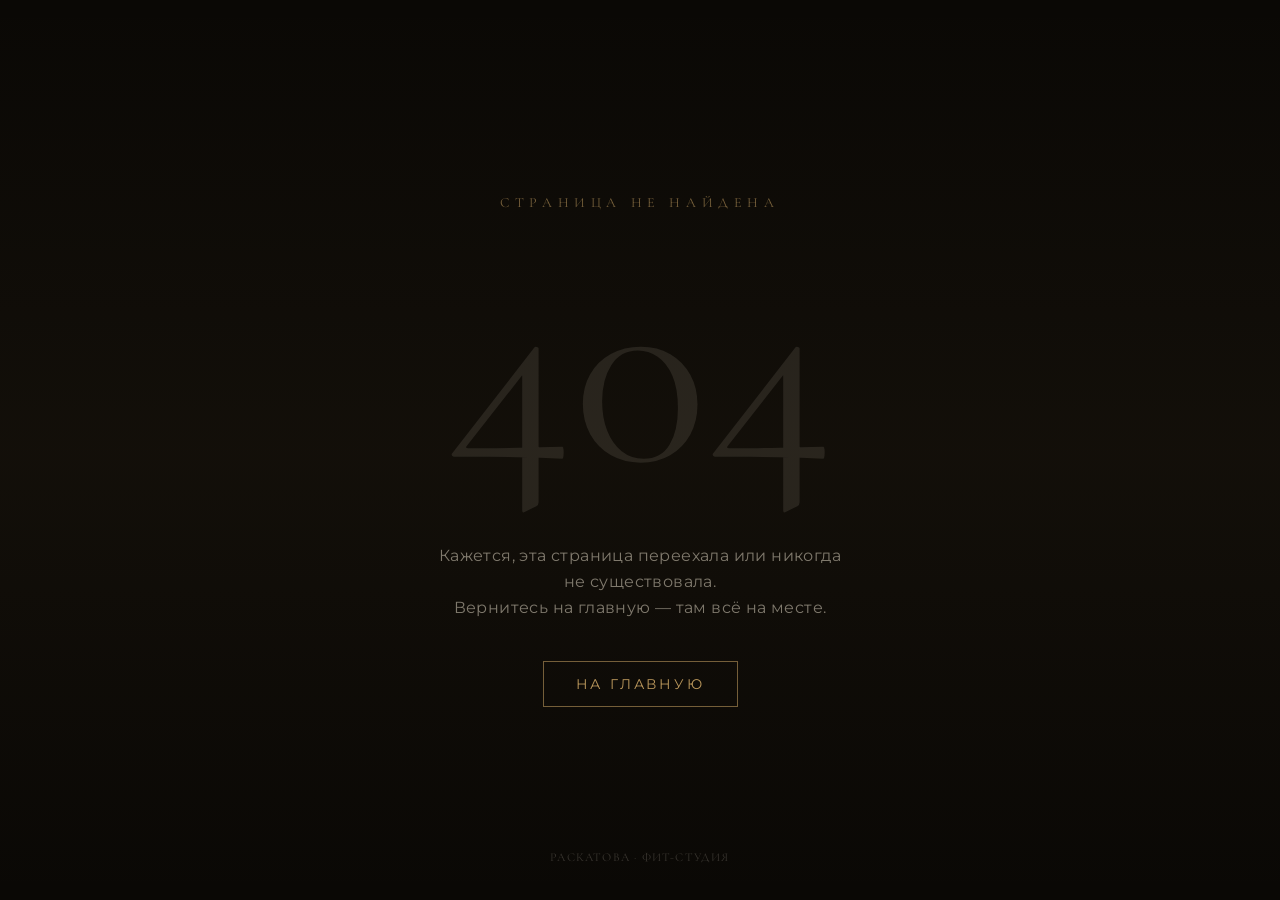
==== index.html @ 08507f61 "Update index.html" ====
<!DOCTYPE html>
<html lang="ru">
  <head>
    <script>
  (function() {
    // Проверяем, есть ли параметр перенаправления в URL
    const urlParams = new URLSearchParams(window.location.search);
    const redirectPath = urlParams.get('redirect');
    if (redirectPath) {
      // Если есть, заменяем текущую историю на правильный путь и перезагружаем страницу
      window.history.replaceState(null, '', redirectPath);
      // Перезагружаем страницу, чтобы React Router запустился с правильным адресом
      window.location.reload();
    }
  })();
</script>
    <meta charset="UTF-8" />
    <meta name="viewport" content="width=device-width, initial-scale=1.0, maximum-scale=1" />

    <title>РАСКАТОВА Фит-Студия — Коломна</title>
    <meta name="description" content="Бутик-фит-студия Арины Раскатовой в Коломне. Персональные и групповые тренировки: силовой тренинг, растяжка, йога, ягодичный марафон. Мини-группы до 4 человек. Адрес: ул. Девичье поле, д. 4А. Записаться онлайн." />
    <meta name="keywords" content="фит-студия, Коломна, фитнес, персональные тренировки, групповые занятия, Раскатова, йога, растяжка, ягодичный марафон" />
    <meta name="author" content="Арина Раскатова" />
    <meta name="robots" content="index, follow" />

    <meta property="og:type" content="website" />
    <meta property="og:title" content="РАСКАТОВА Фит-Студия — Коломна" />
    <meta property="og:description" content="Бутик-фит-студия в Коломне. Мини-группы до 4 человек, 8+ направлений, 16 лет опыта тренера. Фитнес без скуки и стыда — ради здоровья." />
    <meta property="og:image" content="/opengraph.jpg" />
    <meta property="og:locale" content="ru_RU" />

    <meta name="twitter:card" content="summary_large_image" />
    <meta name="twitter:title" content="РАСКАТОВА Фит-Студия — Коломна" />
    <meta name="twitter:description" content="Бутик-фит-студия в Коломне. Мини-группы до 4 человек, 8+ направлений, 16 лет опыта тренера." />
    <meta name="twitter:image" content="/opengraph.jpg" />

    <link rel="icon" type="image/svg+xml" href="/favicon.svg" />
    <link rel="apple-touch-icon" href="/favicon.svg" />

    <link rel="preconnect" href="https://fonts.googleapis.com">
    <link rel="preconnect" href="https://fonts.gstatic.com" crossorigin>
    <link href="https://fonts.googleapis.com/css2?family=Cormorant+Garamond:ital,wght@0,300;0,400;0,500;0,600;0,700;1,300;1,400&family=Montserrat:wght@300;400;500;600&display=swap" rel="stylesheet">
    <script type="module" crossorigin src="assets/index-BQ8vT9kl.js"></script>
    <link rel="stylesheet" crossorigin href="assets/index-hjs_Nuk6.css">
  </head>
  <body>
    <div id="root"></div>
  </body>
</html>
---- assets/index-hjs_Nuk6.css ----
@import"https://fonts.googleapis.com/css2?family=Cormorant+Garamond:ital,wght@0,400;0,600;1,400;1,600&family=Montserrat:wght@300;400;500&display=swap";@layer components;@layer properties{@supports (((-webkit-hyphens:none)) and (not (margin-trim:inline))) or ((-moz-orient:inline) and (not (color:rgb(from red r g b)))){*,:before,:after,::backdrop{--tw-translate-x:0;--tw-translate-y:0;--tw-translate-z:0;--tw-scale-x:1;--tw-scale-y:1;--tw-scale-z:1;--tw-space-y-reverse:0;--tw-space-x-reverse:0;--tw-divide-x-reverse:0;--tw-border-style:solid;--tw-gradient-position:initial;--tw-gradient-from:#0000;--tw-gradient-via:#0000;--tw-gradient-to:#0000;--tw-gradient-stops:initial;--tw-gradient-via-stops:initial;--tw-gradient-from-position:0%;--tw-gradient-via-position:50%;--tw-gradient-to-position:100%;--tw-leading:initial;--tw-font-weight:initial;--tw-tracking:initial;--tw-shadow:0 0 #0000;--tw-shadow-color:initial;--tw-shadow-alpha:100%;--tw-inset-shadow:0 0 #0000;--tw-inset-shadow-color:initial;--tw-inset-shadow-alpha:100%;--tw-ring-color:initial;--tw-ring-shadow:0 0 #0000;--tw-inset-ring-color:initial;--tw-inset-ring-shadow:0 0 #0000;--tw-ring-inset:initial;--tw-ring-offset-width:0px;--tw-ring-offset-color:#fff;--tw-ring-offset-shadow:0 0 #0000;--tw-outline-style:solid;--tw-blur:initial;--tw-brightness:initial;--tw-contrast:initial;--tw-grayscale:initial;--tw-hue-rotate:initial;--tw-invert:initial;--tw-opacity:initial;--tw-saturate:initial;--tw-sepia:initial;--tw-drop-shadow:initial;--tw-drop-shadow-color:initial;--tw-drop-shadow-alpha:100%;--tw-drop-shadow-size:initial;--tw-backdrop-blur:initial;--tw-backdrop-brightness:initial;--tw-backdrop-contrast:initial;--tw-backdrop-grayscale:initial;--tw-backdrop-hue-rotate:initial;--tw-backdrop-invert:initial;--tw-backdrop-opacity:initial;--tw-backdrop-saturate:initial;--tw-backdrop-sepia:initial;--tw-duration:initial;--tw-ease:initial;--tw-animation-delay:0s;--tw-animation-direction:normal;--tw-animation-duration:initial;--tw-animation-fill-mode:none;--tw-animation-iteration-count:1;--tw-enter-blur:0;--tw-enter-opacity:1;--tw-enter-rotate:0;--tw-enter-scale:1;--tw-enter-translate-x:0;--tw-enter-translate-y:0;--tw-exit-blur:0;--tw-exit-opacity:1;--tw-exit-rotate:0;--tw-exit-scale:1;--tw-exit-translate-x:0;--tw-exit-translate-y:0}}}@layer theme{:root,:host{--color-red-50:oklch(97.1% .013 17.38);--color-red-300:oklch(80.8% .114 19.571);--color-red-400:oklch(70.4% .191 22.216);--color-red-600:oklch(57.7% .245 27.325);--color-black:#000;--color-white:#fff;--spacing:.25rem;--container-xs:20rem;--container-md:28rem;--container-lg:32rem;--container-2xl:42rem;--container-3xl:48rem;--container-4xl:56rem;--container-5xl:64rem;--container-6xl:72rem;--container-7xl:80rem;--text-xs:.75rem;--text-xs--line-height:calc(1 / .75);--text-sm:.875rem;--text-sm--line-height:calc(1.25 / .875);--text-base:1rem;--text-base--line-height: 1.5 ;--text-lg:1.125rem;--text-lg--line-height:calc(1.75 / 1.125);--text-xl:1.25rem;--text-xl--line-height:calc(1.75 / 1.25);--text-2xl:1.5rem;--text-2xl--line-height:calc(2 / 1.5);--text-3xl:1.875rem;--text-3xl--line-height: 1.2 ;--text-4xl:2.25rem;--text-4xl--line-height:calc(2.5 / 2.25);--text-5xl:3rem;--text-5xl--line-height:1;--text-6xl:3.75rem;--text-6xl--line-height:1;--text-7xl:4.5rem;--text-7xl--line-height:1;--text-9xl:8rem;--text-9xl--line-height:1;--font-weight-medium:500;--font-weight-semibold:600;--font-weight-bold:700;--tracking-tight:-.025em;--tracking-wide:.025em;--tracking-wider:.05em;--tracking-widest:.1em;--leading-tight:1.25;--leading-snug:1.375;--leading-relaxed:1.625;--ease-in-out:cubic-bezier(.4, 0, .2, 1);--animate-ping:ping 1s cubic-bezier(0, 0, .2, 1) infinite;--blur-sm:8px;--blur-md:12px;--blur-xl:24px;--default-transition-duration:.15s;--default-transition-timing-function:cubic-bezier(.4, 0, .2, 1);--default-font-family:var(--app-font-sans);--default-mono-font-family:var(--app-font-mono)}}@layer base{*,:after,:before,::backdrop{box-sizing:border-box;border:0 solid;margin:0;padding:0}::file-selector-button{box-sizing:border-box;border:0 solid;margin:0;padding:0}html,:host{-webkit-text-size-adjust:100%;tab-size:4;line-height:1.5;font-family:var(--default-font-family,ui-sans-serif, system-ui, sans-serif, "Apple Color Emoji", "Segoe UI Emoji", "Segoe UI Symbol", "Noto Color Emoji");font-feature-settings:var(--default-font-feature-settings,normal);font-variation-settings:var(--default-font-variation-settings,normal);-webkit-tap-highlight-color:transparent}hr{height:0;color:inherit;border-top-width:1px}abbr:where([title]){-webkit-text-decoration:underline dotted;text-decoration:underline dotted}h1,h2,h3,h4,h5,h6{font-size:inherit;font-weight:inherit}a{color:inherit;-webkit-text-decoration:inherit;text-decoration:inherit}b,strong{font-weight:bolder}code,kbd,samp,pre{font-family:var(--default-mono-font-family,ui-monospace, SFMono-Regular, Menlo, Monaco, Consolas, "Liberation Mono", "Courier New", monospace);font-feature-settings:var(--default-mono-font-feature-settings,normal);font-variation-settings:var(--default-mono-font-variation-settings,normal);font-size:1em}small{font-size:80%}sub,sup{vertical-align:baseline;font-size:75%;line-height:0;position:relative}sub{bottom:-.25em}sup{top:-.5em}table{text-indent:0;border-color:inherit;border-collapse:collapse}:-moz-focusring{outline:auto}progress{vertical-align:baseline}summary{display:list-item}ol,ul,menu{list-style:none}img,svg,video,canvas,audio,iframe,embed,object{vertical-align:middle;display:block}img,video{max-width:100%;height:auto}button,input,select,optgroup,textarea{font:inherit;font-feature-settings:inherit;font-variation-settings:inherit;letter-spacing:inherit;color:inherit;opacity:1;background-color:#0000;border-radius:0}::file-selector-button{font:inherit;font-feature-settings:inherit;font-variation-settings:inherit;letter-spacing:inherit;color:inherit;opacity:1;background-color:#0000;border-radius:0}:where(select:is([multiple],[size])) optgroup{font-weight:bolder}:where(select:is([multiple],[size])) optgroup option{padding-inline-start:20px}::file-selector-button{margin-inline-end:4px}::placeholder{opacity:1}@supports (not ((-webkit-appearance:-apple-pay-button))) or (contain-intrinsic-size:1px){::placeholder{color:currentColor}@supports (color:color-mix(in lab,red,red)){::placeholder{color:color-mix(in oklab,currentcolor 50%,transparent)}}}textarea{resize:vertical}::-webkit-search-decoration{-webkit-appearance:none}::-webkit-date-and-time-value{min-height:1lh;text-align:inherit}::-webkit-datetime-edit{display:inline-flex}::-webkit-datetime-edit-fields-wrapper{padding:0}::-webkit-datetime-edit{padding-block:0}::-webkit-datetime-edit-year-field{padding-block:0}::-webkit-datetime-edit-month-field{padding-block:0}::-webkit-datetime-edit-day-field{padding-block:0}::-webkit-datetime-edit-hour-field{padding-block:0}::-webkit-datetime-edit-minute-field{padding-block:0}::-webkit-datetime-edit-second-field{padding-block:0}::-webkit-datetime-edit-millisecond-field{padding-block:0}::-webkit-datetime-edit-meridiem-field{padding-block:0}::-webkit-calendar-picker-indicator{line-height:1}:-moz-ui-invalid{box-shadow:none}button,input:where([type=button],[type=reset],[type=submit]){appearance:button}::file-selector-button{appearance:button}::-webkit-inner-spin-button{height:auto}::-webkit-outer-spin-button{height:auto}[hidden]:where(:not([hidden=until-found])){display:none!important}*{border-color:hsl(var(--border))}body{background-color:hsl(var(--background));font-family:var(--app-font-sans);color:hsl(var(--foreground));-webkit-font-smoothing:antialiased;-moz-osx-font-smoothing:grayscale}h1,h2,h3,h4,h5,h6{font-family:var(--app-font-serif);text-wrap:balance}p,li,blockquote{text-wrap:pretty}}@layer utilities{.pointer-events-auto{pointer-events:auto}.pointer-events-none{pointer-events:none}.visible{visibility:visible}.sr-only{clip-path:inset(50%);white-space:nowrap;border-width:0;width:1px;height:1px;margin:-1px;padding:0;position:absolute;overflow:hidden}.absolute{position:absolute}.fixed{position:fixed}.relative{position:relative}.static{position:static}.inset-0{inset:calc(var(--spacing) * 0)}.inset-x-0{inset-inline:calc(var(--spacing) * 0)}.top-0{top:calc(var(--spacing) * 0)}.top-1\/2{top:50%}.top-2{top:calc(var(--spacing) * 2)}.top-4{top:calc(var(--spacing) * 4)}.top-6{top:calc(var(--spacing) * 6)}.top-\[50\%\]{top:50%}.right-0{right:calc(var(--spacing) * 0)}.right-2{right:calc(var(--spacing) * 2)}.right-4{right:calc(var(--spacing) * 4)}.right-6{right:calc(var(--spacing) * 6)}.bottom-0{bottom:calc(var(--spacing) * 0)}.bottom-6{bottom:calc(var(--spacing) * 6)}.bottom-8{bottom:calc(var(--spacing) * 8)}.left-0{left:calc(var(--spacing) * 0)}.left-4{left:calc(var(--spacing) * 4)}.left-\[50\%\]{left:50%}.z-0{z-index:0}.z-10{z-index:10}.z-20{z-index:20}.z-40{z-index:40}.z-50{z-index:50}.z-\[100\]{z-index:100}.container{width:100%}@media(min-width:40rem){.container{max-width:40rem}}@media(min-width:48rem){.container{max-width:48rem}}@media(min-width:64rem){.container{max-width:64rem}}@media(min-width:80rem){.container{max-width:80rem}}@media(min-width:96rem){.container{max-width:96rem}}.-mx-1{margin-inline:calc(var(--spacing) * -1)}.-mx-4{margin-inline:calc(var(--spacing) * -4)}.mx-auto{margin-inline:auto}.my-1{margin-block:calc(var(--spacing) * 1)}.mt-1\.5{margin-top:calc(var(--spacing) * 1.5)}.mt-2{margin-top:calc(var(--spacing) * 2)}.mt-3{margin-top:calc(var(--spacing) * 3)}.mt-4{margin-top:calc(var(--spacing) * 4)}.mt-8{margin-top:calc(var(--spacing) * 8)}.mt-10{margin-top:calc(var(--spacing) * 10)}.mt-12{margin-top:calc(var(--spacing) * 12)}.mt-16{margin-top:calc(var(--spacing) * 16)}.mt-24{margin-top:calc(var(--spacing) * 24)}.mb-1{margin-bottom:calc(var(--spacing) * 1)}.mb-2{margin-bottom:calc(var(--spacing) * 2)}.mb-3{margin-bottom:calc(var(--spacing) * 3)}.mb-4{margin-bottom:calc(var(--spacing) * 4)}.mb-6{margin-bottom:calc(var(--spacing) * 6)}.mb-8{margin-bottom:calc(var(--spacing) * 8)}.mb-10{margin-bottom:calc(var(--spacing) * 10)}.mb-12{margin-bottom:calc(var(--spacing) * 12)}.mb-16{margin-bottom:calc(var(--spacing) * 16)}.mb-20{margin-bottom:calc(var(--spacing) * 20)}.ml-1{margin-left:calc(var(--spacing) * 1)}.flex{display:flex}.grid{display:grid}.hidden{display:none}.inline-block{display:inline-block}.inline-flex{display:inline-flex}.aspect-\[3\/4\]{aspect-ratio:3/4}.h-0\.5{height:calc(var(--spacing) * .5)}.h-1{height:calc(var(--spacing) * 1)}.h-1\.5{height:calc(var(--spacing) * 1.5)}.h-2{height:calc(var(--spacing) * 2)}.h-2\.5{height:calc(var(--spacing) * 2.5)}.h-3{height:calc(var(--spacing) * 3)}.h-3\.5{height:calc(var(--spacing) * 3.5)}.h-4{height:calc(var(--spacing) * 4)}.h-5{height:calc(var(--spacing) * 5)}.h-8{height:calc(var(--spacing) * 8)}.h-9{height:calc(var(--spacing) * 9)}.h-11{height:calc(var(--spacing) * 11)}.h-14{height:calc(var(--spacing) * 14)}.h-\[2px\]{height:2px}.h-\[var\(--radix-select-trigger-height\)\]{height:var(--radix-select-trigger-height)}.h-full{height:100%}.h-px{height:1px}.max-h-\[--radix-select-content-available-height\]{max-height:--radix-select-content-available-height}.max-h-screen{max-height:100vh}.min-h-8{min-height:calc(var(--spacing) * 8)}.min-h-9{min-height:calc(var(--spacing) * 9)}.min-h-10{min-height:calc(var(--spacing) * 10)}.min-h-\[100dvh\]{min-height:100dvh}.min-h-\[120px\]{min-height:120px}.min-h-screen{min-height:100vh}.w-1{width:calc(var(--spacing) * 1)}.w-1\.5{width:calc(var(--spacing) * 1.5)}.w-2{width:calc(var(--spacing) * 2)}.w-2\.5{width:calc(var(--spacing) * 2.5)}.w-3{width:calc(var(--spacing) * 3)}.w-3\.5{width:calc(var(--spacing) * 3.5)}.w-4{width:calc(var(--spacing) * 4)}.w-5{width:calc(var(--spacing) * 5)}.w-8{width:calc(var(--spacing) * 8)}.w-9{width:calc(var(--spacing) * 9)}.w-11{width:calc(var(--spacing) * 11)}.w-14{width:calc(var(--spacing) * 14)}.w-48{width:calc(var(--spacing) * 48)}.w-full{width:100%}.max-w-2xl{max-width:var(--container-2xl)}.max-w-3xl{max-width:var(--container-3xl)}.max-w-4xl{max-width:var(--container-4xl)}.max-w-5xl{max-width:var(--container-5xl)}.max-w-6xl{max-width:var(--container-6xl)}.max-w-7xl{max-width:var(--container-7xl)}.max-w-lg{max-width:var(--container-lg)}.max-w-md{max-width:var(--container-md)}.max-w-xs{max-width:var(--container-xs)}.min-w-\[8rem\]{min-width:8rem}.min-w-\[var\(--radix-select-trigger-width\)\]{min-width:var(--radix-select-trigger-width)}.flex-1{flex:1}.shrink-0{flex-shrink:0}.flex-grow{flex-grow:1}.origin-\[--radix-select-content-transform-origin\]{transform-origin:--radix-select-content-transform-origin}.origin-\[--radix-tooltip-content-transform-origin\]{transform-origin:--radix-tooltip-content-transform-origin}.origin-top{transform-origin:top}.-translate-x-2{--tw-translate-x:calc(var(--spacing) * -2);translate:var(--tw-translate-x) var(--tw-translate-y)}.translate-x-0{--tw-translate-x:calc(var(--spacing) * 0);translate:var(--tw-translate-x) var(--tw-translate-y)}.translate-x-\[-50\%\]{--tw-translate-x:-50%;translate:var(--tw-translate-x) var(--tw-translate-y)}.translate-x-full{--tw-translate-x:100%;translate:var(--tw-translate-x) var(--tw-translate-y)}.-translate-y-1\/2{--tw-translate-y: -50% ;translate:var(--tw-translate-x) var(--tw-translate-y)}.translate-y-\[-50\%\]{--tw-translate-y:-50%;translate:var(--tw-translate-x) var(--tw-translate-y)}.scale-105{--tw-scale-x:105%;--tw-scale-y:105%;--tw-scale-z:105%;scale:var(--tw-scale-x) var(--tw-scale-y)}.scale-110{--tw-scale-x:110%;--tw-scale-y:110%;--tw-scale-z:110%;scale:var(--tw-scale-x) var(--tw-scale-y)}.animate-in{animation:enter var(--tw-animation-duration,var(--tw-duration,.15s))var(--tw-ease,ease)var(--tw-animation-delay,0s)var(--tw-animation-iteration-count,1)var(--tw-animation-direction,normal)var(--tw-animation-fill-mode,none)}.animate-ping{animation:var(--animate-ping)}.cursor-default{cursor:default}.cursor-pointer{cursor:pointer}.grid-cols-2{grid-template-columns:repeat(2,minmax(0,1fr))}.grid-cols-3{grid-template-columns:repeat(3,minmax(0,1fr))}.flex-col{flex-direction:column}.flex-col-reverse{flex-direction:column-reverse}.flex-wrap{flex-wrap:wrap}.items-baseline{align-items:baseline}.items-center{align-items:center}.items-start{align-items:flex-start}.justify-between{justify-content:space-between}.justify-center{justify-content:center}.gap-0\.5{gap:calc(var(--spacing) * .5)}.gap-1{gap:calc(var(--spacing) * 1)}.gap-1\.5{gap:calc(var(--spacing) * 1.5)}.gap-2{gap:calc(var(--spacing) * 2)}.gap-3{gap:calc(var(--spacing) * 3)}.gap-4{gap:calc(var(--spacing) * 4)}.gap-6{gap:calc(var(--spacing) * 6)}.gap-8{gap:calc(var(--spacing) * 8)}.gap-10{gap:calc(var(--spacing) * 10)}.gap-16{gap:calc(var(--spacing) * 16)}:where(.space-y-0>:not(:last-child)){--tw-space-y-reverse:0;margin-block-start:calc(calc(var(--spacing) * 0) * var(--tw-space-y-reverse));margin-block-end:calc(calc(var(--spacing) * 0) * calc(1 - var(--tw-space-y-reverse)))}:where(.space-y-1\.5>:not(:last-child)){--tw-space-y-reverse:0;margin-block-start:calc(calc(var(--spacing) * 1.5) * var(--tw-space-y-reverse));margin-block-end:calc(calc(var(--spacing) * 1.5) * calc(1 - var(--tw-space-y-reverse)))}:where(.space-y-2>:not(:last-child)){--tw-space-y-reverse:0;margin-block-start:calc(calc(var(--spacing) * 2) * var(--tw-space-y-reverse));margin-block-end:calc(calc(var(--spacing) * 2) * calc(1 - var(--tw-space-y-reverse)))}:where(.space-y-3>:not(:last-child)){--tw-space-y-reverse:0;margin-block-start:calc(calc(var(--spacing) * 3) * var(--tw-space-y-reverse));margin-block-end:calc(calc(var(--spacing) * 3) * calc(1 - var(--tw-space-y-reverse)))}:where(.space-y-4>:not(:last-child)){--tw-space-y-reverse:0;margin-block-start:calc(calc(var(--spacing) * 4) * var(--tw-space-y-reverse));margin-block-end:calc(calc(var(--spacing) * 4) * calc(1 - var(--tw-space-y-reverse)))}:where(.space-y-8>:not(:last-child)){--tw-space-y-reverse:0;margin-block-start:calc(calc(var(--spacing) * 8) * var(--tw-space-y-reverse));margin-block-end:calc(calc(var(--spacing) * 8) * calc(1 - var(--tw-space-y-reverse)))}.gap-x-5{column-gap:calc(var(--spacing) * 5)}.gap-x-6{column-gap:calc(var(--spacing) * 6)}:where(.space-x-4>:not(:last-child)){--tw-space-x-reverse:0;margin-inline-start:calc(calc(var(--spacing) * 4) * var(--tw-space-x-reverse));margin-inline-end:calc(calc(var(--spacing) * 4) * calc(1 - var(--tw-space-x-reverse)))}:where(.space-x-6>:not(:last-child)){--tw-space-x-reverse:0;margin-inline-start:calc(calc(var(--spacing) * 6) * var(--tw-space-x-reverse));margin-inline-end:calc(calc(var(--spacing) * 6) * calc(1 - var(--tw-space-x-reverse)))}:where(.space-x-8>:not(:last-child)){--tw-space-x-reverse:0;margin-inline-start:calc(calc(var(--spacing) * 8) * var(--tw-space-x-reverse));margin-inline-end:calc(calc(var(--spacing) * 8) * calc(1 - var(--tw-space-x-reverse)))}.gap-y-1\.5{row-gap:calc(var(--spacing) * 1.5)}.gap-y-2{row-gap:calc(var(--spacing) * 2)}:where(.divide-x>:not(:last-child)){--tw-divide-x-reverse:0;border-inline-style:var(--tw-border-style);border-inline-start-width:calc(1px * var(--tw-divide-x-reverse));border-inline-end-width:calc(1px * calc(1 - var(--tw-divide-x-reverse)))}:where(.divide-white\/8>:not(:last-child)){border-color:#ffffff14}@supports (color:color-mix(in lab,red,red)){:where(.divide-white\/8>:not(:last-child)){border-color:color-mix(in oklab,var(--color-white) 8%,transparent)}}.self-end{align-self:flex-end}.overflow-hidden{overflow:hidden}.overflow-x-hidden{overflow-x:hidden}.overflow-y-auto{overflow-y:auto}.rounded-\[1px\]{border-radius:1px}.rounded-full{border-radius:3.40282e38px}.rounded-md{border-radius:calc(var(--radius) - 2px)}.rounded-none{border-radius:0}.rounded-sm{border-radius:calc(var(--radius) - 4px)}.border{border-style:var(--tw-border-style);border-width:1px}.border-y{border-block-style:var(--tw-border-style);border-block-width:1px}.border-t{border-top-style:var(--tw-border-style);border-top-width:1px}.border-b{border-bottom-style:var(--tw-border-style);border-bottom-width:1px}.\[border-color\:var\(--button-outline\)\]{border-color:var(--button-outline)}.border-card-border{border-color:hsl(var(--card-border))}.border-destructive{border-color:hsl(var(--destructive))}.border-destructive-border{border-color:var(--destructive-border)}.border-input{border-color:hsl(var(--input))}.border-popover-border{border-color:hsl(var(--popover-border))}.border-primary-border{border-color:var(--primary-border)}.border-primary\/15{border-color:hsl(var(--primary))}@supports (color:color-mix(in lab,red,red)){.border-primary\/15{border-color:color-mix(in oklab,hsl(var(--primary)) 15%,transparent)}}.border-primary\/20{border-color:hsl(var(--primary))}@supports (color:color-mix(in lab,red,red)){.border-primary\/20{border-color:color-mix(in oklab,hsl(var(--primary)) 20%,transparent)}}.border-primary\/25{border-color:hsl(var(--primary))}@supports (color:color-mix(in lab,red,red)){.border-primary\/25{border-color:color-mix(in oklab,hsl(var(--primary)) 25%,transparent)}}.border-primary\/50{border-color:hsl(var(--primary))}@supports (color:color-mix(in lab,red,red)){.border-primary\/50{border-color:color-mix(in oklab,hsl(var(--primary)) 50%,transparent)}}.border-primary\/60{border-color:hsl(var(--primary))}@supports (color:color-mix(in lab,red,red)){.border-primary\/60{border-color:color-mix(in oklab,hsl(var(--primary)) 60%,transparent)}}.border-secondary-border{border-color:var(--secondary-border)}.border-transparent{border-color:#0000}.border-white\/5{border-color:#ffffff0d}@supports (color:color-mix(in lab,red,red)){.border-white\/5{border-color:color-mix(in oklab,var(--color-white) 5%,transparent)}}.border-white\/8{border-color:#ffffff14}@supports (color:color-mix(in lab,red,red)){.border-white\/8{border-color:color-mix(in oklab,var(--color-white) 8%,transparent)}}.border-white\/10{border-color:#ffffff1a}@supports (color:color-mix(in lab,red,red)){.border-white\/10{border-color:color-mix(in oklab,var(--color-white) 10%,transparent)}}.border-white\/15{border-color:#ffffff26}@supports (color:color-mix(in lab,red,red)){.border-white\/15{border-color:color-mix(in oklab,var(--color-white) 15%,transparent)}}.bg-background,.bg-background\/60{background-color:hsl(var(--background))}@supports (color:color-mix(in lab,red,red)){.bg-background\/60{background-color:color-mix(in oklab,hsl(var(--background)) 60%,transparent)}}.bg-background\/90{background-color:hsl(var(--background))}@supports (color:color-mix(in lab,red,red)){.bg-background\/90{background-color:color-mix(in oklab,hsl(var(--background)) 90%,transparent)}}.bg-background\/95{background-color:hsl(var(--background))}@supports (color:color-mix(in lab,red,red)){.bg-background\/95{background-color:color-mix(in oklab,hsl(var(--background)) 95%,transparent)}}.bg-black\/80{background-color:#000c}@supports (color:color-mix(in lab,red,red)){.bg-black\/80{background-color:color-mix(in oklab,var(--color-black) 80%,transparent)}}.bg-card,.bg-card\/30{background-color:hsl(var(--card))}@supports (color:color-mix(in lab,red,red)){.bg-card\/30{background-color:color-mix(in oklab,hsl(var(--card)) 30%,transparent)}}.bg-card\/60{background-color:hsl(var(--card))}@supports (color:color-mix(in lab,red,red)){.bg-card\/60{background-color:color-mix(in oklab,hsl(var(--card)) 60%,transparent)}}.bg-destructive{background-color:hsl(var(--destructive))}.bg-muted{background-color:hsl(var(--muted))}.bg-popover{background-color:hsl(var(--popover))}.bg-primary,.bg-primary\/5{background-color:hsl(var(--primary))}@supports (color:color-mix(in lab,red,red)){.bg-primary\/5{background-color:color-mix(in oklab,hsl(var(--primary)) 5%,transparent)}}.bg-primary\/8{background-color:hsl(var(--primary))}@supports (color:color-mix(in lab,red,red)){.bg-primary\/8{background-color:color-mix(in oklab,hsl(var(--primary)) 8%,transparent)}}.bg-secondary{background-color:hsl(var(--secondary))}.bg-transparent{background-color:#0000}.bg-white\/3{background-color:#ffffff08}@supports (color:color-mix(in lab,red,red)){.bg-white\/3{background-color:color-mix(in oklab,var(--color-white) 3%,transparent)}}.bg-white\/10{background-color:#ffffff1a}@supports (color:color-mix(in lab,red,red)){.bg-white\/10{background-color:color-mix(in oklab,var(--color-white) 10%,transparent)}}.bg-white\/\[0\.03\]{background-color:#ffffff08}@supports (color:color-mix(in lab,red,red)){.bg-white\/\[0\.03\]{background-color:color-mix(in oklab,var(--color-white) 3%,transparent)}}.bg-gradient-to-b{--tw-gradient-position:to bottom in oklab;background-image:linear-gradient(var(--tw-gradient-stops))}.bg-gradient-to-br{--tw-gradient-position:to bottom right in oklab;background-image:linear-gradient(var(--tw-gradient-stops))}.bg-gradient-to-t{--tw-gradient-position:to top in oklab;background-image:linear-gradient(var(--tw-gradient-stops))}.from-\[\#1c1208\]{--tw-gradient-from:#1c1208;--tw-gradient-stops:var(--tw-gradient-via-stops,var(--tw-gradient-position), var(--tw-gradient-from) var(--tw-gradient-from-position), var(--tw-gradient-to) var(--tw-gradient-to-position))}.from-background{--tw-gradient-from:hsl(var(--background));--tw-gradient-stops:var(--tw-gradient-via-stops,var(--tw-gradient-position), var(--tw-gradient-from) var(--tw-gradient-from-position), var(--tw-gradient-to) var(--tw-gradient-to-position))}.from-background\/80{--tw-gradient-from:hsl(var(--background))}@supports (color:color-mix(in lab,red,red)){.from-background\/80{--tw-gradient-from:color-mix(in oklab, hsl(var(--background)) 80%, transparent)}}.from-background\/80{--tw-gradient-stops:var(--tw-gradient-via-stops,var(--tw-gradient-position), var(--tw-gradient-from) var(--tw-gradient-from-position), var(--tw-gradient-to) var(--tw-gradient-to-position))}.from-transparent{--tw-gradient-from:transparent;--tw-gradient-stops:var(--tw-gradient-via-stops,var(--tw-gradient-position), var(--tw-gradient-from) var(--tw-gradient-from-position), var(--tw-gradient-to) var(--tw-gradient-to-position))}.via-\[\#120e05\]{--tw-gradient-via:#120e05;--tw-gradient-via-stops:var(--tw-gradient-position), var(--tw-gradient-from) var(--tw-gradient-from-position), var(--tw-gradient-via) var(--tw-gradient-via-position), var(--tw-gradient-to) var(--tw-gradient-to-position);--tw-gradient-stops:var(--tw-gradient-via-stops)}.via-background\/60{--tw-gradient-via:hsl(var(--background))}@supports (color:color-mix(in lab,red,red)){.via-background\/60{--tw-gradient-via:color-mix(in oklab, hsl(var(--background)) 60%, transparent)}}.via-background\/60{--tw-gradient-via-stops:var(--tw-gradient-position), var(--tw-gradient-from) var(--tw-gradient-from-position), var(--tw-gradient-via) var(--tw-gradient-via-position), var(--tw-gradient-to) var(--tw-gradient-to-position);--tw-gradient-stops:var(--tw-gradient-via-stops)}.via-primary\/5{--tw-gradient-via:hsl(var(--primary))}@supports (color:color-mix(in lab,red,red)){.via-primary\/5{--tw-gradient-via:color-mix(in oklab, hsl(var(--primary)) 5%, transparent)}}.via-primary\/5{--tw-gradient-via-stops:var(--tw-gradient-position), var(--tw-gradient-from) var(--tw-gradient-from-position), var(--tw-gradient-via) var(--tw-gradient-via-position), var(--tw-gradient-to) var(--tw-gradient-to-position);--tw-gradient-stops:var(--tw-gradient-via-stops)}.via-primary\/10{--tw-gradient-via:hsl(var(--primary))}@supports (color:color-mix(in lab,red,red)){.via-primary\/10{--tw-gradient-via:color-mix(in oklab, hsl(var(--primary)) 10%, transparent)}}.via-primary\/10{--tw-gradient-via-stops:var(--tw-gradient-position), var(--tw-gradient-from) var(--tw-gradient-from-position), var(--tw-gradient-via) var(--tw-gradient-via-position), var(--tw-gradient-to) var(--tw-gradient-to-position);--tw-gradient-stops:var(--tw-gradient-via-stops)}.to-\[\#0a0805\]{--tw-gradient-to:#0a0805;--tw-gradient-stops:var(--tw-gradient-via-stops,var(--tw-gradient-position), var(--tw-gradient-from) var(--tw-gradient-from-position), var(--tw-gradient-to) var(--tw-gradient-to-position))}.to-background{--tw-gradient-to:hsl(var(--background));--tw-gradient-stops:var(--tw-gradient-via-stops,var(--tw-gradient-position), var(--tw-gradient-from) var(--tw-gradient-from-position), var(--tw-gradient-to) var(--tw-gradient-to-position))}.to-transparent{--tw-gradient-to:transparent;--tw-gradient-stops:var(--tw-gradient-via-stops,var(--tw-gradient-position), var(--tw-gradient-from) var(--tw-gradient-from-position), var(--tw-gradient-to) var(--tw-gradient-to-position))}.object-cover{object-fit:cover}.object-\[center_15\%\]{object-position:center 15%}.p-0{padding:calc(var(--spacing) * 0)}.p-1{padding:calc(var(--spacing) * 1)}.p-2{padding:calc(var(--spacing) * 2)}.p-3{padding:calc(var(--spacing) * 3)}.p-4{padding:calc(var(--spacing) * 4)}.p-6{padding:calc(var(--spacing) * 6)}.p-8{padding:calc(var(--spacing) * 8)}.px-2{padding-inline:calc(var(--spacing) * 2)}.px-2\.5{padding-inline:calc(var(--spacing) * 2.5)}.px-3{padding-inline:calc(var(--spacing) * 3)}.px-4{padding-inline:calc(var(--spacing) * 4)}.px-5{padding-inline:calc(var(--spacing) * 5)}.px-6{padding-inline:calc(var(--spacing) * 6)}.px-8{padding-inline:calc(var(--spacing) * 8)}.px-10{padding-inline:calc(var(--spacing) * 10)}.px-12{padding-inline:calc(var(--spacing) * 12)}.py-0\.5{padding-block:calc(var(--spacing) * .5)}.py-1{padding-block:calc(var(--spacing) * 1)}.py-1\.5{padding-block:calc(var(--spacing) * 1.5)}.py-2{padding-block:calc(var(--spacing) * 2)}.py-2\.5{padding-block:calc(var(--spacing) * 2.5)}.py-3{padding-block:calc(var(--spacing) * 3)}.py-3\.5{padding-block:calc(var(--spacing) * 3.5)}.py-4{padding-block:calc(var(--spacing) * 4)}.py-5{padding-block:calc(var(--spacing) * 5)}.py-6{padding-block:calc(var(--spacing) * 6)}.py-8{padding-block:calc(var(--spacing) * 8)}.py-16{padding-block:calc(var(--spacing) * 16)}.py-20{padding-block:calc(var(--spacing) * 20)}.py-24{padding-block:calc(var(--spacing) * 24)}.py-32{padding-block:calc(var(--spacing) * 32)}.pt-3{padding-top:calc(var(--spacing) * 3)}.pt-4{padding-top:calc(var(--spacing) * 4)}.pt-5{padding-top:calc(var(--spacing) * 5)}.pt-8{padding-top:calc(var(--spacing) * 8)}.pt-20{padding-top:calc(var(--spacing) * 20)}.pr-8{padding-right:calc(var(--spacing) * 8)}.pb-3{padding-bottom:calc(var(--spacing) * 3)}.pb-4{padding-bottom:calc(var(--spacing) * 4)}.pb-5{padding-bottom:calc(var(--spacing) * 5)}.pb-8{padding-bottom:calc(var(--spacing) * 8)}.pb-px{padding-bottom:1px}.pl-2{padding-left:calc(var(--spacing) * 2)}.text-center{text-align:center}.text-left{text-align:left}.text-right{text-align:right}.font-mono{font-family:var(--app-font-mono)}.font-sans{font-family:var(--app-font-sans)}.font-serif{font-family:var(--app-font-serif)}.text-2xl{font-size:var(--text-2xl);line-height:var(--tw-leading,var(--text-2xl--line-height))}.text-3xl{font-size:var(--text-3xl);line-height:var(--tw-leading,var(--text-3xl--line-height))}.text-4xl{font-size:var(--text-4xl);line-height:var(--tw-leading,var(--text-4xl--line-height))}.text-5xl{font-size:var(--text-5xl);line-height:var(--tw-leading,var(--text-5xl--line-height))}.text-6xl{font-size:var(--text-6xl);line-height:var(--tw-leading,var(--text-6xl--line-height))}.text-base{font-size:var(--text-base);line-height:var(--tw-leading,var(--text-base--line-height))}.text-lg{font-size:var(--text-lg);line-height:var(--tw-leading,var(--text-lg--line-height))}.text-sm{font-size:var(--text-sm);line-height:var(--tw-leading,var(--text-sm--line-height))}.text-xl{font-size:var(--text-xl);line-height:var(--tw-leading,var(--text-xl--line-height))}.text-xs{font-size:var(--text-xs);line-height:var(--tw-leading,var(--text-xs--line-height))}.text-\[0\.8rem\]{font-size:.8rem}.text-\[9px\]{font-size:9px}.text-\[10px\]{font-size:10px}.leading-none{--tw-leading:1;line-height:1}.leading-relaxed{--tw-leading:var(--leading-relaxed);line-height:var(--leading-relaxed)}.leading-snug{--tw-leading:var(--leading-snug);line-height:var(--leading-snug)}.leading-tight{--tw-leading:var(--leading-tight);line-height:var(--leading-tight)}.font-bold{--tw-font-weight:var(--font-weight-bold);font-weight:var(--font-weight-bold)}.font-medium{--tw-font-weight:var(--font-weight-medium);font-weight:var(--font-weight-medium)}.font-semibold{--tw-font-weight:var(--font-weight-semibold);font-weight:var(--font-weight-semibold)}.tracking-\[0\.2em\]{--tw-tracking:.2em;letter-spacing:.2em}.tracking-\[0\.3em\]{--tw-tracking:.3em;letter-spacing:.3em}.tracking-\[0\.4em\]{--tw-tracking:.4em;letter-spacing:.4em}.tracking-\[0\.18em\]{--tw-tracking:.18em;letter-spacing:.18em}.tracking-\[0\.25em\]{--tw-tracking:.25em;letter-spacing:.25em}.tracking-\[0\.35em\]{--tw-tracking:.35em;letter-spacing:.35em}.tracking-tight{--tw-tracking:var(--tracking-tight);letter-spacing:var(--tracking-tight)}.tracking-wide{--tw-tracking:var(--tracking-wide);letter-spacing:var(--tracking-wide)}.tracking-wider{--tw-tracking:var(--tracking-wider);letter-spacing:var(--tracking-wider)}.tracking-widest{--tw-tracking:var(--tracking-widest);letter-spacing:var(--tracking-widest)}.whitespace-nowrap{white-space:nowrap}.whitespace-pre-line{white-space:pre-line}.text-background{color:hsl(var(--background))}.text-destructive{color:hsl(var(--destructive))}.text-destructive-foreground{color:hsl(var(--destructive-foreground))}.text-foreground,.text-foreground\/10{color:hsl(var(--foreground))}@supports (color:color-mix(in lab,red,red)){.text-foreground\/10{color:color-mix(in oklab,hsl(var(--foreground)) 10%,transparent)}}.text-foreground\/20{color:hsl(var(--foreground))}@supports (color:color-mix(in lab,red,red)){.text-foreground\/20{color:color-mix(in oklab,hsl(var(--foreground)) 20%,transparent)}}.text-foreground\/50{color:hsl(var(--foreground))}@supports (color:color-mix(in lab,red,red)){.text-foreground\/50{color:color-mix(in oklab,hsl(var(--foreground)) 50%,transparent)}}.text-foreground\/80{color:hsl(var(--foreground))}@supports (color:color-mix(in lab,red,red)){.text-foreground\/80{color:color-mix(in oklab,hsl(var(--foreground)) 80%,transparent)}}.text-foreground\/90{color:hsl(var(--foreground))}@supports (color:color-mix(in lab,red,red)){.text-foreground\/90{color:color-mix(in oklab,hsl(var(--foreground)) 90%,transparent)}}.text-muted-foreground,.text-muted-foreground\/40{color:hsl(var(--muted-foreground))}@supports (color:color-mix(in lab,red,red)){.text-muted-foreground\/40{color:color-mix(in oklab,hsl(var(--muted-foreground)) 40%,transparent)}}.text-muted-foreground\/50{color:hsl(var(--muted-foreground))}@supports (color:color-mix(in lab,red,red)){.text-muted-foreground\/50{color:color-mix(in oklab,hsl(var(--muted-foreground)) 50%,transparent)}}.text-muted-foreground\/60{color:hsl(var(--muted-foreground))}@supports (color:color-mix(in lab,red,red)){.text-muted-foreground\/60{color:color-mix(in oklab,hsl(var(--muted-foreground)) 60%,transparent)}}.text-muted-foreground\/80{color:hsl(var(--muted-foreground))}@supports (color:color-mix(in lab,red,red)){.text-muted-foreground\/80{color:color-mix(in oklab,hsl(var(--muted-foreground)) 80%,transparent)}}.text-popover-foreground{color:hsl(var(--popover-foreground))}.text-primary{color:hsl(var(--primary))}.text-primary-foreground{color:hsl(var(--primary-foreground))}.text-primary\/0{color:hsl(var(--primary))}@supports (color:color-mix(in lab,red,red)){.text-primary\/0{color:color-mix(in oklab,hsl(var(--primary)) 0%,transparent)}}.text-primary\/10{color:hsl(var(--primary))}@supports (color:color-mix(in lab,red,red)){.text-primary\/10{color:color-mix(in oklab,hsl(var(--primary)) 10%,transparent)}}.text-primary\/40{color:hsl(var(--primary))}@supports (color:color-mix(in lab,red,red)){.text-primary\/40{color:color-mix(in oklab,hsl(var(--primary)) 40%,transparent)}}.text-primary\/60{color:hsl(var(--primary))}@supports (color:color-mix(in lab,red,red)){.text-primary\/60{color:color-mix(in oklab,hsl(var(--primary)) 60%,transparent)}}.text-secondary-foreground{color:hsl(var(--secondary-foreground))}.uppercase{text-transform:uppercase}.italic{font-style:italic}.underline-offset-4{text-underline-offset:4px}.opacity-0{opacity:0}.opacity-30{opacity:.3}.opacity-50{opacity:.5}.opacity-60{opacity:.6}.opacity-70{opacity:.7}.opacity-90{opacity:.9}.mix-blend-color{mix-blend-mode:color}.mix-blend-multiply{mix-blend-mode:multiply}.shadow{--tw-shadow:0 1px 3px 0 var(--tw-shadow-color,#0000001a), 0 1px 2px -1px var(--tw-shadow-color,#0000001a);box-shadow:var(--tw-inset-shadow),var(--tw-inset-ring-shadow),var(--tw-ring-offset-shadow),var(--tw-ring-shadow),var(--tw-shadow)}.shadow-lg{--tw-shadow:0 10px 15px -3px var(--tw-shadow-color,#0000001a), 0 4px 6px -4px var(--tw-shadow-color,#0000001a);box-shadow:var(--tw-inset-shadow),var(--tw-inset-ring-shadow),var(--tw-ring-offset-shadow),var(--tw-ring-shadow),var(--tw-shadow)}.shadow-md{--tw-shadow:0 4px 6px -1px var(--tw-shadow-color,#0000001a), 0 2px 4px -2px var(--tw-shadow-color,#0000001a);box-shadow:var(--tw-inset-shadow),var(--tw-inset-ring-shadow),var(--tw-ring-offset-shadow),var(--tw-ring-shadow),var(--tw-shadow)}.shadow-sm{--tw-shadow:0 1px 3px 0 var(--tw-shadow-color,#0000001a), 0 1px 2px -1px var(--tw-shadow-color,#0000001a);box-shadow:var(--tw-inset-shadow),var(--tw-inset-ring-shadow),var(--tw-ring-offset-shadow),var(--tw-ring-shadow),var(--tw-shadow)}.shadow-xs{--tw-shadow:0 1px 2px 0 var(--tw-shadow-color,#0000000d);box-shadow:var(--tw-inset-shadow),var(--tw-inset-ring-shadow),var(--tw-ring-offset-shadow),var(--tw-ring-shadow),var(--tw-shadow)}.shadow-black\/40{--tw-shadow-color:#0006}@supports (color:color-mix(in lab,red,red)){.shadow-black\/40{--tw-shadow-color:color-mix(in oklab, color-mix(in oklab, var(--color-black) 40%, transparent) var(--tw-shadow-alpha), transparent)}}.ring-offset-background{--tw-ring-offset-color:hsl(var(--background))}.outline{outline-style:var(--tw-outline-style);outline-width:1px}.brightness-\[0\.82\]{--tw-brightness:brightness(.82);filter:var(--tw-blur,) var(--tw-brightness,) var(--tw-contrast,) var(--tw-grayscale,) var(--tw-hue-rotate,) var(--tw-invert,) var(--tw-saturate,) var(--tw-sepia,) var(--tw-drop-shadow,)}.contrast-\[1\.15\]{--tw-contrast:contrast(1.15);filter:var(--tw-blur,) var(--tw-brightness,) var(--tw-contrast,) var(--tw-grayscale,) var(--tw-hue-rotate,) var(--tw-invert,) var(--tw-saturate,) var(--tw-sepia,) var(--tw-drop-shadow,)}.grayscale{--tw-grayscale:grayscale(100%);filter:var(--tw-blur,) var(--tw-brightness,) var(--tw-contrast,) var(--tw-grayscale,) var(--tw-hue-rotate,) var(--tw-invert,) var(--tw-saturate,) var(--tw-sepia,) var(--tw-drop-shadow,)}.filter{filter:var(--tw-blur,) var(--tw-brightness,) var(--tw-contrast,) var(--tw-grayscale,) var(--tw-hue-rotate,) var(--tw-invert,) var(--tw-saturate,) var(--tw-sepia,) var(--tw-drop-shadow,)}.backdrop-blur-md{--tw-backdrop-blur:blur(var(--blur-md));-webkit-backdrop-filter:var(--tw-backdrop-blur,) var(--tw-backdrop-brightness,) var(--tw-backdrop-contrast,) var(--tw-backdrop-grayscale,) var(--tw-backdrop-hue-rotate,) var(--tw-backdrop-invert,) var(--tw-backdrop-opacity,) var(--tw-backdrop-saturate,) var(--tw-backdrop-sepia,);backdrop-filter:var(--tw-backdrop-blur,) var(--tw-backdrop-brightness,) var(--tw-backdrop-contrast,) var(--tw-backdrop-grayscale,) var(--tw-backdrop-hue-rotate,) var(--tw-backdrop-invert,) var(--tw-backdrop-opacity,) var(--tw-backdrop-saturate,) var(--tw-backdrop-sepia,)}.backdrop-blur-sm{--tw-backdrop-blur:blur(var(--blur-sm));-webkit-backdrop-filter:var(--tw-backdrop-blur,) var(--tw-backdrop-brightness,) var(--tw-backdrop-contrast,) var(--tw-backdrop-grayscale,) var(--tw-backdrop-hue-rotate,) var(--tw-backdrop-invert,) var(--tw-backdrop-opacity,) var(--tw-backdrop-saturate,) var(--tw-backdrop-sepia,);backdrop-filter:var(--tw-backdrop-blur,) var(--tw-backdrop-brightness,) var(--tw-backdrop-contrast,) var(--tw-backdrop-grayscale,) var(--tw-backdrop-hue-rotate,) var(--tw-backdrop-invert,) var(--tw-backdrop-opacity,) var(--tw-backdrop-saturate,) var(--tw-backdrop-sepia,)}.backdrop-blur-xl{--tw-backdrop-blur:blur(var(--blur-xl));-webkit-backdrop-filter:var(--tw-backdrop-blur,) var(--tw-backdrop-brightness,) var(--tw-backdrop-contrast,) var(--tw-backdrop-grayscale,) var(--tw-backdrop-hue-rotate,) var(--tw-backdrop-invert,) var(--tw-backdrop-opacity,) var(--tw-backdrop-saturate,) var(--tw-backdrop-sepia,);backdrop-filter:var(--tw-backdrop-blur,) var(--tw-backdrop-brightness,) var(--tw-backdrop-contrast,) var(--tw-backdrop-grayscale,) var(--tw-backdrop-hue-rotate,) var(--tw-backdrop-invert,) var(--tw-backdrop-opacity,) var(--tw-backdrop-saturate,) var(--tw-backdrop-sepia,)}.transition{transition-property:color,background-color,border-color,outline-color,text-decoration-color,fill,stroke,--tw-gradient-from,--tw-gradient-via,--tw-gradient-to,opacity,box-shadow,transform,translate,scale,rotate,filter,-webkit-backdrop-filter,backdrop-filter,display,content-visibility,overlay,pointer-events;transition-timing-function:var(--tw-ease,var(--default-transition-timing-function));transition-duration:var(--tw-duration,var(--default-transition-duration))}.transition-all{transition-property:all;transition-timing-function:var(--tw-ease,var(--default-transition-timing-function));transition-duration:var(--tw-duration,var(--default-transition-duration))}.transition-colors{transition-property:color,background-color,border-color,outline-color,text-decoration-color,fill,stroke,--tw-gradient-from,--tw-gradient-via,--tw-gradient-to;transition-timing-function:var(--tw-ease,var(--default-transition-timing-function));transition-duration:var(--tw-duration,var(--default-transition-duration))}.transition-opacity{transition-property:opacity;transition-timing-function:var(--tw-ease,var(--default-transition-timing-function));transition-duration:var(--tw-duration,var(--default-transition-duration))}.transition-transform{transition-property:transform,translate,scale,rotate;transition-timing-function:var(--tw-ease,var(--default-transition-timing-function));transition-duration:var(--tw-duration,var(--default-transition-duration))}.duration-200{--tw-duration:.2s;transition-duration:.2s}.duration-300{--tw-duration:.3s;transition-duration:.3s}.duration-500{--tw-duration:.5s;transition-duration:.5s}.duration-700{--tw-duration:.7s;transition-duration:.7s}.ease-in-out{--tw-ease:var(--ease-in-out);transition-timing-function:var(--ease-in-out)}.fade-in-0{--tw-enter-opacity:0}.outline-none{--tw-outline-style:none;outline-style:none}.select-none{-webkit-user-select:none;user-select:none}.zoom-in-95{--tw-enter-scale:.95}@media(hover:hover){.group-hover\:translate-x-0:is(:where(.group):hover *){--tw-translate-x:calc(var(--spacing) * 0);translate:var(--tw-translate-x) var(--tw-translate-y)}.group-hover\:border-primary\/40:is(:where(.group):hover *){border-color:hsl(var(--primary))}@supports (color:color-mix(in lab,red,red)){.group-hover\:border-primary\/40:is(:where(.group):hover *){border-color:color-mix(in oklab,hsl(var(--primary)) 40%,transparent)}}.group-hover\:text-foreground:is(:where(.group):hover *){color:hsl(var(--foreground))}.group-hover\:text-primary:is(:where(.group):hover *){color:hsl(var(--primary))}.group-hover\:text-primary-foreground:is(:where(.group):hover *){color:hsl(var(--primary-foreground))}.group-hover\:text-primary\/60:is(:where(.group):hover *){color:hsl(var(--primary))}@supports (color:color-mix(in lab,red,red)){.group-hover\:text-primary\/60:is(:where(.group):hover *){color:color-mix(in oklab,hsl(var(--primary)) 60%,transparent)}}.group-hover\:opacity-0:is(:where(.group):hover *){opacity:0}.group-hover\:opacity-100:is(:where(.group):hover *){opacity:1}.group-hover\:brightness-90:is(:where(.group):hover *){--tw-brightness:brightness(90%);filter:var(--tw-blur,) var(--tw-brightness,) var(--tw-contrast,) var(--tw-grayscale,) var(--tw-hue-rotate,) var(--tw-invert,) var(--tw-saturate,) var(--tw-sepia,) var(--tw-drop-shadow,)}.group-hover\:grayscale-0:is(:where(.group):hover *){--tw-grayscale:grayscale(0%);filter:var(--tw-blur,) var(--tw-brightness,) var(--tw-contrast,) var(--tw-grayscale,) var(--tw-hue-rotate,) var(--tw-invert,) var(--tw-saturate,) var(--tw-sepia,) var(--tw-drop-shadow,)}}.group-\[\.destructive\]\:border-muted\/40:is(:where(.group).destructive *){border-color:hsl(var(--muted))}@supports (color:color-mix(in lab,red,red)){.group-\[\.destructive\]\:border-muted\/40:is(:where(.group).destructive *){border-color:color-mix(in oklab,hsl(var(--muted)) 40%,transparent)}}.group-\[\.destructive\]\:text-red-300:is(:where(.group).destructive *){color:var(--color-red-300)}.peer-disabled\:cursor-not-allowed:is(:where(.peer):disabled~*){cursor:not-allowed}.peer-disabled\:opacity-70:is(:where(.peer):disabled~*){opacity:.7}.selection\:bg-primary\/30 ::selection{background-color:hsl(var(--primary))}@supports (color:color-mix(in lab,red,red)){.selection\:bg-primary\/30 ::selection{background-color:color-mix(in oklab,hsl(var(--primary)) 30%,transparent)}}.selection\:bg-primary\/30::selection{background-color:hsl(var(--primary))}@supports (color:color-mix(in lab,red,red)){.selection\:bg-primary\/30::selection{background-color:color-mix(in oklab,hsl(var(--primary)) 30%,transparent)}}.selection\:text-primary ::selection{color:hsl(var(--primary))}.selection\:text-primary::selection{color:hsl(var(--primary))}.file\:border-0::file-selector-button{border-style:var(--tw-border-style);border-width:0}.file\:bg-transparent::file-selector-button{background-color:#0000}.file\:text-sm::file-selector-button{font-size:var(--text-sm);line-height:var(--tw-leading,var(--text-sm--line-height))}.file\:font-medium::file-selector-button{--tw-font-weight:var(--font-weight-medium);font-weight:var(--font-weight-medium)}.file\:text-foreground::file-selector-button{color:hsl(var(--foreground))}.placeholder\:text-muted-foreground::placeholder{color:hsl(var(--muted-foreground))}@media(hover:hover){.hover\:scale-105:hover{--tw-scale-x:105%;--tw-scale-y:105%;--tw-scale-z:105%;scale:var(--tw-scale-x) var(--tw-scale-y)}.hover\:border-primary:hover,.hover\:border-primary\/40:hover{border-color:hsl(var(--primary))}@supports (color:color-mix(in lab,red,red)){.hover\:border-primary\/40:hover{border-color:color-mix(in oklab,hsl(var(--primary)) 40%,transparent)}}.hover\:border-primary\/60:hover{border-color:hsl(var(--primary))}@supports (color:color-mix(in lab,red,red)){.hover\:border-primary\/60:hover{border-color:color-mix(in oklab,hsl(var(--primary)) 60%,transparent)}}.hover\:bg-primary:hover,.hover\:bg-primary\/5:hover{background-color:hsl(var(--primary))}@supports (color:color-mix(in lab,red,red)){.hover\:bg-primary\/5:hover{background-color:color-mix(in oklab,hsl(var(--primary)) 5%,transparent)}}.hover\:bg-primary\/10:hover{background-color:hsl(var(--primary))}@supports (color:color-mix(in lab,red,red)){.hover\:bg-primary\/10:hover{background-color:color-mix(in oklab,hsl(var(--primary)) 10%,transparent)}}.hover\:bg-primary\/90:hover{background-color:hsl(var(--primary))}@supports (color:color-mix(in lab,red,red)){.hover\:bg-primary\/90:hover{background-color:color-mix(in oklab,hsl(var(--primary)) 90%,transparent)}}.hover\:bg-secondary:hover{background-color:hsl(var(--secondary))}.hover\:bg-white\/\[0\.02\]:hover{background-color:#ffffff05}@supports (color:color-mix(in lab,red,red)){.hover\:bg-white\/\[0\.02\]:hover{background-color:color-mix(in oklab,var(--color-white) 2%,transparent)}}.hover\:text-background:hover{color:hsl(var(--background))}.hover\:text-foreground:hover{color:hsl(var(--foreground))}.hover\:text-muted-foreground:hover{color:hsl(var(--muted-foreground))}.hover\:text-primary:hover{color:hsl(var(--primary))}.hover\:text-primary-foreground:hover{color:hsl(var(--primary-foreground))}.hover\:underline:hover{text-decoration-line:underline}.hover\:opacity-100:hover{opacity:1}.group-\[\.destructive\]\:hover\:border-destructive\/30:is(:where(.group).destructive *):hover{border-color:hsl(var(--destructive))}@supports (color:color-mix(in lab,red,red)){.group-\[\.destructive\]\:hover\:border-destructive\/30:is(:where(.group).destructive *):hover{border-color:color-mix(in oklab,hsl(var(--destructive)) 30%,transparent)}}.group-\[\.destructive\]\:hover\:bg-destructive:is(:where(.group).destructive *):hover{background-color:hsl(var(--destructive))}.group-\[\.destructive\]\:hover\:text-destructive-foreground:is(:where(.group).destructive *):hover{color:hsl(var(--destructive-foreground))}.group-\[\.destructive\]\:hover\:text-red-50:is(:where(.group).destructive *):hover{color:var(--color-red-50)}}.focus\:bg-accent:focus{background-color:hsl(var(--accent))}.focus\:text-accent-foreground:focus{color:hsl(var(--accent-foreground))}.focus\:opacity-100:focus{opacity:1}.focus\:ring-1:focus{--tw-ring-shadow:var(--tw-ring-inset,) 0 0 0 calc(1px + var(--tw-ring-offset-width)) var(--tw-ring-color,currentcolor);box-shadow:var(--tw-inset-shadow),var(--tw-inset-ring-shadow),var(--tw-ring-offset-shadow),var(--tw-ring-shadow),var(--tw-shadow)}.focus\:ring-2:focus{--tw-ring-shadow:var(--tw-ring-inset,) 0 0 0 calc(2px + var(--tw-ring-offset-width)) var(--tw-ring-color,currentcolor);box-shadow:var(--tw-inset-shadow),var(--tw-inset-ring-shadow),var(--tw-ring-offset-shadow),var(--tw-ring-shadow),var(--tw-shadow)}.focus\:ring-primary:focus{--tw-ring-color:hsl(var(--primary))}.focus\:ring-ring:focus{--tw-ring-color:hsl(var(--ring))}.focus\:ring-offset-2:focus{--tw-ring-offset-width:2px;--tw-ring-offset-shadow:var(--tw-ring-inset,) 0 0 0 var(--tw-ring-offset-width) var(--tw-ring-offset-color)}.focus\:outline-none:focus{--tw-outline-style:none;outline-style:none}.group-\[\.destructive\]\:focus\:ring-destructive:is(:where(.group).destructive *):focus{--tw-ring-color:hsl(var(--destructive))}.group-\[\.destructive\]\:focus\:ring-red-400:is(:where(.group).destructive *):focus{--tw-ring-color:var(--color-red-400)}.group-\[\.destructive\]\:focus\:ring-offset-red-600:is(:where(.group).destructive *):focus{--tw-ring-offset-color:var(--color-red-600)}.focus-visible\:ring-1:focus-visible{--tw-ring-shadow:var(--tw-ring-inset,) 0 0 0 calc(1px + var(--tw-ring-offset-width)) var(--tw-ring-color,currentcolor);box-shadow:var(--tw-inset-shadow),var(--tw-inset-ring-shadow),var(--tw-ring-offset-shadow),var(--tw-ring-shadow),var(--tw-shadow)}.focus-visible\:ring-primary:focus-visible{--tw-ring-color:hsl(var(--primary))}.focus-visible\:ring-ring:focus-visible{--tw-ring-color:hsl(var(--ring))}.focus-visible\:outline-none:focus-visible{--tw-outline-style:none;outline-style:none}.active\:shadow-none:active{--tw-shadow:0 0 #0000;box-shadow:var(--tw-inset-shadow),var(--tw-inset-ring-shadow),var(--tw-ring-offset-shadow),var(--tw-ring-shadow),var(--tw-shadow)}.disabled\:pointer-events-none:disabled{pointer-events:none}.disabled\:cursor-not-allowed:disabled{cursor:not-allowed}.disabled\:opacity-50:disabled{opacity:.5}.data-\[disabled\]\:pointer-events-none[data-disabled]{pointer-events:none}.data-\[disabled\]\:opacity-50[data-disabled]{opacity:.5}.data-\[placeholder\]\:text-muted-foreground[data-placeholder]{color:hsl(var(--muted-foreground))}.data-\[side\=bottom\]\:translate-y-1[data-side=bottom]{--tw-translate-y:calc(var(--spacing) * 1);translate:var(--tw-translate-x) var(--tw-translate-y)}.data-\[side\=bottom\]\:slide-in-from-top-2[data-side=bottom]{--tw-enter-translate-y:calc(2*var(--spacing)*-1)}.data-\[side\=left\]\:-translate-x-1[data-side=left]{--tw-translate-x:calc(var(--spacing) * -1);translate:var(--tw-translate-x) var(--tw-translate-y)}.data-\[side\=left\]\:slide-in-from-right-2[data-side=left]{--tw-enter-translate-x:calc(2*var(--spacing))}.data-\[side\=right\]\:translate-x-1[data-side=right]{--tw-translate-x:calc(var(--spacing) * 1);translate:var(--tw-translate-x) var(--tw-translate-y)}.data-\[side\=right\]\:slide-in-from-left-2[data-side=right]{--tw-enter-translate-x:calc(2*var(--spacing)*-1)}.data-\[side\=top\]\:-translate-y-1[data-side=top]{--tw-translate-y:calc(var(--spacing) * -1);translate:var(--tw-translate-x) var(--tw-translate-y)}.data-\[side\=top\]\:slide-in-from-bottom-2[data-side=top]{--tw-enter-translate-y:calc(2*var(--spacing))}.data-\[state\=closed\]\:animate-out[data-state=closed]{animation:exit var(--tw-animation-duration,var(--tw-duration,.15s))var(--tw-ease,ease)var(--tw-animation-delay,0s)var(--tw-animation-iteration-count,1)var(--tw-animation-direction,normal)var(--tw-animation-fill-mode,none)}.data-\[state\=closed\]\:fade-out-0[data-state=closed]{--tw-exit-opacity:0}.data-\[state\=closed\]\:fade-out-80[data-state=closed]{--tw-exit-opacity:.8}.data-\[state\=closed\]\:zoom-out-95[data-state=closed]{--tw-exit-scale:.95}.data-\[state\=closed\]\:slide-out-to-left-1\/2[data-state=closed]{--tw-exit-translate-x: -50% }.data-\[state\=closed\]\:slide-out-to-right-full[data-state=closed]{--tw-exit-translate-x: 100% }.data-\[state\=closed\]\:slide-out-to-top-\[48\%\][data-state=closed]{--tw-exit-translate-y: -48% }.data-\[state\=open\]\:animate-in[data-state=open]{animation:enter var(--tw-animation-duration,var(--tw-duration,.15s))var(--tw-ease,ease)var(--tw-animation-delay,0s)var(--tw-animation-iteration-count,1)var(--tw-animation-direction,normal)var(--tw-animation-fill-mode,none)}.data-\[state\=open\]\:bg-accent[data-state=open]{background-color:hsl(var(--accent))}.data-\[state\=open\]\:text-muted-foreground[data-state=open]{color:hsl(var(--muted-foreground))}.data-\[state\=open\]\:fade-in-0[data-state=open]{--tw-enter-opacity:0}.data-\[state\=open\]\:zoom-in-95[data-state=open]{--tw-enter-scale:.95}.data-\[state\=open\]\:slide-in-from-left-1\/2[data-state=open]{--tw-enter-translate-x: -50% }.data-\[state\=open\]\:slide-in-from-top-\[48\%\][data-state=open]{--tw-enter-translate-y: -48% }.data-\[state\=open\]\:slide-in-from-top-full[data-state=open]{--tw-enter-translate-y: -100% }.data-\[swipe\=cancel\]\:translate-x-0[data-swipe=cancel]{--tw-translate-x:calc(var(--spacing) * 0);translate:var(--tw-translate-x) var(--tw-translate-y)}.data-\[swipe\=end\]\:translate-x-\[var\(--radix-toast-swipe-end-x\)\][data-swipe=end]{--tw-translate-x:var(--radix-toast-swipe-end-x);translate:var(--tw-translate-x) var(--tw-translate-y)}.data-\[swipe\=end\]\:animate-out[data-swipe=end]{animation:exit var(--tw-animation-duration,var(--tw-duration,.15s))var(--tw-ease,ease)var(--tw-animation-delay,0s)var(--tw-animation-iteration-count,1)var(--tw-animation-direction,normal)var(--tw-animation-fill-mode,none)}.data-\[swipe\=move\]\:translate-x-\[var\(--radix-toast-swipe-move-x\)\][data-swipe=move]{--tw-translate-x:var(--radix-toast-swipe-move-x);translate:var(--tw-translate-x) var(--tw-translate-y)}.data-\[swipe\=move\]\:transition-none[data-swipe=move]{transition-property:none}@media(min-width:40rem){.sm\:top-auto{top:auto}.sm\:right-0{right:calc(var(--spacing) * 0)}.sm\:bottom-0{bottom:calc(var(--spacing) * 0)}.sm\:flex{display:flex}.sm\:hidden{display:none}.sm\:max-w-\[425px\]{max-width:425px}.sm\:max-w-\[480px\]{max-width:480px}.sm\:grid-cols-6{grid-template-columns:repeat(6,minmax(0,1fr))}.sm\:flex-col{flex-direction:column}.sm\:flex-row{flex-direction:row}.sm\:items-center{align-items:center}.sm\:items-stretch{align-items:stretch}.sm\:justify-end{justify-content:flex-end}:where(.sm\:space-x-2>:not(:last-child)){--tw-space-x-reverse:0;margin-inline-start:calc(calc(var(--spacing) * 2) * var(--tw-space-x-reverse));margin-inline-end:calc(calc(var(--spacing) * 2) * calc(1 - var(--tw-space-x-reverse)))}.sm\:rounded-lg{border-radius:var(--radius)}.sm\:border-t-0{border-top-style:var(--tw-border-style);border-top-width:0}.sm\:px-7{padding-inline:calc(var(--spacing) * 7)}.sm\:py-4{padding-block:calc(var(--spacing) * 4)}.sm\:pt-5{padding-top:calc(var(--spacing) * 5)}.sm\:pt-7{padding-top:calc(var(--spacing) * 7)}.sm\:pb-4{padding-bottom:calc(var(--spacing) * 4)}.sm\:pb-5{padding-bottom:calc(var(--spacing) * 5)}.sm\:pb-7{padding-bottom:calc(var(--spacing) * 7)}.sm\:text-left{text-align:left}.sm\:text-2xl{font-size:var(--text-2xl);line-height:var(--tw-leading,var(--text-2xl--line-height))}.sm\:text-4xl{font-size:var(--text-4xl);line-height:var(--tw-leading,var(--text-4xl--line-height))}.data-\[state\=open\]\:sm\:slide-in-from-bottom-full[data-state=open]{--tw-enter-translate-y: 100% }}@media(min-width:48rem){.md\:right-10{right:calc(var(--spacing) * 10)}.md\:left-10{left:calc(var(--spacing) * 10)}.md\:mb-0{margin-bottom:calc(var(--spacing) * 0)}.md\:flex{display:flex}.md\:hidden{display:none}.md\:max-w-\[420px\]{max-width:420px}.md\:grid-cols-3{grid-template-columns:repeat(3,minmax(0,1fr))}.md\:grid-cols-4{grid-template-columns:repeat(4,minmax(0,1fr))}.md\:flex-row{flex-direction:row}.md\:items-center{align-items:center}.md\:items-end{align-items:flex-end}.md\:gap-8{gap:calc(var(--spacing) * 8)}.md\:gap-16{gap:calc(var(--spacing) * 16)}.md\:p-12{padding:calc(var(--spacing) * 12)}.md\:px-12{padding-inline:calc(var(--spacing) * 12)}.md\:py-32{padding-block:calc(var(--spacing) * 32)}.md\:text-left{text-align:left}.md\:text-2xl{font-size:var(--text-2xl);line-height:var(--tw-leading,var(--text-2xl--line-height))}.md\:text-3xl{font-size:var(--text-3xl);line-height:var(--tw-leading,var(--text-3xl--line-height))}.md\:text-4xl{font-size:var(--text-4xl);line-height:var(--tw-leading,var(--text-4xl--line-height))}.md\:text-5xl{font-size:var(--text-5xl);line-height:var(--tw-leading,var(--text-5xl--line-height))}.md\:text-6xl{font-size:var(--text-6xl);line-height:var(--tw-leading,var(--text-6xl--line-height))}.md\:text-7xl{font-size:var(--text-7xl);line-height:var(--tw-leading,var(--text-7xl--line-height))}.md\:text-base{font-size:var(--text-base);line-height:var(--tw-leading,var(--text-base--line-height))}.md\:text-sm{font-size:var(--text-sm);line-height:var(--tw-leading,var(--text-sm--line-height))}.md\:text-xl{font-size:var(--text-xl);line-height:var(--tw-leading,var(--text-xl--line-height))}}@media(min-width:64rem){.lg\:grid-cols-2{grid-template-columns:repeat(2,minmax(0,1fr))}.lg\:text-9xl{font-size:var(--text-9xl);line-height:var(--tw-leading,var(--text-9xl--line-height))}}.\[\&_svg\]\:pointer-events-none svg{pointer-events:none}.\[\&_svg\]\:size-4 svg{width:calc(var(--spacing) * 4);height:calc(var(--spacing) * 4)}.\[\&_svg\]\:shrink-0 svg{flex-shrink:0}.\[\&\>span\]\:line-clamp-1>span{-webkit-line-clamp:1;-webkit-box-orient:vertical;display:-webkit-box;overflow:hidden}input[type=search]::-webkit-search-cancel-button{display:none}[contenteditable][data-placeholder]:empty:before{content:attr(data-placeholder);color:hsl(var(--muted-foreground));pointer-events:none}.toggle-elevate:before,.toggle-elevate-2:before{content:"";pointer-events:none;border-radius:inherit;z-index:-1;position:absolute;inset:0}.toggle-elevate.toggle-elevated:before{background-color:var(--elevate-2)}.border.toggle-elevate:before{inset:-1px}.hover-elevate:not(.no-default-hover-elevate),.active-elevate:not(.no-default-active-elevate),.hover-elevate-2:not(.no-default-hover-elevate),.active-elevate-2:not(.no-default-active-elevate){z-index:0;position:relative}.hover-elevate:not(.no-default-hover-elevate):after,.active-elevate:not(.no-default-active-elevate):after,.hover-elevate-2:not(.no-default-hover-elevate):after,.active-elevate-2:not(.no-default-active-elevate):after{content:"";pointer-events:none;border-radius:inherit;z-index:999;position:absolute;inset:0}.hover-elevate:hover:not(.no-default-hover-elevate):after,.active-elevate:active:not(.no-default-active-elevate):after{background-color:var(--elevate-1)}.hover-elevate-2:hover:not(.no-default-hover-elevate):after,.active-elevate-2:active:not(.no-default-active-elevate):after{background-color:var(--elevate-2)}.border.hover-elevate:not(.no-hover-interaction-elevate):after,.border.active-elevate:not(.no-active-interaction-elevate):after,.border.hover-elevate-2:not(.no-hover-interaction-elevate):after,.border.active-elevate-2:not(.no-active-interaction-elevate):after{inset:-1px}}@property --tw-animation-delay{syntax:"*";inherits:false;initial-value:0s}@property --tw-animation-direction{syntax:"*";inherits:false;initial-value:normal}@property --tw-animation-duration{syntax:"*";inherits:false}@property --tw-animation-fill-mode{syntax:"*";inherits:false;initial-value:none}@property --tw-animation-iteration-count{syntax:"*";inherits:false;initial-value:1}@property --tw-enter-blur{syntax:"*";inherits:false;initial-value:0}@property --tw-enter-opacity{syntax:"*";inherits:false;initial-value:1}@property --tw-enter-rotate{syntax:"*";inherits:false;initial-value:0}@property --tw-enter-scale{syntax:"*";inherits:false;initial-value:1}@property --tw-enter-translate-x{syntax:"*";inherits:false;initial-value:0}@property --tw-enter-translate-y{syntax:"*";inherits:false;initial-value:0}@property --tw-exit-blur{syntax:"*";inherits:false;initial-value:0}@property --tw-exit-opacity{syntax:"*";inherits:false;initial-value:1}@property --tw-exit-rotate{syntax:"*";inherits:false;initial-value:0}@property --tw-exit-scale{syntax:"*";inherits:false;initial-value:1}@property --tw-exit-translate-x{syntax:"*";inherits:false;initial-value:0}@property --tw-exit-translate-y{syntax:"*";inherits:false;initial-value:0}:root{--button-outline:#ffffff1a;--badge-outline:#ffffff0d;--opaque-button-border-intensity:-8;--elevate-1:#ffffff08;--elevate-2:#ffffff14;--background:36 33% 3%;--foreground:42 46% 89%;--border:52 31% 5%;--card:52 31% 5%;--card-foreground:42 46% 89%;--card-border:37 12% 43%;--sidebar:52 31% 5%;--sidebar-foreground:42 46% 89%;--sidebar-border:37 12% 43%;--sidebar-primary:38 40% 54%;--sidebar-primary-foreground:36 33% 3%;--sidebar-accent:38 40% 54%;--sidebar-accent-foreground:42 46% 89%;--sidebar-ring:38 40% 54%;--popover:52 31% 5%;--popover-foreground:42 46% 89%;--popover-border:37 12% 43%;--primary:38 40% 54%;--primary-foreground:36 33% 3%;--secondary:52 31% 5%;--secondary-foreground:42 46% 89%;--muted:37 12% 43%;--muted-foreground:42 46% 89%;--accent:351 55% 27%;--accent-foreground:42 46% 89%;--destructive:351 55% 27%;--destructive-foreground:42 46% 89%;--input:37 12% 43%;--ring:38 40% 54%;--chart-1:38 40% 54%;--chart-2:35 52% 65%;--chart-3:351 55% 27%;--chart-4:37 12% 43%;--chart-5:42 46% 89%;--app-font-sans:"Montserrat", sans-serif;--app-font-serif:"Cormorant Garamond", serif;--app-font-mono:Menlo, monospace;--radius:0rem;--shadow-2xs:0px 2px 0px 0px #0a080580;--shadow-xs:0px 2px 0px 0px #0a080580;--shadow-sm:0px 2px 0px 0px #0a080580, 0px 1px 2px -1px #0a080580;--shadow:0px 2px 0px 0px #0a080580, 0px 1px 2px -1px #0a080580;--shadow-md:0px 2px 0px 0px #0a080580, 0px 2px 4px -1px #0a080580;--shadow-lg:0px 2px 0px 0px #0a080580, 0px 4px 6px -1px #0a080580;--shadow-xl:0px 2px 0px 0px #0a080580, 0px 8px 10px -1px #0a080580;--shadow-2xl:0px 2px 0px 0px #0a080580;--tracking-normal:0em;--spacing:.25rem;--sidebar-primary-border:hsl(from hsl(var(--sidebar-primary)) h s calc(l + var(--opaque-button-border-intensity)) / alpha);--sidebar-accent-border:hsl(from hsl(var(--sidebar-accent)) h s calc(l + var(--opaque-button-border-intensity)) / alpha);--primary-border:hsl(from hsl(var(--primary)) h s calc(l + var(--opaque-button-border-intensity)) / alpha);--secondary-border:hsl(from hsl(var(--secondary)) h s calc(l + var(--opaque-button-border-intensity)) / alpha);--muted-border:hsl(from hsl(var(--muted)) h s calc(l + var(--opaque-button-border-intensity)) / alpha);--accent-border:hsl(from hsl(var(--accent)) h s calc(l + var(--opaque-button-border-intensity)) / alpha);--destructive-border:hsl(from hsl(var(--destructive)) h s calc(l + var(--opaque-button-border-intensity)) / alpha)}.dark{--button-outline:#ffffff1a;--badge-outline:#ffffff0d;--opaque-button-border-intensity:9;--elevate-1:#ffffff0a;--elevate-2:#ffffff17;--background:36 33% 3%;--foreground:42 46% 89%;--border:52 31% 5%;--card:52 31% 5%;--card-foreground:42 46% 89%;--card-border:37 12% 43%;--sidebar:52 31% 5%;--sidebar-foreground:42 46% 89%;--sidebar-border:37 12% 43%;--sidebar-primary:38 40% 54%;--sidebar-primary-foreground:36 33% 3%;--sidebar-accent:38 40% 54%;--sidebar-accent-foreground:42 46% 89%;--sidebar-ring:38 40% 54%;--popover:52 31% 5%;--popover-foreground:42 46% 89%;--popover-border:37 12% 43%;--primary:38 40% 54%;--primary-foreground:36 33% 3%;--secondary:52 31% 5%;--secondary-foreground:42 46% 89%;--muted:37 12% 43%;--muted-foreground:42 46% 89%;--accent:351 55% 27%;--accent-foreground:42 46% 89%;--destructive:351 55% 27%;--destructive-foreground:42 46% 89%;--input:37 12% 43%;--ring:38 40% 54%;--chart-1:38 40% 54%;--chart-2:35 52% 65%;--chart-3:351 55% 27%;--chart-4:37 12% 43%;--chart-5:42 46% 89%;--shadow-2xs:0px 2px 0px 0px #0a080580;--shadow-xs:0px 2px 0px 0px #0a080580;--shadow-sm:0px 2px 0px 0px #0a080580, 0px 1px 2px -1px #0a080580;--shadow:0px 2px 0px 0px #0a080580, 0px 1px 2px -1px #0a080580;--shadow-md:0px 2px 0px 0px #0a080580, 0px 2px 4px -1px #0a080580;--shadow-lg:0px 2px 0px 0px #0a080580, 0px 4px 6px -1px #0a080580;--shadow-xl:0px 2px 0px 0px #0a080580, 0px 8px 10px -1px #0a080580;--shadow-2xl:0px 2px 0px 0px #0a080580}@property --tw-translate-x{syntax:"*";inherits:false;initial-value:0}@property --tw-translate-y{syntax:"*";inherits:false;initial-value:0}@property --tw-translate-z{syntax:"*";inherits:false;initial-value:0}@property --tw-scale-x{syntax:"*";inherits:false;initial-value:1}@property --tw-scale-y{syntax:"*";inherits:false;initial-value:1}@property --tw-scale-z{syntax:"*";inherits:false;initial-value:1}@property --tw-space-y-reverse{syntax:"*";inherits:false;initial-value:0}@property --tw-space-x-reverse{syntax:"*";inherits:false;initial-value:0}@property --tw-divide-x-reverse{syntax:"*";inherits:false;initial-value:0}@property --tw-border-style{syntax:"*";inherits:false;initial-value:solid}@property --tw-gradient-position{syntax:"*";inherits:false}@property --tw-gradient-from{syntax:"<color>";inherits:false;initial-value:#0000}@property --tw-gradient-via{syntax:"<color>";inherits:false;initial-value:#0000}@property --tw-gradient-to{syntax:"<color>";inherits:false;initial-value:#0000}@property --tw-gradient-stops{syntax:"*";inherits:false}@property --tw-gradient-via-stops{syntax:"*";inherits:false}@property --tw-gradient-from-position{syntax:"<length-percentage>";inherits:false;initial-value:0%}@property --tw-gradient-via-position{syntax:"<length-percentage>";inherits:false;initial-value:50%}@property --tw-gradient-to-position{syntax:"<length-percentage>";inherits:false;initial-value:100%}@property --tw-leading{syntax:"*";inherits:false}@property --tw-font-weight{syntax:"*";inherits:false}@property --tw-tracking{syntax:"*";inherits:false}@property --tw-shadow{syntax:"*";inherits:false;initial-value:0 0 #0000}@property --tw-shadow-color{syntax:"*";inherits:false}@property --tw-shadow-alpha{syntax:"<percentage>";inherits:false;initial-value:100%}@property --tw-inset-shadow{syntax:"*";inherits:false;initial-value:0 0 #0000}@property --tw-inset-shadow-color{syntax:"*";inherits:false}@property --tw-inset-shadow-alpha{syntax:"<percentage>";inherits:false;initial-value:100%}@property --tw-ring-color{syntax:"*";inherits:false}@property --tw-ring-shadow{syntax:"*";inherits:false;initial-value:0 0 #0000}@property --tw-inset-ring-color{syntax:"*";inherits:false}@property --tw-inset-ring-shadow{syntax:"*";inherits:false;initial-value:0 0 #0000}@property --tw-ring-inset{syntax:"*";inherits:false}@property --tw-ring-offset-width{syntax:"<length>";inherits:false;initial-value:0}@property --tw-ring-offset-color{syntax:"*";inherits:false;initial-value:#fff}@property --tw-ring-offset-shadow{syntax:"*";inherits:false;initial-value:0 0 #0000}@property --tw-outline-style{syntax:"*";inherits:false;initial-value:solid}@property --tw-blur{syntax:"*";inherits:false}@property --tw-brightness{syntax:"*";inherits:false}@property --tw-contrast{syntax:"*";inherits:false}@property --tw-grayscale{syntax:"*";inherits:false}@property --tw-hue-rotate{syntax:"*";inherits:false}@property --tw-invert{syntax:"*";inherits:false}@property --tw-opacity{syntax:"*";inherits:false}@property --tw-saturate{syntax:"*";inherits:false}@property --tw-sepia{syntax:"*";inherits:false}@property --tw-drop-shadow{syntax:"*";inherits:false}@property --tw-drop-shadow-color{syntax:"*";inherits:false}@property --tw-drop-shadow-alpha{syntax:"<percentage>";inherits:false;initial-value:100%}@property --tw-drop-shadow-size{syntax:"*";inherits:false}@property --tw-backdrop-blur{syntax:"*";inherits:false}@property --tw-backdrop-brightness{syntax:"*";inherits:false}@property --tw-backdrop-contrast{syntax:"*";inherits:false}@property --tw-backdrop-grayscale{syntax:"*";inherits:false}@property --tw-backdrop-hue-rotate{syntax:"*";inherits:false}@property --tw-backdrop-invert{syntax:"*";inherits:false}@property --tw-backdrop-opacity{syntax:"*";inherits:false}@property --tw-backdrop-saturate{syntax:"*";inherits:false}@property --tw-backdrop-sepia{syntax:"*";inherits:false}@property --tw-duration{syntax:"*";inherits:false}@property --tw-ease{syntax:"*";inherits:false}@keyframes ping{75%,to{opacity:0;transform:scale(2)}}@keyframes enter{0%{opacity:var(--tw-enter-opacity,1);transform:translate3d(var(--tw-enter-translate-x,0),var(--tw-enter-translate-y,0),0)scale3d(var(--tw-enter-scale,1),var(--tw-enter-scale,1),var(--tw-enter-scale,1))rotate(var(--tw-enter-rotate,0));filter:blur(var(--tw-enter-blur,0))}}@keyframes exit{to{opacity:var(--tw-exit-opacity,1);transform:translate3d(var(--tw-exit-translate-x,0),var(--tw-exit-translate-y,0),0)scale3d(var(--tw-exit-scale,1),var(--tw-exit-scale,1),var(--tw-exit-scale,1))rotate(var(--tw-exit-rotate,0));filter:blur(var(--tw-exit-blur,0))}}
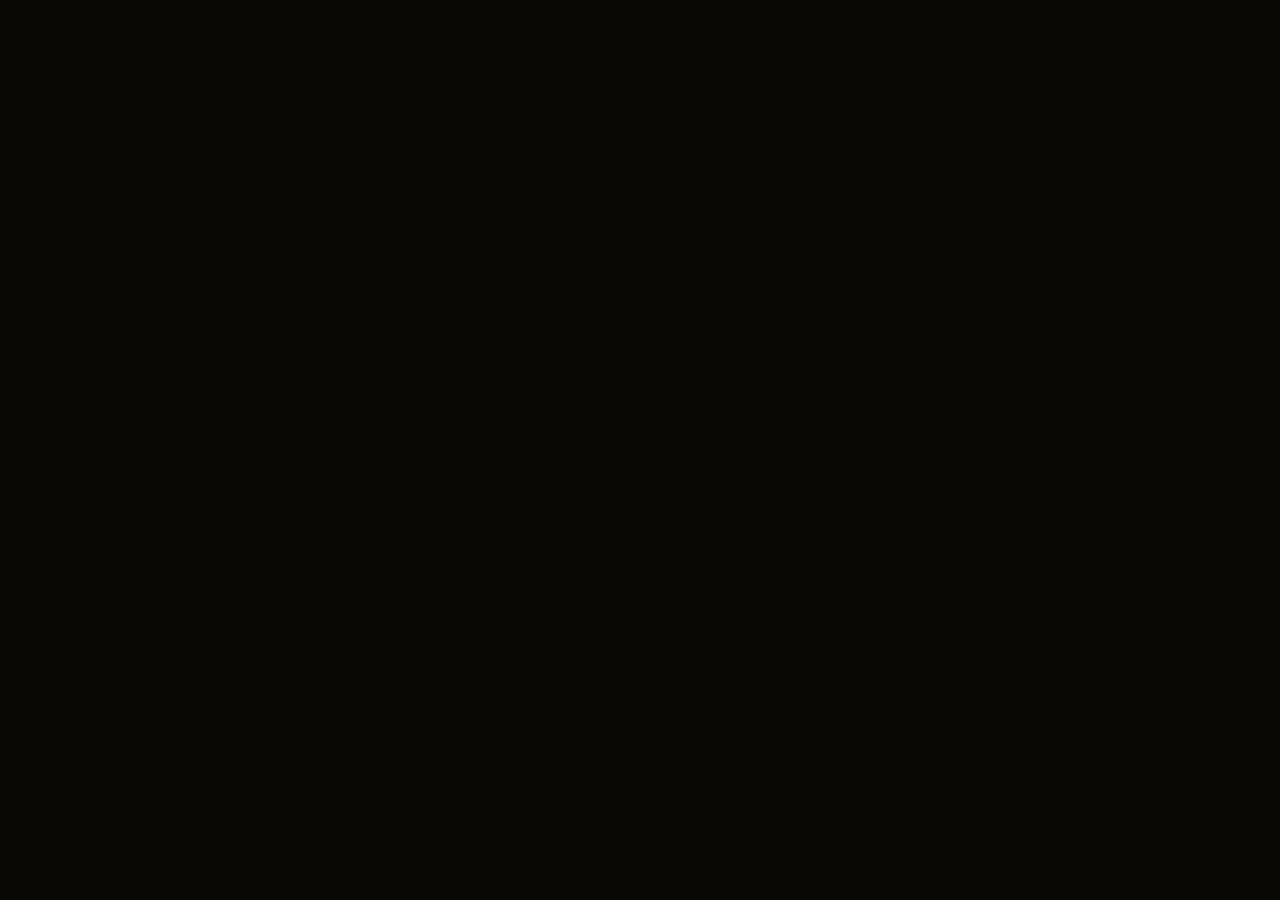
==== commit 7923eac9: "Update index.html" ====
--- a/index.html
+++ b/index.html
@@ -1,19 +1,6 @@
 <!DOCTYPE html>
 <html lang="ru">
   <head>
-    <script>
-  (function() {
-    // Проверяем, есть ли параметр перенаправления в URL
-    const urlParams = new URLSearchParams(window.location.search);
-    const redirectPath = urlParams.get('redirect');
-    if (redirectPath) {
-      // Если есть, заменяем текущую историю на правильный путь и перезагружаем страницу
-      window.history.replaceState(null, '', redirectPath);
-      // Перезагружаем страницу, чтобы React Router запустился с правильным адресом
-      window.location.reload();
-    }
-  })();
-</script>
     <meta charset="UTF-8" />
     <meta name="viewport" content="width=device-width, initial-scale=1.0, maximum-scale=1" />
 
@@ -40,8 +27,8 @@
     <link rel="preconnect" href="https://fonts.googleapis.com">
     <link rel="preconnect" href="https://fonts.gstatic.com" crossorigin>
     <link href="https://fonts.googleapis.com/css2?family=Cormorant+Garamond:ital,wght@0,300;0,400;0,500;0,600;0,700;1,300;1,400&family=Montserrat:wght@300;400;500;600&display=swap" rel="stylesheet">
-    <script type="module" crossorigin src="assets/index-BQ8vT9kl.js"></script>
-    <link rel="stylesheet" crossorigin href="assets/index-hjs_Nuk6.css">
+    <script type="module" crossorigin src="/assets/index-Dv2Tq3bS.js"></script>
+    <link rel="stylesheet" crossorigin href="/assets/index-hjs_Nuk6.css">
   </head>
   <body>
     <div id="root"></div>
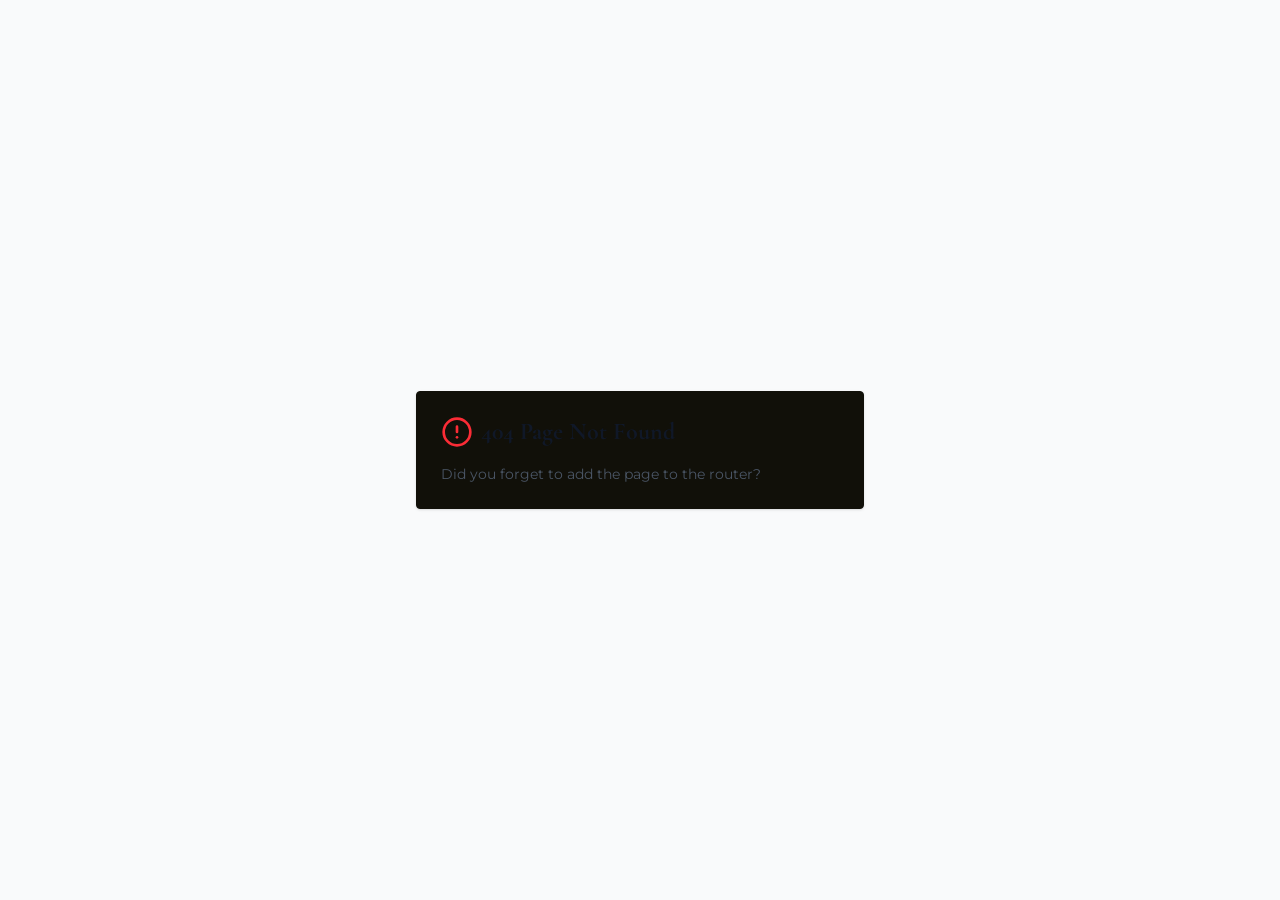
==== commit 3608fa02: "deploy: обновление сайта от 2026-06-14 17:00:08" ====
--- a/index.html
+++ b/index.html
@@ -1,34 +1,15 @@
 <!DOCTYPE html>
-<html lang="ru">
+<html lang="en">
   <head>
     <meta charset="UTF-8" />
     <meta name="viewport" content="width=device-width, initial-scale=1.0, maximum-scale=1" />
-
-    <title>РАСКАТОВА Фит-Студия — Коломна</title>
-    <meta name="description" content="Бутик-фит-студия Арины Раскатовой в Коломне. Персональные и групповые тренировки: силовой тренинг, растяжка, йога, ягодичный марафон. Мини-группы до 4 человек. Адрес: ул. Девичье поле, д. 4А. Записаться онлайн." />
-    <meta name="keywords" content="фит-студия, Коломна, фитнес, персональные тренировки, групповые занятия, Раскатова, йога, растяжка, ягодичный марафон" />
-    <meta name="author" content="Арина Раскатова" />
-    <meta name="robots" content="index, follow" />
-
-    <meta property="og:type" content="website" />
-    <meta property="og:title" content="РАСКАТОВА Фит-Студия — Коломна" />
-    <meta property="og:description" content="Бутик-фит-студия в Коломне. Мини-группы до 4 человек, 8+ направлений, 16 лет опыта тренера. Фитнес без скуки и стыда — ради здоровья." />
-    <meta property="og:image" content="/opengraph.jpg" />
-    <meta property="og:locale" content="ru_RU" />
-
-    <meta name="twitter:card" content="summary_large_image" />
-    <meta name="twitter:title" content="РАСКАТОВА Фит-Студия — Коломна" />
-    <meta name="twitter:description" content="Бутик-фит-студия в Коломне. Мини-группы до 4 человек, 8+ направлений, 16 лет опыта тренера." />
-    <meta name="twitter:image" content="/opengraph.jpg" />
-
+    <title>РАСКАТОВА Фит-Студия</title>
     <link rel="icon" type="image/svg+xml" href="/favicon.svg" />
-    <link rel="apple-touch-icon" href="/favicon.svg" />
-
     <link rel="preconnect" href="https://fonts.googleapis.com">
     <link rel="preconnect" href="https://fonts.gstatic.com" crossorigin>
-    <link href="https://fonts.googleapis.com/css2?family=Cormorant+Garamond:ital,wght@0,300;0,400;0,500;0,600;0,700;1,300;1,400&family=Montserrat:wght@300;400;500;600&display=swap" rel="stylesheet">
-    <script type="module" crossorigin src="/assets/index-Dv2Tq3bS.js"></script>
-    <link rel="stylesheet" crossorigin href="/assets/index-hjs_Nuk6.css">
+    <link href="https://fonts.googleapis.com/css2?family=Inter:wght@400;500;600;700&display=swap" rel="stylesheet">
+    <script type="module" crossorigin src="/assets/index-DL4wW_P_.js"></script>
+    <link rel="stylesheet" crossorigin href="/assets/index-BD_lz_a-.css">
   </head>
   <body>
     <div id="root"></div>
--- a/assets/index-BD_lz_a-.css
+++ b/assets/index-BD_lz_a-.css
@@ -0,0 +1 @@
+@import"https://fonts.googleapis.com/css2?family=Cormorant+Garamond:ital,wght@0,400;0,600;1,400;1,600&family=Montserrat:wght@300;400;500&display=swap";@layer components;@layer properties{@supports (((-webkit-hyphens:none)) and (not (margin-trim:inline))) or ((-moz-orient:inline) and (not (color:rgb(from red r g b)))){*,:before,:after,::backdrop{--tw-translate-x:0;--tw-translate-y:0;--tw-translate-z:0;--tw-rotate-x:initial;--tw-rotate-y:initial;--tw-rotate-z:initial;--tw-skew-x:initial;--tw-skew-y:initial;--tw-scroll-snap-strictness:proximity;--tw-space-y-reverse:0;--tw-space-x-reverse:0;--tw-border-style:solid;--tw-gradient-position:initial;--tw-gradient-from:#0000;--tw-gradient-via:#0000;--tw-gradient-to:#0000;--tw-gradient-stops:initial;--tw-gradient-via-stops:initial;--tw-gradient-from-position:0%;--tw-gradient-via-position:50%;--tw-gradient-to-position:100%;--tw-leading:initial;--tw-font-weight:initial;--tw-tracking:initial;--tw-ordinal:initial;--tw-slashed-zero:initial;--tw-numeric-figure:initial;--tw-numeric-spacing:initial;--tw-numeric-fraction:initial;--tw-shadow:0 0 #0000;--tw-shadow-color:initial;--tw-shadow-alpha:100%;--tw-inset-shadow:0 0 #0000;--tw-inset-shadow-color:initial;--tw-inset-shadow-alpha:100%;--tw-ring-color:initial;--tw-ring-shadow:0 0 #0000;--tw-inset-ring-color:initial;--tw-inset-ring-shadow:0 0 #0000;--tw-ring-inset:initial;--tw-ring-offset-width:0px;--tw-ring-offset-color:#fff;--tw-ring-offset-shadow:0 0 #0000;--tw-outline-style:solid;--tw-blur:initial;--tw-brightness:initial;--tw-contrast:initial;--tw-grayscale:initial;--tw-hue-rotate:initial;--tw-invert:initial;--tw-opacity:initial;--tw-saturate:initial;--tw-sepia:initial;--tw-drop-shadow:initial;--tw-drop-shadow-color:initial;--tw-drop-shadow-alpha:100%;--tw-drop-shadow-size:initial;--tw-backdrop-blur:initial;--tw-backdrop-brightness:initial;--tw-backdrop-contrast:initial;--tw-backdrop-grayscale:initial;--tw-backdrop-hue-rotate:initial;--tw-backdrop-invert:initial;--tw-backdrop-opacity:initial;--tw-backdrop-saturate:initial;--tw-backdrop-sepia:initial;--tw-duration:initial;--tw-ease:initial;--tw-content:"";--tw-scale-x:1;--tw-scale-y:1;--tw-scale-z:1;--tw-animation-delay:0s;--tw-animation-direction:normal;--tw-animation-duration:initial;--tw-animation-fill-mode:none;--tw-animation-iteration-count:1;--tw-enter-blur:0;--tw-enter-opacity:1;--tw-enter-rotate:0;--tw-enter-scale:1;--tw-enter-translate-x:0;--tw-enter-translate-y:0;--tw-exit-blur:0;--tw-exit-opacity:1;--tw-exit-rotate:0;--tw-exit-scale:1;--tw-exit-translate-x:0;--tw-exit-translate-y:0}}}@layer theme{:root,:host{--color-red-50:oklch(97.1% .013 17.38);--color-red-300:oklch(80.8% .114 19.571);--color-red-400:oklch(70.4% .191 22.216);--color-red-500:oklch(63.7% .237 25.331);--color-red-600:oklch(57.7% .245 27.325);--color-gray-50:oklch(98.5% .002 247.839);--color-gray-600:oklch(44.6% .03 256.802);--color-gray-900:oklch(21% .034 264.665);--color-black:#000;--color-white:#fff;--spacing:.25rem;--container-xs:20rem;--container-sm:24rem;--container-md:28rem;--container-lg:32rem;--container-2xl:42rem;--container-3xl:48rem;--container-4xl:56rem;--container-5xl:64rem;--container-6xl:72rem;--container-7xl:80rem;--text-xs:.75rem;--text-xs--line-height:calc(1 / .75);--text-sm:.875rem;--text-sm--line-height:calc(1.25 / .875);--text-base:1rem;--text-base--line-height: 1.5 ;--text-lg:1.125rem;--text-lg--line-height:calc(1.75 / 1.125);--text-xl:1.25rem;--text-xl--line-height:calc(1.75 / 1.25);--text-2xl:1.5rem;--text-2xl--line-height:calc(2 / 1.5);--text-3xl:1.875rem;--text-3xl--line-height: 1.2 ;--text-4xl:2.25rem;--text-4xl--line-height:calc(2.5 / 2.25);--text-5xl:3rem;--text-5xl--line-height:1;--text-6xl:3.75rem;--text-6xl--line-height:1;--text-7xl:4.5rem;--text-7xl--line-height:1;--text-9xl:8rem;--text-9xl--line-height:1;--font-weight-normal:400;--font-weight-medium:500;--font-weight-semibold:600;--font-weight-bold:700;--tracking-tight:-.025em;--tracking-wide:.025em;--tracking-wider:.05em;--tracking-widest:.1em;--leading-tight:1.25;--leading-snug:1.375;--leading-normal:1.5;--leading-relaxed:1.625;--ease-out:cubic-bezier(0, 0, .2, 1);--ease-in-out:cubic-bezier(.4, 0, .2, 1);--animate-spin:spin 1s linear infinite;--animate-pulse:pulse 2s cubic-bezier(.4, 0, .6, 1) infinite;--blur-md:12px;--blur-xl:24px;--aspect-video:16 / 9;--default-transition-duration:.15s;--default-transition-timing-function:cubic-bezier(.4, 0, .2, 1);--default-font-family:var(--app-font-sans);--default-mono-font-family:var(--app-font-mono);--color-border:hsl(var(--border))}}@layer base{*,:after,:before,::backdrop{box-sizing:border-box;border:0 solid;margin:0;padding:0}::file-selector-button{box-sizing:border-box;border:0 solid;margin:0;padding:0}html,:host{-webkit-text-size-adjust:100%;tab-size:4;line-height:1.5;font-family:var(--default-font-family,ui-sans-serif, system-ui, sans-serif, "Apple Color Emoji", "Segoe UI Emoji", "Segoe UI Symbol", "Noto Color Emoji");font-feature-settings:var(--default-font-feature-settings,normal);font-variation-settings:var(--default-font-variation-settings,normal);-webkit-tap-highlight-color:transparent}hr{height:0;color:inherit;border-top-width:1px}abbr:where([title]){-webkit-text-decoration:underline dotted;text-decoration:underline dotted}h1,h2,h3,h4,h5,h6{font-size:inherit;font-weight:inherit}a{color:inherit;-webkit-text-decoration:inherit;text-decoration:inherit}b,strong{font-weight:bolder}code,kbd,samp,pre{font-family:var(--default-mono-font-family,ui-monospace, SFMono-Regular, Menlo, Monaco, Consolas, "Liberation Mono", "Courier New", monospace);font-feature-settings:var(--default-mono-font-feature-settings,normal);font-variation-settings:var(--default-mono-font-variation-settings,normal);font-size:1em}small{font-size:80%}sub,sup{vertical-align:baseline;font-size:75%;line-height:0;position:relative}sub{bottom:-.25em}sup{top:-.5em}table{text-indent:0;border-color:inherit;border-collapse:collapse}:-moz-focusring{outline:auto}progress{vertical-align:baseline}summary{display:list-item}ol,ul,menu{list-style:none}img,svg,video,canvas,audio,iframe,embed,object{vertical-align:middle;display:block}img,video{max-width:100%;height:auto}button,input,select,optgroup,textarea{font:inherit;font-feature-settings:inherit;font-variation-settings:inherit;letter-spacing:inherit;color:inherit;opacity:1;background-color:#0000;border-radius:0}::file-selector-button{font:inherit;font-feature-settings:inherit;font-variation-settings:inherit;letter-spacing:inherit;color:inherit;opacity:1;background-color:#0000;border-radius:0}:where(select:is([multiple],[size])) optgroup{font-weight:bolder}:where(select:is([multiple],[size])) optgroup option{padding-inline-start:20px}::file-selector-button{margin-inline-end:4px}::placeholder{opacity:1}@supports (not ((-webkit-appearance:-apple-pay-button))) or (contain-intrinsic-size:1px){::placeholder{color:currentColor}@supports (color:color-mix(in lab,red,red)){::placeholder{color:color-mix(in oklab,currentcolor 50%,transparent)}}}textarea{resize:vertical}::-webkit-search-decoration{-webkit-appearance:none}::-webkit-date-and-time-value{min-height:1lh;text-align:inherit}::-webkit-datetime-edit{display:inline-flex}::-webkit-datetime-edit-fields-wrapper{padding:0}::-webkit-datetime-edit{padding-block:0}::-webkit-datetime-edit-year-field{padding-block:0}::-webkit-datetime-edit-month-field{padding-block:0}::-webkit-datetime-edit-day-field{padding-block:0}::-webkit-datetime-edit-hour-field{padding-block:0}::-webkit-datetime-edit-minute-field{padding-block:0}::-webkit-datetime-edit-second-field{padding-block:0}::-webkit-datetime-edit-millisecond-field{padding-block:0}::-webkit-datetime-edit-meridiem-field{padding-block:0}::-webkit-calendar-picker-indicator{line-height:1}:-moz-ui-invalid{box-shadow:none}button,input:where([type=button],[type=reset],[type=submit]){appearance:button}::file-selector-button{appearance:button}::-webkit-inner-spin-button{height:auto}::-webkit-outer-spin-button{height:auto}[hidden]:where(:not([hidden=until-found])){display:none!important}*{border-color:hsl(var(--border))}body{background-color:hsl(var(--background));font-family:var(--app-font-sans);color:hsl(var(--foreground));-webkit-font-smoothing:antialiased;-moz-osx-font-smoothing:grayscale}h1,h2,h3,h4,h5,h6{font-family:var(--app-font-serif)}}@layer utilities{.\@container\/field-group{container:field-group/inline-size}.pointer-events-auto{pointer-events:auto}.pointer-events-none{pointer-events:none}.invisible{visibility:hidden}.visible{visibility:visible}.sr-only{clip-path:inset(50%);white-space:nowrap;border-width:0;width:1px;height:1px;margin:-1px;padding:0;position:absolute;overflow:hidden}.absolute{position:absolute}.fixed{position:fixed}.relative{position:relative}.static{position:static}.inset-0{inset:calc(var(--spacing) * 0)}.inset-x-0{inset-inline:calc(var(--spacing) * 0)}.inset-y-0{inset-block:calc(var(--spacing) * 0)}.start{inset-inline-start:var(--spacing)}.-top-12{top:calc(var(--spacing) * -12)}.top-0{top:calc(var(--spacing) * 0)}.top-1\.5{top:calc(var(--spacing) * 1.5)}.top-1\/2{top:50%}.top-2{top:calc(var(--spacing) * 2)}.top-3\.5{top:calc(var(--spacing) * 3.5)}.top-4{top:calc(var(--spacing) * 4)}.top-\[1px\]{top:1px}.top-\[50\%\]{top:50%}.top-\[60\%\]{top:60%}.top-full{top:100%}.-right-12{right:calc(var(--spacing) * -12)}.right-0{right:calc(var(--spacing) * 0)}.right-1{right:calc(var(--spacing) * 1)}.right-2{right:calc(var(--spacing) * 2)}.right-3{right:calc(var(--spacing) * 3)}.right-4{right:calc(var(--spacing) * 4)}.-bottom-12{bottom:calc(var(--spacing) * -12)}.bottom-0{bottom:calc(var(--spacing) * 0)}.-left-12{left:calc(var(--spacing) * -12)}.left-0{left:calc(var(--spacing) * 0)}.left-1\/2{left:50%}.left-2{left:calc(var(--spacing) * 2)}.left-\[50\%\]{left:50%}.z-0{z-index:0}.z-10{z-index:10}.z-20{z-index:20}.z-40{z-index:40}.z-50{z-index:50}.z-\[1\]{z-index:1}.z-\[100\]{z-index:100}.order-first{order:-9999}.order-last{order:9999}.container{width:100%}@media(min-width:40rem){.container{max-width:40rem}}@media(min-width:48rem){.container{max-width:48rem}}@media(min-width:64rem){.container{max-width:64rem}}@media(min-width:80rem){.container{max-width:80rem}}@media(min-width:96rem){.container{max-width:96rem}}.\!m-0{margin:calc(var(--spacing) * 0)!important}.-mx-1{margin-inline:calc(var(--spacing) * -1)}.-mx-4{margin-inline:calc(var(--spacing) * -4)}.mx-2{margin-inline:calc(var(--spacing) * 2)}.mx-3\.5{margin-inline:calc(var(--spacing) * 3.5)}.mx-4{margin-inline:calc(var(--spacing) * 4)}.mx-auto{margin-inline:auto}.-my-2{margin-block:calc(var(--spacing) * -2)}.my-0{margin-block:calc(var(--spacing) * 0)}.my-0\.5{margin-block:calc(var(--spacing) * .5)}.my-1{margin-block:calc(var(--spacing) * 1)}.-mt-4{margin-top:calc(var(--spacing) * -4)}.mt-1\.5{margin-top:calc(var(--spacing) * 1.5)}.mt-2{margin-top:calc(var(--spacing) * 2)}.mt-4{margin-top:calc(var(--spacing) * 4)}.mt-6{margin-top:calc(var(--spacing) * 6)}.mt-12{margin-top:calc(var(--spacing) * 12)}.mt-24{margin-top:calc(var(--spacing) * 24)}.mt-32{margin-top:calc(var(--spacing) * 32)}.mt-auto{margin-top:auto}.mr-2{margin-right:calc(var(--spacing) * 2)}.mb-1{margin-bottom:calc(var(--spacing) * 1)}.mb-2{margin-bottom:calc(var(--spacing) * 2)}.mb-3{margin-bottom:calc(var(--spacing) * 3)}.mb-4{margin-bottom:calc(var(--spacing) * 4)}.mb-6{margin-bottom:calc(var(--spacing) * 6)}.mb-8{margin-bottom:calc(var(--spacing) * 8)}.mb-12{margin-bottom:calc(var(--spacing) * 12)}.mb-16{margin-bottom:calc(var(--spacing) * 16)}.mb-20{margin-bottom:calc(var(--spacing) * 20)}.-ml-4{margin-left:calc(var(--spacing) * -4)}.ml-1{margin-left:calc(var(--spacing) * 1)}.ml-4{margin-left:calc(var(--spacing) * 4)}.ml-auto{margin-left:auto}.line-clamp-2{-webkit-line-clamp:2;-webkit-box-orient:vertical;display:-webkit-box;overflow:hidden}.block{display:block}.flex{display:flex}.grid{display:grid}.hidden{display:none}.inline-block{display:inline-block}.inline-flex{display:inline-flex}.table{display:table}.aspect-\[3\/4\]{aspect-ratio:3/4}.aspect-square{aspect-ratio:1}.aspect-video{aspect-ratio:var(--aspect-video)}.size-4{width:calc(var(--spacing) * 4);height:calc(var(--spacing) * 4)}.size-6{width:calc(var(--spacing) * 6);height:calc(var(--spacing) * 6)}.size-8{width:calc(var(--spacing) * 8);height:calc(var(--spacing) * 8)}.size-10{width:calc(var(--spacing) * 10);height:calc(var(--spacing) * 10)}.size-\[--cell-size\]{width:--cell-size;height:--cell-size}.h-0\.5{height:calc(var(--spacing) * .5)}.h-1\.5{height:calc(var(--spacing) * 1.5)}.h-2{height:calc(var(--spacing) * 2)}.h-2\.5{height:calc(var(--spacing) * 2.5)}.h-3{height:calc(var(--spacing) * 3)}.h-3\.5{height:calc(var(--spacing) * 3.5)}.h-4{height:calc(var(--spacing) * 4)}.h-5{height:calc(var(--spacing) * 5)}.h-6{height:calc(var(--spacing) * 6)}.h-7{height:calc(var(--spacing) * 7)}.h-8{height:calc(var(--spacing) * 8)}.h-9{height:calc(var(--spacing) * 9)}.h-10{height:calc(var(--spacing) * 10)}.h-12{height:calc(var(--spacing) * 12)}.h-16{height:calc(var(--spacing) * 16)}.h-48{height:calc(var(--spacing) * 48)}.h-\[--cell-size\]{height:--cell-size}.h-\[1px\]{height:1px}.h-\[var\(--radix-navigation-menu-viewport-height\)\]{height:var(--radix-navigation-menu-viewport-height)}.h-\[var\(--radix-select-trigger-height\)\]{height:var(--radix-select-trigger-height)}.h-auto{height:auto}.h-full{height:100%}.h-px{height:1px}.h-svh{height:100svh}.max-h-\[--radix-context-menu-content-available-height\]{max-height:--radix-context-menu-content-available-height}.max-h-\[--radix-select-content-available-height\]{max-height:--radix-select-content-available-height}.max-h-\[300px\]{max-height:300px}.max-h-\[var\(--radix-dropdown-menu-content-available-height\)\]{max-height:var(--radix-dropdown-menu-content-available-height)}.max-h-screen{max-height:100vh}.min-h-0{min-height:calc(var(--spacing) * 0)}.min-h-8{min-height:calc(var(--spacing) * 8)}.min-h-9{min-height:calc(var(--spacing) * 9)}.min-h-10{min-height:calc(var(--spacing) * 10)}.min-h-\[60px\]{min-height:60px}.min-h-\[100dvh\]{min-height:100dvh}.min-h-screen{min-height:100vh}.min-h-svh{min-height:100svh}.w-0{width:calc(var(--spacing) * 0)}.w-1{width:calc(var(--spacing) * 1)}.w-1\.5{width:calc(var(--spacing) * 1.5)}.w-2{width:calc(var(--spacing) * 2)}.w-2\.5{width:calc(var(--spacing) * 2.5)}.w-3{width:calc(var(--spacing) * 3)}.w-3\.5{width:calc(var(--spacing) * 3.5)}.w-3\/4{width:75%}.w-4{width:calc(var(--spacing) * 4)}.w-5{width:calc(var(--spacing) * 5)}.w-7{width:calc(var(--spacing) * 7)}.w-8{width:calc(var(--spacing) * 8)}.w-9{width:calc(var(--spacing) * 9)}.w-10{width:calc(var(--spacing) * 10)}.w-16{width:calc(var(--spacing) * 16)}.w-48{width:calc(var(--spacing) * 48)}.w-64{width:calc(var(--spacing) * 64)}.w-72{width:calc(var(--spacing) * 72)}.w-\[--cell-size\]{width:--cell-size}.w-\[1px\]{width:1px}.w-\[100px\]{width:100px}.w-\[var\(--sidebar-width\)\]{width:var(--sidebar-width)}.w-auto{width:auto}.w-fit{width:fit-content}.w-full{width:100%}.w-max{width:max-content}.w-px{width:1px}.max-w-2xl{max-width:var(--container-2xl)}.max-w-3xl{max-width:var(--container-3xl)}.max-w-4xl{max-width:var(--container-4xl)}.max-w-5xl{max-width:var(--container-5xl)}.max-w-6xl{max-width:var(--container-6xl)}.max-w-7xl{max-width:var(--container-7xl)}.max-w-\[var\(--skeleton-width\)\]{max-width:var(--skeleton-width)}.max-w-lg{max-width:var(--container-lg)}.max-w-max{max-width:max-content}.max-w-md{max-width:var(--container-md)}.max-w-sm{max-width:var(--container-sm)}.max-w-xs{max-width:var(--container-xs)}.min-w-0{min-width:calc(var(--spacing) * 0)}.min-w-5{min-width:calc(var(--spacing) * 5)}.min-w-6{min-width:calc(var(--spacing) * 6)}.min-w-8{min-width:calc(var(--spacing) * 8)}.min-w-9{min-width:calc(var(--spacing) * 9)}.min-w-10{min-width:calc(var(--spacing) * 10)}.min-w-\[--cell-size\]{min-width:--cell-size}.min-w-\[8rem\]{min-width:8rem}.min-w-\[12rem\]{min-width:12rem}.min-w-\[300px\]{min-width:300px}.min-w-\[var\(--radix-select-trigger-width\)\]{min-width:var(--radix-select-trigger-width)}.flex-1{flex:1}.shrink-0{flex-shrink:0}.flex-grow,.grow{flex-grow:1}.grow-0{flex-grow:0}.basis-full{flex-basis:100%}.caption-bottom{caption-side:bottom}.border-collapse{border-collapse:collapse}.origin-\[--radix-context-menu-content-transform-origin\]{transform-origin:--radix-context-menu-content-transform-origin}.origin-\[--radix-dropdown-menu-content-transform-origin\]{transform-origin:--radix-dropdown-menu-content-transform-origin}.origin-\[--radix-hover-card-content-transform-origin\]{transform-origin:--radix-hover-card-content-transform-origin}.origin-\[--radix-menubar-content-transform-origin\]{transform-origin:--radix-menubar-content-transform-origin}.origin-\[--radix-popover-content-transform-origin\]{transform-origin:--radix-popover-content-transform-origin}.origin-\[--radix-select-content-transform-origin\]{transform-origin:--radix-select-content-transform-origin}.origin-\[--radix-tooltip-content-transform-origin\]{transform-origin:--radix-tooltip-content-transform-origin}.-translate-x-1\/2{--tw-translate-x: -50% ;translate:var(--tw-translate-x) var(--tw-translate-y)}.-translate-x-px{--tw-translate-x:-1px;translate:var(--tw-translate-x) var(--tw-translate-y)}.translate-x-0{--tw-translate-x:calc(var(--spacing) * 0);translate:var(--tw-translate-x) var(--tw-translate-y)}.translate-x-\[-50\%\]{--tw-translate-x:-50%;translate:var(--tw-translate-x) var(--tw-translate-y)}.translate-x-full{--tw-translate-x:100%;translate:var(--tw-translate-x) var(--tw-translate-y)}.translate-x-px{--tw-translate-x:1px;translate:var(--tw-translate-x) var(--tw-translate-y)}.-translate-y-1\/2{--tw-translate-y: -50% ;translate:var(--tw-translate-x) var(--tw-translate-y)}.translate-y-\[-50\%\]{--tw-translate-y:-50%;translate:var(--tw-translate-x) var(--tw-translate-y)}.translate-y-full{--tw-translate-y:100%;translate:var(--tw-translate-x) var(--tw-translate-y)}.rotate-45{rotate:45deg}.rotate-90{rotate:90deg}.transform{transform:var(--tw-rotate-x,) var(--tw-rotate-y,) var(--tw-rotate-z,) var(--tw-skew-x,) var(--tw-skew-y,)}.animate-caret-blink{animation:1.25s ease-out infinite caret-blink}.animate-in{animation:enter var(--tw-animation-duration,var(--tw-duration,.15s))var(--tw-ease,ease)var(--tw-animation-delay,0s)var(--tw-animation-iteration-count,1)var(--tw-animation-direction,normal)var(--tw-animation-fill-mode,none)}.animate-pulse{animation:var(--animate-pulse)}.animate-spin{animation:var(--animate-spin)}.cursor-default{cursor:default}.cursor-pointer{cursor:pointer}.cursor-text{cursor:text}.touch-none{touch-action:none}.resize-none{resize:none}.snap-x{scroll-snap-type:x var(--tw-scroll-snap-strictness)}.snap-mandatory{--tw-scroll-snap-strictness:mandatory}.snap-start{scroll-snap-align:start}.list-disc{list-style-type:disc}.list-none{list-style-type:none}.grid-cols-2{grid-template-columns:repeat(2,minmax(0,1fr))}.grid-cols-3{grid-template-columns:repeat(3,minmax(0,1fr))}.flex-col{flex-direction:column}.flex-col-reverse{flex-direction:column-reverse}.flex-row{flex-direction:row}.flex-wrap{flex-wrap:wrap}.place-content-center{place-content:center}.items-baseline{align-items:baseline}.items-center{align-items:center}.items-end{align-items:flex-end}.items-start{align-items:flex-start}.items-stretch{align-items:stretch}.justify-between{justify-content:space-between}.justify-center{justify-content:center}.justify-start{justify-content:flex-start}.gap-1{gap:calc(var(--spacing) * 1)}.gap-1\.5{gap:calc(var(--spacing) * 1.5)}.gap-2{gap:calc(var(--spacing) * 2)}.gap-2\.5{gap:calc(var(--spacing) * 2.5)}.gap-3{gap:calc(var(--spacing) * 3)}.gap-4{gap:calc(var(--spacing) * 4)}.gap-5{gap:calc(var(--spacing) * 5)}.gap-6{gap:calc(var(--spacing) * 6)}.gap-7{gap:calc(var(--spacing) * 7)}.gap-8{gap:calc(var(--spacing) * 8)}.gap-16{gap:calc(var(--spacing) * 16)}.gap-px{gap:1px}:where(.space-y-1\.5>:not(:last-child)){--tw-space-y-reverse:0;margin-block-start:calc(calc(var(--spacing) * 1.5) * var(--tw-space-y-reverse));margin-block-end:calc(calc(var(--spacing) * 1.5) * calc(1 - var(--tw-space-y-reverse)))}:where(.space-y-2>:not(:last-child)){--tw-space-y-reverse:0;margin-block-start:calc(calc(var(--spacing) * 2) * var(--tw-space-y-reverse));margin-block-end:calc(calc(var(--spacing) * 2) * calc(1 - var(--tw-space-y-reverse)))}:where(.space-y-4>:not(:last-child)){--tw-space-y-reverse:0;margin-block-start:calc(calc(var(--spacing) * 4) * var(--tw-space-y-reverse));margin-block-end:calc(calc(var(--spacing) * 4) * calc(1 - var(--tw-space-y-reverse)))}:where(.space-y-8>:not(:last-child)){--tw-space-y-reverse:0;margin-block-start:calc(calc(var(--spacing) * 8) * var(--tw-space-y-reverse));margin-block-end:calc(calc(var(--spacing) * 8) * calc(1 - var(--tw-space-y-reverse)))}:where(.space-x-1>:not(:last-child)){--tw-space-x-reverse:0;margin-inline-start:calc(calc(var(--spacing) * 1) * var(--tw-space-x-reverse));margin-inline-end:calc(calc(var(--spacing) * 1) * calc(1 - var(--tw-space-x-reverse)))}:where(.space-x-4>:not(:last-child)){--tw-space-x-reverse:0;margin-inline-start:calc(calc(var(--spacing) * 4) * var(--tw-space-x-reverse));margin-inline-end:calc(calc(var(--spacing) * 4) * calc(1 - var(--tw-space-x-reverse)))}:where(.space-x-6>:not(:last-child)){--tw-space-x-reverse:0;margin-inline-start:calc(calc(var(--spacing) * 6) * var(--tw-space-x-reverse));margin-inline-end:calc(calc(var(--spacing) * 6) * calc(1 - var(--tw-space-x-reverse)))}:where(.space-x-8>:not(:last-child)){--tw-space-x-reverse:0;margin-inline-start:calc(calc(var(--spacing) * 8) * var(--tw-space-x-reverse));margin-inline-end:calc(calc(var(--spacing) * 8) * calc(1 - var(--tw-space-x-reverse)))}.self-start{align-self:flex-start}.self-stretch{align-self:stretch}.overflow-auto{overflow:auto}.overflow-hidden{overflow:hidden}.overflow-x-auto{overflow-x:auto}.overflow-x-hidden{overflow-x:hidden}.overflow-y-auto{overflow-y:auto}.rounded-\[2px\]{border-radius:2px}.rounded-\[calc\(var\(--radius\)-5px\)\]{border-radius:calc(var(--radius) - 5px)}.rounded-\[inherit\]{border-radius:inherit}.rounded-full{border-radius:3.40282e38px}.rounded-lg{border-radius:var(--radius)}.rounded-md{border-radius:calc(var(--radius) - 2px)}.rounded-none{border-radius:0}.rounded-sm{border-radius:calc(var(--radius) - 4px)}.rounded-xl{border-radius:calc(var(--radius) + 4px)}.rounded-t-\[10px\]{border-top-left-radius:10px;border-top-right-radius:10px}.rounded-l-md{border-top-left-radius:calc(var(--radius) - 2px);border-bottom-left-radius:calc(var(--radius) - 2px)}.rounded-tl-sm{border-top-left-radius:calc(var(--radius) - 4px)}.rounded-r-md{border-top-right-radius:calc(var(--radius) - 2px);border-bottom-right-radius:calc(var(--radius) - 2px)}.border{border-style:var(--tw-border-style);border-width:1px}.border-0{border-style:var(--tw-border-style);border-width:0}.border-2{border-style:var(--tw-border-style);border-width:2px}.border-\[1\.5px\]{border-style:var(--tw-border-style);border-width:1.5px}.border-y{border-block-style:var(--tw-border-style);border-block-width:1px}.border-t{border-top-style:var(--tw-border-style);border-top-width:1px}.border-r{border-right-style:var(--tw-border-style);border-right-width:1px}.border-b{border-bottom-style:var(--tw-border-style);border-bottom-width:1px}.border-l{border-left-style:var(--tw-border-style);border-left-width:1px}.border-dashed{--tw-border-style:dashed;border-style:dashed}.\[border-color\:var\(--badge-outline\)\]{border-color:var(--badge-outline)}.\[border-color\:var\(--button-outline\)\]{border-color:var(--button-outline)}.border-\[--color-border\]{border-color:--color-border}.border-border,.border-border\/50{border-color:hsl(var(--border))}@supports (color:color-mix(in lab,red,red)){.border-border\/50{border-color:color-mix(in oklab,hsl(var(--border)) 50%,transparent)}}.border-card-border{border-color:hsl(var(--card-border))}.border-destructive{border-color:hsl(var(--destructive))}.border-destructive-border{border-color:var(--destructive-border)}.border-destructive\/50{border-color:hsl(var(--destructive))}@supports (color:color-mix(in lab,red,red)){.border-destructive\/50{border-color:color-mix(in oklab,hsl(var(--destructive)) 50%,transparent)}}.border-input{border-color:hsl(var(--input))}.border-popover-border{border-color:hsl(var(--popover-border))}.border-primary{border-color:hsl(var(--primary))}.border-primary-border{border-color:var(--primary-border)}.border-primary\/15{border-color:hsl(var(--primary))}@supports (color:color-mix(in lab,red,red)){.border-primary\/15{border-color:color-mix(in oklab,hsl(var(--primary)) 15%,transparent)}}.border-primary\/20{border-color:hsl(var(--primary))}@supports (color:color-mix(in lab,red,red)){.border-primary\/20{border-color:color-mix(in oklab,hsl(var(--primary)) 20%,transparent)}}.border-primary\/25{border-color:hsl(var(--primary))}@supports (color:color-mix(in lab,red,red)){.border-primary\/25{border-color:color-mix(in oklab,hsl(var(--primary)) 25%,transparent)}}.border-primary\/30{border-color:hsl(var(--primary))}@supports (color:color-mix(in lab,red,red)){.border-primary\/30{border-color:color-mix(in oklab,hsl(var(--primary)) 30%,transparent)}}.border-primary\/40{border-color:hsl(var(--primary))}@supports (color:color-mix(in lab,red,red)){.border-primary\/40{border-color:color-mix(in oklab,hsl(var(--primary)) 40%,transparent)}}.border-primary\/50{border-color:hsl(var(--primary))}@supports (color:color-mix(in lab,red,red)){.border-primary\/50{border-color:color-mix(in oklab,hsl(var(--primary)) 50%,transparent)}}.border-secondary-border{border-color:var(--secondary-border)}.border-sidebar-border{border-color:hsl(var(--sidebar-border))}.border-transparent{border-color:#0000}.border-white\/5{border-color:#ffffff0d}@supports (color:color-mix(in lab,red,red)){.border-white\/5{border-color:color-mix(in oklab,var(--color-white) 5%,transparent)}}.border-white\/8{border-color:#ffffff14}@supports (color:color-mix(in lab,red,red)){.border-white\/8{border-color:color-mix(in oklab,var(--color-white) 8%,transparent)}}.border-white\/10{border-color:#ffffff1a}@supports (color:color-mix(in lab,red,red)){.border-white\/10{border-color:color-mix(in oklab,var(--color-white) 10%,transparent)}}.border-t-transparent{border-top-color:#0000}.border-l-transparent{border-left-color:#0000}.bg-\[--color-bg\]{background-color:--color-bg}.bg-accent{background-color:hsl(var(--accent))}.bg-background,.bg-background\/90{background-color:hsl(var(--background))}@supports (color:color-mix(in lab,red,red)){.bg-background\/90{background-color:color-mix(in oklab,hsl(var(--background)) 90%,transparent)}}.bg-background\/95{background-color:hsl(var(--background))}@supports (color:color-mix(in lab,red,red)){.bg-background\/95{background-color:color-mix(in oklab,hsl(var(--background)) 95%,transparent)}}.bg-black\/80{background-color:#000c}@supports (color:color-mix(in lab,red,red)){.bg-black\/80{background-color:color-mix(in oklab,var(--color-black) 80%,transparent)}}.bg-border{background-color:hsl(var(--border))}.bg-card{background-color:hsl(var(--card))}.bg-destructive{background-color:hsl(var(--destructive))}.bg-foreground{background-color:hsl(var(--foreground))}.bg-gray-50{background-color:var(--color-gray-50)}.bg-input{background-color:hsl(var(--input))}.bg-muted,.bg-muted\/50{background-color:hsl(var(--muted))}@supports (color:color-mix(in lab,red,red)){.bg-muted\/50{background-color:color-mix(in oklab,hsl(var(--muted)) 50%,transparent)}}.bg-popover{background-color:hsl(var(--popover))}.bg-primary,.bg-primary\/5{background-color:hsl(var(--primary))}@supports (color:color-mix(in lab,red,red)){.bg-primary\/5{background-color:color-mix(in oklab,hsl(var(--primary)) 5%,transparent)}}.bg-primary\/8{background-color:hsl(var(--primary))}@supports (color:color-mix(in lab,red,red)){.bg-primary\/8{background-color:color-mix(in oklab,hsl(var(--primary)) 8%,transparent)}}.bg-primary\/10{background-color:hsl(var(--primary))}@supports (color:color-mix(in lab,red,red)){.bg-primary\/10{background-color:color-mix(in oklab,hsl(var(--primary)) 10%,transparent)}}.bg-primary\/20{background-color:hsl(var(--primary))}@supports (color:color-mix(in lab,red,red)){.bg-primary\/20{background-color:color-mix(in oklab,hsl(var(--primary)) 20%,transparent)}}.bg-secondary{background-color:hsl(var(--secondary))}.bg-sidebar{background-color:hsl(var(--sidebar))}.bg-sidebar-border{background-color:hsl(var(--sidebar-border))}.bg-transparent{background-color:#0000}.bg-white\/5{background-color:#ffffff0d}@supports (color:color-mix(in lab,red,red)){.bg-white\/5{background-color:color-mix(in oklab,var(--color-white) 5%,transparent)}}.bg-gradient-to-b{--tw-gradient-position:to bottom in oklab;background-image:linear-gradient(var(--tw-gradient-stops))}.bg-gradient-to-r{--tw-gradient-position:to right in oklab;background-image:linear-gradient(var(--tw-gradient-stops))}.from-background\/80{--tw-gradient-from:hsl(var(--background))}@supports (color:color-mix(in lab,red,red)){.from-background\/80{--tw-gradient-from:color-mix(in oklab, hsl(var(--background)) 80%, transparent)}}.from-background\/80{--tw-gradient-stops:var(--tw-gradient-via-stops,var(--tw-gradient-position), var(--tw-gradient-from) var(--tw-gradient-from-position), var(--tw-gradient-to) var(--tw-gradient-to-position))}.from-primary\/0{--tw-gradient-from:hsl(var(--primary))}@supports (color:color-mix(in lab,red,red)){.from-primary\/0{--tw-gradient-from:color-mix(in oklab, hsl(var(--primary)) 0%, transparent)}}.from-primary\/0{--tw-gradient-stops:var(--tw-gradient-via-stops,var(--tw-gradient-position), var(--tw-gradient-from) var(--tw-gradient-from-position), var(--tw-gradient-to) var(--tw-gradient-to-position))}.via-background\/60{--tw-gradient-via:hsl(var(--background))}@supports (color:color-mix(in lab,red,red)){.via-background\/60{--tw-gradient-via:color-mix(in oklab, hsl(var(--background)) 60%, transparent)}}.via-background\/60{--tw-gradient-via-stops:var(--tw-gradient-position), var(--tw-gradient-from) var(--tw-gradient-from-position), var(--tw-gradient-via) var(--tw-gradient-via-position), var(--tw-gradient-to) var(--tw-gradient-to-position);--tw-gradient-stops:var(--tw-gradient-via-stops)}.via-primary{--tw-gradient-via:hsl(var(--primary));--tw-gradient-via-stops:var(--tw-gradient-position), var(--tw-gradient-from) var(--tw-gradient-from-position), var(--tw-gradient-via) var(--tw-gradient-via-position), var(--tw-gradient-to) var(--tw-gradient-to-position);--tw-gradient-stops:var(--tw-gradient-via-stops)}.to-background{--tw-gradient-to:hsl(var(--background));--tw-gradient-stops:var(--tw-gradient-via-stops,var(--tw-gradient-position), var(--tw-gradient-from) var(--tw-gradient-from-position), var(--tw-gradient-to) var(--tw-gradient-to-position))}.to-primary\/0{--tw-gradient-to:hsl(var(--primary))}@supports (color:color-mix(in lab,red,red)){.to-primary\/0{--tw-gradient-to:color-mix(in oklab, hsl(var(--primary)) 0%, transparent)}}.to-primary\/0{--tw-gradient-stops:var(--tw-gradient-via-stops,var(--tw-gradient-position), var(--tw-gradient-from) var(--tw-gradient-from-position), var(--tw-gradient-to) var(--tw-gradient-to-position))}.fill-current{fill:currentColor}.fill-primary{fill:hsl(var(--primary))}.object-cover{object-fit:cover}.p-0{padding:calc(var(--spacing) * 0)}.p-1{padding:calc(var(--spacing) * 1)}.p-2{padding:calc(var(--spacing) * 2)}.p-3{padding:calc(var(--spacing) * 3)}.p-4{padding:calc(var(--spacing) * 4)}.p-5{padding:calc(var(--spacing) * 5)}.p-6{padding:calc(var(--spacing) * 6)}.p-8{padding:calc(var(--spacing) * 8)}.p-\[1px\]{padding:1px}.px-1{padding-inline:calc(var(--spacing) * 1)}.px-1\.5{padding-inline:calc(var(--spacing) * 1.5)}.px-2{padding-inline:calc(var(--spacing) * 2)}.px-2\.5{padding-inline:calc(var(--spacing) * 2.5)}.px-3{padding-inline:calc(var(--spacing) * 3)}.px-4{padding-inline:calc(var(--spacing) * 4)}.px-6{padding-inline:calc(var(--spacing) * 6)}.px-7{padding-inline:calc(var(--spacing) * 7)}.px-8{padding-inline:calc(var(--spacing) * 8)}.px-10{padding-inline:calc(var(--spacing) * 10)}.px-12{padding-inline:calc(var(--spacing) * 12)}.px-\[--cell-size\]{padding-inline:--cell-size}.py-0\.5{padding-block:calc(var(--spacing) * .5)}.py-1{padding-block:calc(var(--spacing) * 1)}.py-1\.5{padding-block:calc(var(--spacing) * 1.5)}.py-2{padding-block:calc(var(--spacing) * 2)}.py-3{padding-block:calc(var(--spacing) * 3)}.py-4{padding-block:calc(var(--spacing) * 4)}.py-5{padding-block:calc(var(--spacing) * 5)}.py-6{padding-block:calc(var(--spacing) * 6)}.py-8{padding-block:calc(var(--spacing) * 8)}.py-16{padding-block:calc(var(--spacing) * 16)}.py-24{padding-block:calc(var(--spacing) * 24)}.py-32{padding-block:calc(var(--spacing) * 32)}.pt-0{padding-top:calc(var(--spacing) * 0)}.pt-3{padding-top:calc(var(--spacing) * 3)}.pt-4{padding-top:calc(var(--spacing) * 4)}.pt-5{padding-top:calc(var(--spacing) * 5)}.pt-6{padding-top:calc(var(--spacing) * 6)}.pt-7{padding-top:calc(var(--spacing) * 7)}.pt-8{padding-top:calc(var(--spacing) * 8)}.pt-20{padding-top:calc(var(--spacing) * 20)}.pr-1{padding-right:calc(var(--spacing) * 1)}.pr-2{padding-right:calc(var(--spacing) * 2)}.pr-2\.5{padding-right:calc(var(--spacing) * 2.5)}.pr-3{padding-right:calc(var(--spacing) * 3)}.pr-8{padding-right:calc(var(--spacing) * 8)}.pb-3{padding-bottom:calc(var(--spacing) * 3)}.pb-4{padding-bottom:calc(var(--spacing) * 4)}.pb-5{padding-bottom:calc(var(--spacing) * 5)}.pb-7{padding-bottom:calc(var(--spacing) * 7)}.pb-8{padding-bottom:calc(var(--spacing) * 8)}.pl-2{padding-left:calc(var(--spacing) * 2)}.pl-2\.5{padding-left:calc(var(--spacing) * 2.5)}.pl-3{padding-left:calc(var(--spacing) * 3)}.pl-4{padding-left:calc(var(--spacing) * 4)}.pl-8{padding-left:calc(var(--spacing) * 8)}.text-center{text-align:center}.text-left{text-align:left}.align-middle{vertical-align:middle}.font-mono{font-family:var(--app-font-mono)}.font-sans{font-family:var(--app-font-sans)}.font-serif{font-family:var(--app-font-serif)}.text-2xl{font-size:var(--text-2xl);line-height:var(--tw-leading,var(--text-2xl--line-height))}.text-3xl{font-size:var(--text-3xl);line-height:var(--tw-leading,var(--text-3xl--line-height))}.text-4xl{font-size:var(--text-4xl);line-height:var(--tw-leading,var(--text-4xl--line-height))}.text-5xl{font-size:var(--text-5xl);line-height:var(--tw-leading,var(--text-5xl--line-height))}.text-6xl{font-size:var(--text-6xl);line-height:var(--tw-leading,var(--text-6xl--line-height))}.text-base{font-size:var(--text-base);line-height:var(--tw-leading,var(--text-base--line-height))}.text-lg{font-size:var(--text-lg);line-height:var(--tw-leading,var(--text-lg--line-height))}.text-sm{font-size:var(--text-sm);line-height:var(--tw-leading,var(--text-sm--line-height))}.text-sm\/relaxed{font-size:var(--text-sm);line-height:var(--leading-relaxed)}.text-xl{font-size:var(--text-xl);line-height:var(--tw-leading,var(--text-xl--line-height))}.text-xs{font-size:var(--text-xs);line-height:var(--tw-leading,var(--text-xs--line-height))}.text-\[0\.8rem\]{font-size:.8rem}.text-\[10px\]{font-size:10px}.leading-none{--tw-leading:1;line-height:1}.leading-normal{--tw-leading:var(--leading-normal);line-height:var(--leading-normal)}.leading-relaxed{--tw-leading:var(--leading-relaxed);line-height:var(--leading-relaxed)}.leading-snug{--tw-leading:var(--leading-snug);line-height:var(--leading-snug)}.leading-tight{--tw-leading:var(--leading-tight);line-height:var(--leading-tight)}.font-bold{--tw-font-weight:var(--font-weight-bold);font-weight:var(--font-weight-bold)}.font-medium{--tw-font-weight:var(--font-weight-medium);font-weight:var(--font-weight-medium)}.font-normal{--tw-font-weight:var(--font-weight-normal);font-weight:var(--font-weight-normal)}.font-semibold{--tw-font-weight:var(--font-weight-semibold);font-weight:var(--font-weight-semibold)}.tracking-\[0\.3em\]{--tw-tracking:.3em;letter-spacing:.3em}.tracking-\[0\.25em\]{--tw-tracking:.25em;letter-spacing:.25em}.tracking-\[0\.35em\]{--tw-tracking:.35em;letter-spacing:.35em}.tracking-tight{--tw-tracking:var(--tracking-tight);letter-spacing:var(--tracking-tight)}.tracking-wide{--tw-tracking:var(--tracking-wide);letter-spacing:var(--tracking-wide)}.tracking-wider{--tw-tracking:var(--tracking-wider);letter-spacing:var(--tracking-wider)}.tracking-widest{--tw-tracking:var(--tracking-widest);letter-spacing:var(--tracking-widest)}.text-balance{text-wrap:balance}.break-words{overflow-wrap:break-word}.whitespace-nowrap{white-space:nowrap}.text-accent-foreground{color:hsl(var(--accent-foreground))}.text-card-foreground{color:hsl(var(--card-foreground))}.text-current{color:currentColor}.text-destructive{color:hsl(var(--destructive))}.text-destructive-foreground{color:hsl(var(--destructive-foreground))}.text-foreground,.text-foreground\/50{color:hsl(var(--foreground))}@supports (color:color-mix(in lab,red,red)){.text-foreground\/50{color:color-mix(in oklab,hsl(var(--foreground)) 50%,transparent)}}.text-gray-600{color:var(--color-gray-600)}.text-gray-900{color:var(--color-gray-900)}.text-muted-foreground,.text-muted-foreground\/40{color:hsl(var(--muted-foreground))}@supports (color:color-mix(in lab,red,red)){.text-muted-foreground\/40{color:color-mix(in oklab,hsl(var(--muted-foreground)) 40%,transparent)}}.text-muted-foreground\/50{color:hsl(var(--muted-foreground))}@supports (color:color-mix(in lab,red,red)){.text-muted-foreground\/50{color:color-mix(in oklab,hsl(var(--muted-foreground)) 50%,transparent)}}.text-popover-foreground{color:hsl(var(--popover-foreground))}.text-primary{color:hsl(var(--primary))}.text-primary-foreground{color:hsl(var(--primary-foreground))}.text-primary\/10{color:hsl(var(--primary))}@supports (color:color-mix(in lab,red,red)){.text-primary\/10{color:color-mix(in oklab,hsl(var(--primary)) 10%,transparent)}}.text-primary\/15{color:hsl(var(--primary))}@supports (color:color-mix(in lab,red,red)){.text-primary\/15{color:color-mix(in oklab,hsl(var(--primary)) 15%,transparent)}}.text-primary\/40{color:hsl(var(--primary))}@supports (color:color-mix(in lab,red,red)){.text-primary\/40{color:color-mix(in oklab,hsl(var(--primary)) 40%,transparent)}}.text-primary\/60{color:hsl(var(--primary))}@supports (color:color-mix(in lab,red,red)){.text-primary\/60{color:color-mix(in oklab,hsl(var(--primary)) 60%,transparent)}}.text-primary\/70{color:hsl(var(--primary))}@supports (color:color-mix(in lab,red,red)){.text-primary\/70{color:color-mix(in oklab,hsl(var(--primary)) 70%,transparent)}}.text-red-500{color:var(--color-red-500)}.text-secondary-foreground{color:hsl(var(--secondary-foreground))}.text-sidebar-foreground,.text-sidebar-foreground\/70{color:hsl(var(--sidebar-foreground))}@supports (color:color-mix(in lab,red,red)){.text-sidebar-foreground\/70{color:color-mix(in oklab,hsl(var(--sidebar-foreground)) 70%,transparent)}}.uppercase{text-transform:uppercase}.italic{font-style:italic}.tabular-nums{--tw-numeric-spacing:tabular-nums;font-variant-numeric:var(--tw-ordinal,) var(--tw-slashed-zero,) var(--tw-numeric-figure,) var(--tw-numeric-spacing,) var(--tw-numeric-fraction,)}.underline-offset-4{text-underline-offset:4px}.opacity-0{opacity:0}.opacity-30{opacity:.3}.opacity-50{opacity:.5}.opacity-60{opacity:.6}.opacity-70{opacity:.7}.opacity-90{opacity:.9}.shadow{--tw-shadow:0 1px 3px 0 var(--tw-shadow-color,#0000001a), 0 1px 2px -1px var(--tw-shadow-color,#0000001a);box-shadow:var(--tw-inset-shadow),var(--tw-inset-ring-shadow),var(--tw-ring-offset-shadow),var(--tw-ring-shadow),var(--tw-shadow)}.shadow-\[0_0_0_1px_hsl\(var\(--sidebar-border\)\)\]{--tw-shadow:0 0 0 1px var(--tw-shadow-color,hsl(var(--sidebar-border)));box-shadow:var(--tw-inset-shadow),var(--tw-inset-ring-shadow),var(--tw-ring-offset-shadow),var(--tw-ring-shadow),var(--tw-shadow)}.shadow-lg{--tw-shadow:0 10px 15px -3px var(--tw-shadow-color,#0000001a), 0 4px 6px -4px var(--tw-shadow-color,#0000001a);box-shadow:var(--tw-inset-shadow),var(--tw-inset-ring-shadow),var(--tw-ring-offset-shadow),var(--tw-ring-shadow),var(--tw-shadow)}.shadow-md{--tw-shadow:0 4px 6px -1px var(--tw-shadow-color,#0000001a), 0 2px 4px -2px var(--tw-shadow-color,#0000001a);box-shadow:var(--tw-inset-shadow),var(--tw-inset-ring-shadow),var(--tw-ring-offset-shadow),var(--tw-ring-shadow),var(--tw-shadow)}.shadow-none{--tw-shadow:0 0 #0000;box-shadow:var(--tw-inset-shadow),var(--tw-inset-ring-shadow),var(--tw-ring-offset-shadow),var(--tw-ring-shadow),var(--tw-shadow)}.shadow-sm{--tw-shadow:0 1px 3px 0 var(--tw-shadow-color,#0000001a), 0 1px 2px -1px var(--tw-shadow-color,#0000001a);box-shadow:var(--tw-inset-shadow),var(--tw-inset-ring-shadow),var(--tw-ring-offset-shadow),var(--tw-ring-shadow),var(--tw-shadow)}.shadow-xl{--tw-shadow:0 20px 25px -5px var(--tw-shadow-color,#0000001a), 0 8px 10px -6px var(--tw-shadow-color,#0000001a);box-shadow:var(--tw-inset-shadow),var(--tw-inset-ring-shadow),var(--tw-ring-offset-shadow),var(--tw-ring-shadow),var(--tw-shadow)}.shadow-xs{--tw-shadow:0 1px 2px 0 var(--tw-shadow-color,#0000000d);box-shadow:var(--tw-inset-shadow),var(--tw-inset-ring-shadow),var(--tw-ring-offset-shadow),var(--tw-ring-shadow),var(--tw-shadow)}.ring-0{--tw-ring-shadow:var(--tw-ring-inset,) 0 0 0 calc(0px + var(--tw-ring-offset-width)) var(--tw-ring-color,currentcolor);box-shadow:var(--tw-inset-shadow),var(--tw-inset-ring-shadow),var(--tw-ring-offset-shadow),var(--tw-ring-shadow),var(--tw-shadow)}.ring-1{--tw-ring-shadow:var(--tw-ring-inset,) 0 0 0 calc(1px + var(--tw-ring-offset-width)) var(--tw-ring-color,currentcolor);box-shadow:var(--tw-inset-shadow),var(--tw-inset-ring-shadow),var(--tw-ring-offset-shadow),var(--tw-ring-shadow),var(--tw-shadow)}.ring-ring{--tw-ring-color:hsl(var(--ring))}.ring-sidebar-ring{--tw-ring-color:hsl(var(--sidebar-ring))}.ring-offset-background{--tw-ring-offset-color:hsl(var(--background))}.outline-hidden{--tw-outline-style:none;outline-style:none}@media(forced-colors:active){.outline-hidden{outline-offset:2px;outline:2px solid #0000}}.outline{outline-style:var(--tw-outline-style);outline-width:1px}.outline-2{outline-style:var(--tw-outline-style);outline-width:2px}.outline-offset-2{outline-offset:2px}.outline-transparent{outline-color:#0000}.grayscale{--tw-grayscale:grayscale(100%);filter:var(--tw-blur,) var(--tw-brightness,) var(--tw-contrast,) var(--tw-grayscale,) var(--tw-hue-rotate,) var(--tw-invert,) var(--tw-saturate,) var(--tw-sepia,) var(--tw-drop-shadow,)}.filter{filter:var(--tw-blur,) var(--tw-brightness,) var(--tw-contrast,) var(--tw-grayscale,) var(--tw-hue-rotate,) var(--tw-invert,) var(--tw-saturate,) var(--tw-sepia,) var(--tw-drop-shadow,)}.backdrop-blur-md{--tw-backdrop-blur:blur(var(--blur-md));-webkit-backdrop-filter:var(--tw-backdrop-blur,) var(--tw-backdrop-brightness,) var(--tw-backdrop-contrast,) var(--tw-backdrop-grayscale,) var(--tw-backdrop-hue-rotate,) var(--tw-backdrop-invert,) var(--tw-backdrop-opacity,) var(--tw-backdrop-saturate,) var(--tw-backdrop-sepia,);backdrop-filter:var(--tw-backdrop-blur,) var(--tw-backdrop-brightness,) var(--tw-backdrop-contrast,) var(--tw-backdrop-grayscale,) var(--tw-backdrop-hue-rotate,) var(--tw-backdrop-invert,) var(--tw-backdrop-opacity,) var(--tw-backdrop-saturate,) var(--tw-backdrop-sepia,)}.backdrop-blur-xl{--tw-backdrop-blur:blur(var(--blur-xl));-webkit-backdrop-filter:var(--tw-backdrop-blur,) var(--tw-backdrop-brightness,) var(--tw-backdrop-contrast,) var(--tw-backdrop-grayscale,) var(--tw-backdrop-hue-rotate,) var(--tw-backdrop-invert,) var(--tw-backdrop-opacity,) var(--tw-backdrop-saturate,) var(--tw-backdrop-sepia,);backdrop-filter:var(--tw-backdrop-blur,) var(--tw-backdrop-brightness,) var(--tw-backdrop-contrast,) var(--tw-backdrop-grayscale,) var(--tw-backdrop-hue-rotate,) var(--tw-backdrop-invert,) var(--tw-backdrop-opacity,) var(--tw-backdrop-saturate,) var(--tw-backdrop-sepia,)}.transition{transition-property:color,background-color,border-color,outline-color,text-decoration-color,fill,stroke,--tw-gradient-from,--tw-gradient-via,--tw-gradient-to,opacity,box-shadow,transform,translate,scale,rotate,filter,-webkit-backdrop-filter,backdrop-filter,display,content-visibility,overlay,pointer-events;transition-timing-function:var(--tw-ease,var(--default-transition-timing-function));transition-duration:var(--tw-duration,var(--default-transition-duration))}.transition-\[color\,box-shadow\]{transition-property:color,box-shadow;transition-timing-function:var(--tw-ease,var(--default-transition-timing-function));transition-duration:var(--tw-duration,var(--default-transition-duration))}.transition-\[left\,right\,width\]{transition-property:left,right,width;transition-timing-function:var(--tw-ease,var(--default-transition-timing-function));transition-duration:var(--tw-duration,var(--default-transition-duration))}.transition-\[margin\,opacity\]{transition-property:margin,opacity;transition-timing-function:var(--tw-ease,var(--default-transition-timing-function));transition-duration:var(--tw-duration,var(--default-transition-duration))}.transition-\[width\,height\,padding\]{transition-property:width,height,padding;transition-timing-function:var(--tw-ease,var(--default-transition-timing-function));transition-duration:var(--tw-duration,var(--default-transition-duration))}.transition-\[width\]{transition-property:width;transition-timing-function:var(--tw-ease,var(--default-transition-timing-function));transition-duration:var(--tw-duration,var(--default-transition-duration))}.transition-all{transition-property:all;transition-timing-function:var(--tw-ease,var(--default-transition-timing-function));transition-duration:var(--tw-duration,var(--default-transition-duration))}.transition-colors{transition-property:color,background-color,border-color,outline-color,text-decoration-color,fill,stroke,--tw-gradient-from,--tw-gradient-via,--tw-gradient-to;transition-timing-function:var(--tw-ease,var(--default-transition-timing-function));transition-duration:var(--tw-duration,var(--default-transition-duration))}.transition-opacity{transition-property:opacity;transition-timing-function:var(--tw-ease,var(--default-transition-timing-function));transition-duration:var(--tw-duration,var(--default-transition-duration))}.transition-transform{transition-property:transform,translate,scale,rotate;transition-timing-function:var(--tw-ease,var(--default-transition-timing-function));transition-duration:var(--tw-duration,var(--default-transition-duration))}.duration-100{--tw-duration:.1s;transition-duration:.1s}.duration-200{--tw-duration:.2s;transition-duration:.2s}.duration-300{--tw-duration:.3s;transition-duration:.3s}.duration-500{--tw-duration:.5s;transition-duration:.5s}.duration-700{--tw-duration:.7s;transition-duration:.7s}.duration-1000{--tw-duration:1s;transition-duration:1s}.ease-in-out{--tw-ease:var(--ease-in-out);transition-timing-function:var(--ease-in-out)}.ease-linear{--tw-ease:linear;transition-timing-function:linear}.ease-out{--tw-ease:var(--ease-out);transition-timing-function:var(--ease-out)}.fade-in-0{--tw-enter-opacity:0}.outline-none{--tw-outline-style:none;outline-style:none}.select-none{-webkit-user-select:none;user-select:none}.zoom-in-95{--tw-enter-scale:.95}.\[--cell-size\:2rem\]{--cell-size:2rem}.group-focus-within\/menu-item\:opacity-100:is(:where(.group\/menu-item):focus-within *){opacity:1}@media(hover:hover){.group-hover\:translate-y-0:is(:where(.group):hover *){--tw-translate-y:calc(var(--spacing) * 0);translate:var(--tw-translate-x) var(--tw-translate-y)}.group-hover\:text-foreground:is(:where(.group):hover *){color:hsl(var(--foreground))}.group-hover\:text-primary:is(:where(.group):hover *),.group-hover\:text-primary\/25:is(:where(.group):hover *){color:hsl(var(--primary))}@supports (color:color-mix(in lab,red,red)){.group-hover\:text-primary\/25:is(:where(.group):hover *){color:color-mix(in oklab,hsl(var(--primary)) 25%,transparent)}}.group-hover\:opacity-100:is(:where(.group):hover *),.group-hover\/menu-item\:opacity-100:is(:where(.group\/menu-item):hover *){opacity:1}}.group-has-data-\[sidebar\=menu-action\]\/menu-item\:pr-8:is(:where(.group\/menu-item):has([data-sidebar=menu-action]) *){padding-right:calc(var(--spacing) * 8)}.group-has-\[\[data-orientation\=horizontal\]\]\/field\:text-balance:is(:where(.group\/field):has([data-orientation=horizontal]) *){text-wrap:balance}.group-has-\[\[data-slot\=item-description\]\]\/item\:translate-y-0\.5:is(:where(.group\/item):has([data-slot=item-description]) *){--tw-translate-y:calc(var(--spacing) * .5);translate:var(--tw-translate-x) var(--tw-translate-y)}.group-has-\[\[data-slot\=item-description\]\]\/item\:self-start:is(:where(.group\/item):has([data-slot=item-description]) *){align-self:flex-start}.group-has-\[\>input\]\/input-group\:pt-2\.5:is(:where(.group\/input-group):has(>input) *){padding-top:calc(var(--spacing) * 2.5)}.group-has-\[\>input\]\/input-group\:pb-2\.5:is(:where(.group\/input-group):has(>input) *){padding-bottom:calc(var(--spacing) * 2.5)}.group-data-\[collapsible\=icon\]\:-mt-8:is(:where(.group)[data-collapsible=icon] *){margin-top:calc(var(--spacing) * -8)}.group-data-\[collapsible\=icon\]\:hidden:is(:where(.group)[data-collapsible=icon] *){display:none}.group-data-\[collapsible\=icon\]\:h-8\!:is(:where(.group)[data-collapsible=icon] *){height:calc(var(--spacing) * 8)!important}.group-data-\[collapsible\=icon\]\:w-8\!:is(:where(.group)[data-collapsible=icon] *){width:calc(var(--spacing) * 8)!important}.group-data-\[collapsible\=icon\]\:w-\[calc\(var\(--sidebar-width-icon\)\+var\(--spacing-4\)\)\]:is(:where(.group)[data-collapsible=icon] *){width:calc(var(--sidebar-width-icon) + var(--spacing-4))}.group-data-\[collapsible\=icon\]\:w-\[calc\(var\(--sidebar-width-icon\)\+var\(--spacing-4\)\+2px\)\]:is(:where(.group)[data-collapsible=icon] *){width:calc(var(--sidebar-width-icon) + var(--spacing-4) + 2px)}.group-data-\[collapsible\=icon\]\:w-\[var\(--sidebar-width-icon\)\]:is(:where(.group)[data-collapsible=icon] *){width:var(--sidebar-width-icon)}.group-data-\[collapsible\=icon\]\:overflow-hidden:is(:where(.group)[data-collapsible=icon] *){overflow:hidden}.group-data-\[collapsible\=icon\]\:p-0\!:is(:where(.group)[data-collapsible=icon] *){padding:calc(var(--spacing) * 0)!important}.group-data-\[collapsible\=icon\]\:p-2\!:is(:where(.group)[data-collapsible=icon] *){padding:calc(var(--spacing) * 2)!important}.group-data-\[collapsible\=icon\]\:opacity-0:is(:where(.group)[data-collapsible=icon] *){opacity:0}.group-data-\[collapsible\=offcanvas\]\:right-\[calc\(var\(--sidebar-width\)\*-1\)\]:is(:where(.group)[data-collapsible=offcanvas] *){right:calc(var(--sidebar-width) * -1)}.group-data-\[collapsible\=offcanvas\]\:left-\[calc\(var\(--sidebar-width\)\*-1\)\]:is(:where(.group)[data-collapsible=offcanvas] *){left:calc(var(--sidebar-width) * -1)}.group-data-\[collapsible\=offcanvas\]\:w-0:is(:where(.group)[data-collapsible=offcanvas] *){width:calc(var(--spacing) * 0)}.group-data-\[collapsible\=offcanvas\]\:translate-x-0:is(:where(.group)[data-collapsible=offcanvas] *){--tw-translate-x:calc(var(--spacing) * 0);translate:var(--tw-translate-x) var(--tw-translate-y)}.group-data-\[disabled\=true\]\/field\:opacity-50:is(:where(.group\/field)[data-disabled=true] *),.group-data-\[disabled\=true\]\/input-group\:opacity-50:is(:where(.group\/input-group)[data-disabled=true] *){opacity:.5}.group-data-\[focused\=true\]\/day\:relative:is(:where(.group\/day)[data-focused=true] *){position:relative}.group-data-\[focused\=true\]\/day\:z-10:is(:where(.group\/day)[data-focused=true] *){z-index:10}.group-data-\[focused\=true\]\/day\:border-ring:is(:where(.group\/day)[data-focused=true] *){border-color:hsl(var(--ring))}.group-data-\[focused\=true\]\/day\:ring-\[3px\]:is(:where(.group\/day)[data-focused=true] *){--tw-ring-shadow:var(--tw-ring-inset,) 0 0 0 calc(3px + var(--tw-ring-offset-width)) var(--tw-ring-color,currentcolor);box-shadow:var(--tw-inset-shadow),var(--tw-inset-ring-shadow),var(--tw-ring-offset-shadow),var(--tw-ring-shadow),var(--tw-shadow)}.group-data-\[focused\=true\]\/day\:ring-ring\/50:is(:where(.group\/day)[data-focused=true] *){--tw-ring-color:hsl(var(--ring))}@supports (color:color-mix(in lab,red,red)){.group-data-\[focused\=true\]\/day\:ring-ring\/50:is(:where(.group\/day)[data-focused=true] *){--tw-ring-color:color-mix(in oklab, hsl(var(--ring)) 50%, transparent)}}.group-data-\[side\=left\]\:-right-4:is(:where(.group)[data-side=left] *){right:calc(var(--spacing) * -4)}.group-data-\[side\=left\]\:border-r:is(:where(.group)[data-side=left] *){border-right-style:var(--tw-border-style);border-right-width:1px}.group-data-\[side\=right\]\:left-0:is(:where(.group)[data-side=right] *){left:calc(var(--spacing) * 0)}.group-data-\[side\=right\]\:rotate-180:is(:where(.group)[data-side=right] *){rotate:180deg}.group-data-\[side\=right\]\:border-l:is(:where(.group)[data-side=right] *){border-left-style:var(--tw-border-style);border-left-width:1px}.group-data-\[state\=open\]\:rotate-180:is(:where(.group)[data-state=open] *){rotate:180deg}.group-data-\[variant\=floating\]\:rounded-lg:is(:where(.group)[data-variant=floating] *){border-radius:var(--radius)}.group-data-\[variant\=floating\]\:border:is(:where(.group)[data-variant=floating] *){border-style:var(--tw-border-style);border-width:1px}.group-data-\[variant\=floating\]\:border-sidebar-border:is(:where(.group)[data-variant=floating] *){border-color:hsl(var(--sidebar-border))}.group-data-\[variant\=floating\]\:shadow-sm:is(:where(.group)[data-variant=floating] *){--tw-shadow:0 1px 3px 0 var(--tw-shadow-color,#0000001a), 0 1px 2px -1px var(--tw-shadow-color,#0000001a);box-shadow:var(--tw-inset-shadow),var(--tw-inset-ring-shadow),var(--tw-ring-offset-shadow),var(--tw-ring-shadow),var(--tw-shadow)}.group-data-\[variant\=outline\]\/field-group\:-mb-2:is(:where(.group\/field-group)[data-variant=outline] *){margin-bottom:calc(var(--spacing) * -2)}.group-\[\.destructive\]\:border-muted\/40:is(:where(.group).destructive *){border-color:hsl(var(--muted))}@supports (color:color-mix(in lab,red,red)){.group-\[\.destructive\]\:border-muted\/40:is(:where(.group).destructive *){border-color:color-mix(in oklab,hsl(var(--muted)) 40%,transparent)}}.group-\[\.destructive\]\:text-red-300:is(:where(.group).destructive *){color:var(--color-red-300)}.group-\[\.toast\]\:bg-muted:is(:where(.group).toast *){background-color:hsl(var(--muted))}.group-\[\.toast\]\:bg-primary:is(:where(.group).toast *){background-color:hsl(var(--primary))}.group-\[\.toast\]\:text-muted-foreground:is(:where(.group).toast *){color:hsl(var(--muted-foreground))}.group-\[\.toast\]\:text-primary-foreground:is(:where(.group).toast *){color:hsl(var(--primary-foreground))}.group-\[\.toaster\]\:border-border:is(:where(.group).toaster *){border-color:hsl(var(--border))}.group-\[\.toaster\]\:bg-background:is(:where(.group).toaster *){background-color:hsl(var(--background))}.group-\[\.toaster\]\:text-foreground:is(:where(.group).toaster *){color:hsl(var(--foreground))}.group-\[\.toaster\]\:shadow-lg:is(:where(.group).toaster *){--tw-shadow:0 10px 15px -3px var(--tw-shadow-color,#0000001a), 0 4px 6px -4px var(--tw-shadow-color,#0000001a);box-shadow:var(--tw-inset-shadow),var(--tw-inset-ring-shadow),var(--tw-ring-offset-shadow),var(--tw-ring-shadow),var(--tw-shadow)}@media(hover:hover){.peer-hover\/menu-button\:text-sidebar-accent-foreground:is(:where(.peer\/menu-button):hover~*){color:hsl(var(--sidebar-accent-foreground))}}.peer-disabled\:cursor-not-allowed:is(:where(.peer):disabled~*){cursor:not-allowed}.peer-disabled\:opacity-70:is(:where(.peer):disabled~*){opacity:.7}.peer-data-\[active\=true\]\/menu-button\:text-sidebar-accent-foreground:is(:where(.peer\/menu-button)[data-active=true]~*){color:hsl(var(--sidebar-accent-foreground))}.peer-data-\[size\=default\]\/menu-button\:top-1\.5:is(:where(.peer\/menu-button)[data-size=default]~*){top:calc(var(--spacing) * 1.5)}.peer-data-\[size\=lg\]\/menu-button\:top-2\.5:is(:where(.peer\/menu-button)[data-size=lg]~*){top:calc(var(--spacing) * 2.5)}.peer-data-\[size\=sm\]\/menu-button\:top-1:is(:where(.peer\/menu-button)[data-size=sm]~*){top:calc(var(--spacing) * 1)}.selection\:bg-primary\/30 ::selection{background-color:hsl(var(--primary))}@supports (color:color-mix(in lab,red,red)){.selection\:bg-primary\/30 ::selection{background-color:color-mix(in oklab,hsl(var(--primary)) 30%,transparent)}}.selection\:bg-primary\/30::selection{background-color:hsl(var(--primary))}@supports (color:color-mix(in lab,red,red)){.selection\:bg-primary\/30::selection{background-color:color-mix(in oklab,hsl(var(--primary)) 30%,transparent)}}.selection\:text-primary ::selection{color:hsl(var(--primary))}.selection\:text-primary::selection{color:hsl(var(--primary))}.file\:border-0::file-selector-button{border-style:var(--tw-border-style);border-width:0}.file\:bg-transparent::file-selector-button{background-color:#0000}.file\:text-sm::file-selector-button{font-size:var(--text-sm);line-height:var(--tw-leading,var(--text-sm--line-height))}.file\:font-medium::file-selector-button{--tw-font-weight:var(--font-weight-medium);font-weight:var(--font-weight-medium)}.file\:text-foreground::file-selector-button{color:hsl(var(--foreground))}.placeholder\:text-muted-foreground::placeholder{color:hsl(var(--muted-foreground))}.after\:absolute:after{content:var(--tw-content);position:absolute}.after\:-inset-2:after{content:var(--tw-content);inset:calc(var(--spacing) * -2)}.after\:inset-y-0:after{content:var(--tw-content);inset-block:calc(var(--spacing) * 0)}.after\:left-1\/2:after{content:var(--tw-content);left:50%}.after\:w-1:after{content:var(--tw-content);width:calc(var(--spacing) * 1)}.after\:w-\[2px\]:after{content:var(--tw-content);width:2px}.after\:-translate-x-1\/2:after{content:var(--tw-content);--tw-translate-x: -50% ;translate:var(--tw-translate-x) var(--tw-translate-y)}.group-data-\[collapsible\=offcanvas\]\:after\:left-full:is(:where(.group)[data-collapsible=offcanvas] *):after{content:var(--tw-content);left:100%}.first\:rounded-l-md:first-child{border-top-left-radius:calc(var(--radius) - 2px);border-bottom-left-radius:calc(var(--radius) - 2px)}.first\:border-l:first-child{border-left-style:var(--tw-border-style);border-left-width:1px}.last\:mt-0:last-child{margin-top:calc(var(--spacing) * 0)}.last\:rounded-r-md:last-child{border-top-right-radius:calc(var(--radius) - 2px);border-bottom-right-radius:calc(var(--radius) - 2px)}@media(hover:hover){.hover\:scale-105:hover{--tw-scale-x:105%;--tw-scale-y:105%;--tw-scale-z:105%;scale:var(--tw-scale-x) var(--tw-scale-y)}.hover\:border-primary:hover,.hover\:border-primary\/50:hover{border-color:hsl(var(--primary))}@supports (color:color-mix(in lab,red,red)){.hover\:border-primary\/50:hover{border-color:color-mix(in oklab,hsl(var(--primary)) 50%,transparent)}}.hover\:border-primary\/60:hover{border-color:hsl(var(--primary))}@supports (color:color-mix(in lab,red,red)){.hover\:border-primary\/60:hover{border-color:color-mix(in oklab,hsl(var(--primary)) 60%,transparent)}}.hover\:bg-accent:hover{background-color:hsl(var(--accent))}.hover\:bg-muted:hover,.hover\:bg-muted\/50:hover{background-color:hsl(var(--muted))}@supports (color:color-mix(in lab,red,red)){.hover\:bg-muted\/50:hover{background-color:color-mix(in oklab,hsl(var(--muted)) 50%,transparent)}}.hover\:bg-primary:hover,.hover\:bg-primary\/90:hover{background-color:hsl(var(--primary))}@supports (color:color-mix(in lab,red,red)){.hover\:bg-primary\/90:hover{background-color:color-mix(in oklab,hsl(var(--primary)) 90%,transparent)}}.hover\:bg-secondary:hover{background-color:hsl(var(--secondary))}.hover\:bg-sidebar-accent:hover{background-color:hsl(var(--sidebar-accent))}.hover\:bg-white\/\[0\.02\]:hover{background-color:#ffffff05}@supports (color:color-mix(in lab,red,red)){.hover\:bg-white\/\[0\.02\]:hover{background-color:color-mix(in oklab,var(--color-white) 2%,transparent)}}.hover\:text-accent-foreground:hover{color:hsl(var(--accent-foreground))}.hover\:text-foreground:hover{color:hsl(var(--foreground))}.hover\:text-muted-foreground:hover{color:hsl(var(--muted-foreground))}.hover\:text-primary:hover{color:hsl(var(--primary))}.hover\:text-primary-foreground:hover{color:hsl(var(--primary-foreground))}.hover\:text-sidebar-accent-foreground:hover{color:hsl(var(--sidebar-accent-foreground))}.hover\:underline:hover{text-decoration-line:underline}.hover\:opacity-100:hover{opacity:1}.hover\:shadow-\[0_0_0_1px_hsl\(var\(--sidebar-accent\)\)\]:hover{--tw-shadow:0 0 0 1px var(--tw-shadow-color,hsl(var(--sidebar-accent)));box-shadow:var(--tw-inset-shadow),var(--tw-inset-ring-shadow),var(--tw-ring-offset-shadow),var(--tw-ring-shadow),var(--tw-shadow)}.hover\:grayscale-0:hover{--tw-grayscale:grayscale(0%);filter:var(--tw-blur,) var(--tw-brightness,) var(--tw-contrast,) var(--tw-grayscale,) var(--tw-hue-rotate,) var(--tw-invert,) var(--tw-saturate,) var(--tw-sepia,) var(--tw-drop-shadow,)}.hover\:group-data-\[collapsible\=offcanvas\]\:bg-sidebar:hover:is(:where(.group)[data-collapsible=offcanvas] *){background-color:hsl(var(--sidebar))}.group-\[\.destructive\]\:hover\:border-destructive\/30:is(:where(.group).destructive *):hover{border-color:hsl(var(--destructive))}@supports (color:color-mix(in lab,red,red)){.group-\[\.destructive\]\:hover\:border-destructive\/30:is(:where(.group).destructive *):hover{border-color:color-mix(in oklab,hsl(var(--destructive)) 30%,transparent)}}.group-\[\.destructive\]\:hover\:bg-destructive:is(:where(.group).destructive *):hover{background-color:hsl(var(--destructive))}.group-\[\.destructive\]\:hover\:text-destructive-foreground:is(:where(.group).destructive *):hover{color:hsl(var(--destructive-foreground))}.group-\[\.destructive\]\:hover\:text-red-50:is(:where(.group).destructive *):hover{color:var(--color-red-50)}.hover\:after\:bg-sidebar-border:hover:after{content:var(--tw-content);background-color:hsl(var(--sidebar-border))}}.focus\:bg-accent:focus{background-color:hsl(var(--accent))}.focus\:text-accent-foreground:focus{color:hsl(var(--accent-foreground))}.focus\:opacity-100:focus{opacity:1}.focus\:ring-1:focus{--tw-ring-shadow:var(--tw-ring-inset,) 0 0 0 calc(1px + var(--tw-ring-offset-width)) var(--tw-ring-color,currentcolor);box-shadow:var(--tw-inset-shadow),var(--tw-inset-ring-shadow),var(--tw-ring-offset-shadow),var(--tw-ring-shadow),var(--tw-shadow)}.focus\:ring-2:focus{--tw-ring-shadow:var(--tw-ring-inset,) 0 0 0 calc(2px + var(--tw-ring-offset-width)) var(--tw-ring-color,currentcolor);box-shadow:var(--tw-inset-shadow),var(--tw-inset-ring-shadow),var(--tw-ring-offset-shadow),var(--tw-ring-shadow),var(--tw-shadow)}.focus\:ring-primary:focus{--tw-ring-color:hsl(var(--primary))}.focus\:ring-ring:focus{--tw-ring-color:hsl(var(--ring))}.focus\:ring-offset-2:focus{--tw-ring-offset-width:2px;--tw-ring-offset-shadow:var(--tw-ring-inset,) 0 0 0 var(--tw-ring-offset-width) var(--tw-ring-offset-color)}.focus\:outline-none:focus{--tw-outline-style:none;outline-style:none}.group-\[\.destructive\]\:focus\:ring-destructive:is(:where(.group).destructive *):focus{--tw-ring-color:hsl(var(--destructive))}.group-\[\.destructive\]\:focus\:ring-red-400:is(:where(.group).destructive *):focus{--tw-ring-color:var(--color-red-400)}.group-\[\.destructive\]\:focus\:ring-offset-red-600:is(:where(.group).destructive *):focus{--tw-ring-offset-color:var(--color-red-600)}.focus-visible\:border-ring:focus-visible{border-color:hsl(var(--ring))}.focus-visible\:ring-0:focus-visible{--tw-ring-shadow:var(--tw-ring-inset,) 0 0 0 calc(0px + var(--tw-ring-offset-width)) var(--tw-ring-color,currentcolor);box-shadow:var(--tw-inset-shadow),var(--tw-inset-ring-shadow),var(--tw-ring-offset-shadow),var(--tw-ring-shadow),var(--tw-shadow)}.focus-visible\:ring-1:focus-visible{--tw-ring-shadow:var(--tw-ring-inset,) 0 0 0 calc(1px + var(--tw-ring-offset-width)) var(--tw-ring-color,currentcolor);box-shadow:var(--tw-inset-shadow),var(--tw-inset-ring-shadow),var(--tw-ring-offset-shadow),var(--tw-ring-shadow),var(--tw-shadow)}.focus-visible\:ring-2:focus-visible{--tw-ring-shadow:var(--tw-ring-inset,) 0 0 0 calc(2px + var(--tw-ring-offset-width)) var(--tw-ring-color,currentcolor);box-shadow:var(--tw-inset-shadow),var(--tw-inset-ring-shadow),var(--tw-ring-offset-shadow),var(--tw-ring-shadow),var(--tw-shadow)}.focus-visible\:ring-\[3px\]:focus-visible{--tw-ring-shadow:var(--tw-ring-inset,) 0 0 0 calc(3px + var(--tw-ring-offset-width)) var(--tw-ring-color,currentcolor);box-shadow:var(--tw-inset-shadow),var(--tw-inset-ring-shadow),var(--tw-ring-offset-shadow),var(--tw-ring-shadow),var(--tw-shadow)}.focus-visible\:ring-primary:focus-visible{--tw-ring-color:hsl(var(--primary))}.focus-visible\:ring-ring:focus-visible,.focus-visible\:ring-ring\/50:focus-visible{--tw-ring-color:hsl(var(--ring))}@supports (color:color-mix(in lab,red,red)){.focus-visible\:ring-ring\/50:focus-visible{--tw-ring-color:color-mix(in oklab, hsl(var(--ring)) 50%, transparent)}}.focus-visible\:ring-offset-1:focus-visible{--tw-ring-offset-width:1px;--tw-ring-offset-shadow:var(--tw-ring-inset,) 0 0 0 var(--tw-ring-offset-width) var(--tw-ring-offset-color)}.focus-visible\:ring-offset-2:focus-visible{--tw-ring-offset-width:2px;--tw-ring-offset-shadow:var(--tw-ring-inset,) 0 0 0 var(--tw-ring-offset-width) var(--tw-ring-offset-color)}.focus-visible\:ring-offset-background:focus-visible{--tw-ring-offset-color:hsl(var(--background))}.focus-visible\:outline-none:focus-visible{--tw-outline-style:none;outline-style:none}.active\:bg-sidebar-accent:active{background-color:hsl(var(--sidebar-accent))}.active\:text-sidebar-accent-foreground:active{color:hsl(var(--sidebar-accent-foreground))}.active\:shadow-none:active{--tw-shadow:0 0 #0000;box-shadow:var(--tw-inset-shadow),var(--tw-inset-ring-shadow),var(--tw-ring-offset-shadow),var(--tw-ring-shadow),var(--tw-shadow)}.disabled\:pointer-events-none:disabled{pointer-events:none}.disabled\:cursor-not-allowed:disabled{cursor:not-allowed}.disabled\:opacity-50:disabled{opacity:.5}:where([data-side=left]) .in-data-\[side\=left\]\:cursor-w-resize{cursor:w-resize}:where([data-side=right]) .in-data-\[side\=right\]\:cursor-e-resize{cursor:e-resize}.has-focus\:border-ring:has(:focus){border-color:hsl(var(--ring))}.has-focus\:ring-\[3px\]:has(:focus){--tw-ring-shadow:var(--tw-ring-inset,) 0 0 0 calc(3px + var(--tw-ring-offset-width)) var(--tw-ring-color,currentcolor);box-shadow:var(--tw-inset-shadow),var(--tw-inset-ring-shadow),var(--tw-ring-offset-shadow),var(--tw-ring-shadow),var(--tw-shadow)}.has-focus\:ring-ring\/50:has(:focus){--tw-ring-color:hsl(var(--ring))}@supports (color:color-mix(in lab,red,red)){.has-focus\:ring-ring\/50:has(:focus){--tw-ring-color:color-mix(in oklab, hsl(var(--ring)) 50%, transparent)}}.has-data-\[state\=checked\]\:border-primary:has([data-state=checked]){border-color:hsl(var(--primary))}.has-data-\[state\=checked\]\:bg-primary\/5:has([data-state=checked]){background-color:hsl(var(--primary))}@supports (color:color-mix(in lab,red,red)){.has-data-\[state\=checked\]\:bg-primary\/5:has([data-state=checked]){background-color:color-mix(in oklab,hsl(var(--primary)) 5%,transparent)}}.has-data-\[variant\=inset\]\:bg-sidebar:has([data-variant=inset]){background-color:hsl(var(--sidebar))}.has-\[\:disabled\]\:opacity-50:has(:disabled){opacity:.5}.has-\[\[data-slot\=input-group-control\]\:focus-visible\]\:ring-1:has([data-slot=input-group-control]:focus-visible){--tw-ring-shadow:var(--tw-ring-inset,) 0 0 0 calc(1px + var(--tw-ring-offset-width)) var(--tw-ring-color,currentcolor);box-shadow:var(--tw-inset-shadow),var(--tw-inset-ring-shadow),var(--tw-ring-offset-shadow),var(--tw-ring-shadow),var(--tw-shadow)}.has-\[\[data-slot\=input-group-control\]\:focus-visible\]\:ring-ring:has([data-slot=input-group-control]:focus-visible){--tw-ring-color:hsl(var(--ring))}.has-\[\[data-slot\]\[aria-invalid\=true\]\]\:border-destructive:has([data-slot][aria-invalid=true]){border-color:hsl(var(--destructive))}.has-\[\[data-slot\]\[aria-invalid\=true\]\]\:ring-destructive\/20:has([data-slot][aria-invalid=true]){--tw-ring-color:hsl(var(--destructive))}@supports (color:color-mix(in lab,red,red)){.has-\[\[data-slot\]\[aria-invalid\=true\]\]\:ring-destructive\/20:has([data-slot][aria-invalid=true]){--tw-ring-color:color-mix(in oklab, hsl(var(--destructive)) 20%, transparent)}}.has-\[\>\[data-align\=block-end\]\]\:h-auto:has(>[data-align=block-end]){height:auto}.has-\[\>\[data-align\=block-end\]\]\:flex-col:has(>[data-align=block-end]){flex-direction:column}.has-\[\>\[data-align\=block-start\]\]\:h-auto:has(>[data-align=block-start]){height:auto}.has-\[\>\[data-align\=block-start\]\]\:flex-col:has(>[data-align=block-start]){flex-direction:column}.has-\[\>\[data-slot\=button-group\]\]\:gap-2:has(>[data-slot=button-group]){gap:calc(var(--spacing) * 2)}.has-\[\>\[data-slot\=checkbox-group\]\]\:gap-3:has(>[data-slot=checkbox-group]){gap:calc(var(--spacing) * 3)}.has-\[\>\[data-slot\=field-content\]\]\:items-start:has(>[data-slot=field-content]){align-items:flex-start}.has-\[\>\[data-slot\=field\]\]\:w-full:has(>[data-slot=field]){width:100%}.has-\[\>\[data-slot\=field\]\]\:flex-col:has(>[data-slot=field]){flex-direction:column}.has-\[\>\[data-slot\=field\]\]\:rounded-md:has(>[data-slot=field]){border-radius:calc(var(--radius) - 2px)}.has-\[\>\[data-slot\=field\]\]\:border:has(>[data-slot=field]){border-style:var(--tw-border-style);border-width:1px}.has-\[\>\[data-slot\=radio-group\]\]\:gap-3:has(>[data-slot=radio-group]){gap:calc(var(--spacing) * 3)}.has-\[\>button\]\:mr-\[-0\.4rem\]:has(>button){margin-right:-.4rem}.has-\[\>button\]\:ml-\[-0\.45rem\]:has(>button){margin-left:-.45rem}.has-\[\>kbd\]\:mr-\[-0\.35rem\]:has(>kbd){margin-right:-.35rem}.has-\[\>kbd\]\:ml-\[-0\.35rem\]:has(>kbd){margin-left:-.35rem}.has-\[\>svg\]\:p-0:has(>svg){padding:calc(var(--spacing) * 0)}.has-\[\>svg\]\:px-2:has(>svg){padding-inline:calc(var(--spacing) * 2)}.has-\[\>svg\]\:px-2\.5:has(>svg){padding-inline:calc(var(--spacing) * 2.5)}.has-\[\>textarea\]\:h-auto:has(>textarea){height:auto}.aria-disabled\:pointer-events-none[aria-disabled=true]{pointer-events:none}.aria-disabled\:opacity-50[aria-disabled=true]{opacity:.5}.aria-selected\:text-muted-foreground[aria-selected=true]{color:hsl(var(--muted-foreground))}.data-\[active\=true\]\:bg-sidebar-accent[data-active=true]{background-color:hsl(var(--sidebar-accent))}.data-\[active\=true\]\:font-medium[data-active=true]{--tw-font-weight:var(--font-weight-medium);font-weight:var(--font-weight-medium)}.data-\[active\=true\]\:text-sidebar-accent-foreground[data-active=true]{color:hsl(var(--sidebar-accent-foreground))}.data-\[disabled\]\:pointer-events-none[data-disabled]{pointer-events:none}.data-\[disabled\]\:opacity-50[data-disabled]{opacity:.5}.data-\[disabled\=true\]\:pointer-events-none[data-disabled=true]{pointer-events:none}.data-\[disabled\=true\]\:opacity-50[data-disabled=true]{opacity:.5}.data-\[invalid\=true\]\:text-destructive[data-invalid=true]{color:hsl(var(--destructive))}.data-\[motion\=from-end\]\:slide-in-from-right-52[data-motion=from-end]{--tw-enter-translate-x:calc(52*var(--spacing))}.data-\[motion\=from-start\]\:slide-in-from-left-52[data-motion=from-start]{--tw-enter-translate-x:calc(52*var(--spacing)*-1)}.data-\[motion\=to-end\]\:slide-out-to-right-52[data-motion=to-end]{--tw-exit-translate-x:calc(52*var(--spacing))}.data-\[motion\=to-start\]\:slide-out-to-left-52[data-motion=to-start]{--tw-exit-translate-x:calc(52*var(--spacing)*-1)}.data-\[motion\^\=from-\]\:animate-in[data-motion^=from-]{animation:enter var(--tw-animation-duration,var(--tw-duration,.15s))var(--tw-ease,ease)var(--tw-animation-delay,0s)var(--tw-animation-iteration-count,1)var(--tw-animation-direction,normal)var(--tw-animation-fill-mode,none)}.data-\[motion\^\=from-\]\:fade-in[data-motion^=from-]{--tw-enter-opacity:0}.data-\[motion\^\=to-\]\:animate-out[data-motion^=to-]{animation:exit var(--tw-animation-duration,var(--tw-duration,.15s))var(--tw-ease,ease)var(--tw-animation-delay,0s)var(--tw-animation-iteration-count,1)var(--tw-animation-direction,normal)var(--tw-animation-fill-mode,none)}.data-\[motion\^\=to-\]\:fade-out[data-motion^=to-]{--tw-exit-opacity:0}.data-\[orientation\=vertical\]\:h-auto[data-orientation=vertical]{height:auto}.data-\[panel-group-direction\=vertical\]\:h-px[data-panel-group-direction=vertical]{height:1px}.data-\[panel-group-direction\=vertical\]\:w-full[data-panel-group-direction=vertical]{width:100%}.data-\[panel-group-direction\=vertical\]\:flex-col[data-panel-group-direction=vertical]{flex-direction:column}.data-\[panel-group-direction\=vertical\]\:after\:left-0[data-panel-group-direction=vertical]:after{content:var(--tw-content);left:calc(var(--spacing) * 0)}.data-\[panel-group-direction\=vertical\]\:after\:h-1[data-panel-group-direction=vertical]:after{content:var(--tw-content);height:calc(var(--spacing) * 1)}.data-\[panel-group-direction\=vertical\]\:after\:w-full[data-panel-group-direction=vertical]:after{content:var(--tw-content);width:100%}.data-\[panel-group-direction\=vertical\]\:after\:translate-x-0[data-panel-group-direction=vertical]:after{content:var(--tw-content);--tw-translate-x:calc(var(--spacing) * 0);translate:var(--tw-translate-x) var(--tw-translate-y)}.data-\[panel-group-direction\=vertical\]\:after\:-translate-y-1\/2[data-panel-group-direction=vertical]:after{content:var(--tw-content);--tw-translate-y: -50% ;translate:var(--tw-translate-x) var(--tw-translate-y)}.data-\[placeholder\]\:text-muted-foreground[data-placeholder]{color:hsl(var(--muted-foreground))}.data-\[range-end\=true\]\:rounded-md[data-range-end=true]{border-radius:calc(var(--radius) - 2px)}.data-\[range-end\=true\]\:bg-primary[data-range-end=true]{background-color:hsl(var(--primary))}.data-\[range-end\=true\]\:text-primary-foreground[data-range-end=true]{color:hsl(var(--primary-foreground))}.data-\[range-middle\=true\]\:rounded-none[data-range-middle=true]{border-radius:0}.data-\[range-middle\=true\]\:bg-accent[data-range-middle=true]{background-color:hsl(var(--accent))}.data-\[range-middle\=true\]\:text-accent-foreground[data-range-middle=true]{color:hsl(var(--accent-foreground))}.data-\[range-start\=true\]\:rounded-md[data-range-start=true]{border-radius:calc(var(--radius) - 2px)}.data-\[range-start\=true\]\:bg-primary[data-range-start=true]{background-color:hsl(var(--primary))}.data-\[range-start\=true\]\:text-primary-foreground[data-range-start=true]{color:hsl(var(--primary-foreground))}.data-\[selected-single\=true\]\:bg-primary[data-selected-single=true]{background-color:hsl(var(--primary))}.data-\[selected-single\=true\]\:text-primary-foreground[data-selected-single=true]{color:hsl(var(--primary-foreground))}.data-\[selected\=true\]\:rounded-none[data-selected=true]{border-radius:0}.data-\[selected\=true\]\:bg-accent[data-selected=true]{background-color:hsl(var(--accent))}.data-\[selected\=true\]\:text-accent-foreground[data-selected=true]{color:hsl(var(--accent-foreground))}.data-\[side\=bottom\]\:translate-y-1[data-side=bottom]{--tw-translate-y:calc(var(--spacing) * 1);translate:var(--tw-translate-x) var(--tw-translate-y)}.data-\[side\=bottom\]\:slide-in-from-top-2[data-side=bottom]{--tw-enter-translate-y:calc(2*var(--spacing)*-1)}.data-\[side\=left\]\:-translate-x-1[data-side=left]{--tw-translate-x:calc(var(--spacing) * -1);translate:var(--tw-translate-x) var(--tw-translate-y)}.data-\[side\=left\]\:slide-in-from-right-2[data-side=left]{--tw-enter-translate-x:calc(2*var(--spacing))}.data-\[side\=right\]\:translate-x-1[data-side=right]{--tw-translate-x:calc(var(--spacing) * 1);translate:var(--tw-translate-x) var(--tw-translate-y)}.data-\[side\=right\]\:slide-in-from-left-2[data-side=right]{--tw-enter-translate-x:calc(2*var(--spacing)*-1)}.data-\[side\=top\]\:-translate-y-1[data-side=top]{--tw-translate-y:calc(var(--spacing) * -1);translate:var(--tw-translate-x) var(--tw-translate-y)}.data-\[side\=top\]\:slide-in-from-bottom-2[data-side=top]{--tw-enter-translate-y:calc(2*var(--spacing))}.data-\[slot\=checkbox-group\]\:gap-3[data-slot=checkbox-group]{gap:calc(var(--spacing) * 3)}.data-\[state\=active\]\:bg-background[data-state=active]{background-color:hsl(var(--background))}.data-\[state\=active\]\:text-foreground[data-state=active]{color:hsl(var(--foreground))}.data-\[state\=active\]\:shadow[data-state=active]{--tw-shadow:0 1px 3px 0 var(--tw-shadow-color,#0000001a), 0 1px 2px -1px var(--tw-shadow-color,#0000001a);box-shadow:var(--tw-inset-shadow),var(--tw-inset-ring-shadow),var(--tw-ring-offset-shadow),var(--tw-ring-shadow),var(--tw-shadow)}.data-\[state\=checked\]\:translate-x-4[data-state=checked]{--tw-translate-x:calc(var(--spacing) * 4);translate:var(--tw-translate-x) var(--tw-translate-y)}.data-\[state\=checked\]\:bg-primary[data-state=checked]{background-color:hsl(var(--primary))}.data-\[state\=checked\]\:text-primary-foreground[data-state=checked]{color:hsl(var(--primary-foreground))}.data-\[state\=closed\]\:animate-accordion-up[data-state=closed]{animation:accordion-up var(--tw-animation-duration,var(--tw-duration,.2s))var(--tw-ease,ease-out)var(--tw-animation-delay,0s)var(--tw-animation-iteration-count,1)var(--tw-animation-direction,normal)var(--tw-animation-fill-mode,none)}.data-\[state\=closed\]\:animate-out[data-state=closed]{animation:exit var(--tw-animation-duration,var(--tw-duration,.15s))var(--tw-ease,ease)var(--tw-animation-delay,0s)var(--tw-animation-iteration-count,1)var(--tw-animation-direction,normal)var(--tw-animation-fill-mode,none)}.data-\[state\=closed\]\:duration-300[data-state=closed]{--tw-duration:.3s;transition-duration:.3s}.data-\[state\=closed\]\:fade-out-0[data-state=closed]{--tw-exit-opacity:0}.data-\[state\=closed\]\:fade-out-80[data-state=closed]{--tw-exit-opacity:.8}.data-\[state\=closed\]\:zoom-out-95[data-state=closed]{--tw-exit-scale:.95}.data-\[state\=closed\]\:slide-out-to-bottom[data-state=closed]{--tw-exit-translate-y:100%}.data-\[state\=closed\]\:slide-out-to-left[data-state=closed]{--tw-exit-translate-x:-100%}.data-\[state\=closed\]\:slide-out-to-left-1\/2[data-state=closed]{--tw-exit-translate-x: -50% }.data-\[state\=closed\]\:slide-out-to-right[data-state=closed]{--tw-exit-translate-x:100%}.data-\[state\=closed\]\:slide-out-to-right-full[data-state=closed]{--tw-exit-translate-x: 100% }.data-\[state\=closed\]\:slide-out-to-top[data-state=closed]{--tw-exit-translate-y:-100%}.data-\[state\=closed\]\:slide-out-to-top-\[48\%\][data-state=closed]{--tw-exit-translate-y: -48% }.data-\[state\=hidden\]\:animate-out[data-state=hidden]{animation:exit var(--tw-animation-duration,var(--tw-duration,.15s))var(--tw-ease,ease)var(--tw-animation-delay,0s)var(--tw-animation-iteration-count,1)var(--tw-animation-direction,normal)var(--tw-animation-fill-mode,none)}.data-\[state\=hidden\]\:fade-out[data-state=hidden]{--tw-exit-opacity:0}.data-\[state\=on\]\:bg-accent[data-state=on]{background-color:hsl(var(--accent))}.data-\[state\=on\]\:text-accent-foreground[data-state=on]{color:hsl(var(--accent-foreground))}.data-\[state\=open\]\:animate-accordion-down[data-state=open]{animation:accordion-down var(--tw-animation-duration,var(--tw-duration,.2s))var(--tw-ease,ease-out)var(--tw-animation-delay,0s)var(--tw-animation-iteration-count,1)var(--tw-animation-direction,normal)var(--tw-animation-fill-mode,none)}.data-\[state\=open\]\:animate-in[data-state=open]{animation:enter var(--tw-animation-duration,var(--tw-duration,.15s))var(--tw-ease,ease)var(--tw-animation-delay,0s)var(--tw-animation-iteration-count,1)var(--tw-animation-direction,normal)var(--tw-animation-fill-mode,none)}.data-\[state\=open\]\:bg-accent[data-state=open],.data-\[state\=open\]\:bg-accent\/50[data-state=open]{background-color:hsl(var(--accent))}@supports (color:color-mix(in lab,red,red)){.data-\[state\=open\]\:bg-accent\/50[data-state=open]{background-color:color-mix(in oklab,hsl(var(--accent)) 50%,transparent)}}.data-\[state\=open\]\:bg-secondary[data-state=open]{background-color:hsl(var(--secondary))}.data-\[state\=open\]\:text-accent-foreground[data-state=open]{color:hsl(var(--accent-foreground))}.data-\[state\=open\]\:text-muted-foreground[data-state=open]{color:hsl(var(--muted-foreground))}.data-\[state\=open\]\:opacity-100[data-state=open]{opacity:1}.data-\[state\=open\]\:duration-500[data-state=open]{--tw-duration:.5s;transition-duration:.5s}.data-\[state\=open\]\:fade-in-0[data-state=open]{--tw-enter-opacity:0}.data-\[state\=open\]\:zoom-in-90[data-state=open]{--tw-enter-scale:.9}.data-\[state\=open\]\:zoom-in-95[data-state=open]{--tw-enter-scale:.95}.data-\[state\=open\]\:slide-in-from-bottom[data-state=open]{--tw-enter-translate-y:100%}.data-\[state\=open\]\:slide-in-from-left[data-state=open]{--tw-enter-translate-x:-100%}.data-\[state\=open\]\:slide-in-from-left-1\/2[data-state=open]{--tw-enter-translate-x: -50% }.data-\[state\=open\]\:slide-in-from-right[data-state=open]{--tw-enter-translate-x:100%}.data-\[state\=open\]\:slide-in-from-top[data-state=open]{--tw-enter-translate-y:-100%}.data-\[state\=open\]\:slide-in-from-top-\[48\%\][data-state=open]{--tw-enter-translate-y: -48% }.data-\[state\=open\]\:slide-in-from-top-full[data-state=open]{--tw-enter-translate-y: -100% }@media(hover:hover){.data-\[state\=open\]\:hover\:bg-accent[data-state=open]:hover{background-color:hsl(var(--accent))}.data-\[state\=open\]\:hover\:bg-sidebar-accent[data-state=open]:hover{background-color:hsl(var(--sidebar-accent))}.data-\[state\=open\]\:hover\:text-sidebar-accent-foreground[data-state=open]:hover{color:hsl(var(--sidebar-accent-foreground))}}.data-\[state\=open\]\:focus\:bg-accent[data-state=open]:focus{background-color:hsl(var(--accent))}.data-\[state\=selected\]\:bg-muted[data-state=selected]{background-color:hsl(var(--muted))}.data-\[state\=unchecked\]\:translate-x-0[data-state=unchecked]{--tw-translate-x:calc(var(--spacing) * 0);translate:var(--tw-translate-x) var(--tw-translate-y)}.data-\[state\=unchecked\]\:bg-input[data-state=unchecked]{background-color:hsl(var(--input))}.data-\[state\=visible\]\:animate-in[data-state=visible]{animation:enter var(--tw-animation-duration,var(--tw-duration,.15s))var(--tw-ease,ease)var(--tw-animation-delay,0s)var(--tw-animation-iteration-count,1)var(--tw-animation-direction,normal)var(--tw-animation-fill-mode,none)}.data-\[state\=visible\]\:fade-in[data-state=visible]{--tw-enter-opacity:0}.data-\[swipe\=cancel\]\:translate-x-0[data-swipe=cancel]{--tw-translate-x:calc(var(--spacing) * 0);translate:var(--tw-translate-x) var(--tw-translate-y)}.data-\[swipe\=end\]\:translate-x-\[var\(--radix-toast-swipe-end-x\)\][data-swipe=end]{--tw-translate-x:var(--radix-toast-swipe-end-x);translate:var(--tw-translate-x) var(--tw-translate-y)}.data-\[swipe\=end\]\:animate-out[data-swipe=end]{animation:exit var(--tw-animation-duration,var(--tw-duration,.15s))var(--tw-ease,ease)var(--tw-animation-delay,0s)var(--tw-animation-iteration-count,1)var(--tw-animation-direction,normal)var(--tw-animation-fill-mode,none)}.data-\[swipe\=move\]\:translate-x-\[var\(--radix-toast-swipe-move-x\)\][data-swipe=move]{--tw-translate-x:var(--radix-toast-swipe-move-x);translate:var(--tw-translate-x) var(--tw-translate-y)}.data-\[swipe\=move\]\:transition-none[data-swipe=move]{transition-property:none}.data-\[variant\=label\]\:text-sm[data-variant=label]{font-size:var(--text-sm);line-height:var(--tw-leading,var(--text-sm--line-height))}.data-\[variant\=legend\]\:text-base[data-variant=legend]{font-size:var(--text-base);line-height:var(--tw-leading,var(--text-base--line-height))}.nth-last-2\:-mt-1:nth-last-child(2){margin-top:calc(var(--spacing) * -1)}@media(min-width:40rem){.sm\:top-auto{top:auto}.sm\:right-0{right:calc(var(--spacing) * 0)}.sm\:bottom-0{bottom:calc(var(--spacing) * 0)}.sm\:mt-0{margin-top:calc(var(--spacing) * 0)}.sm\:flex{display:flex}.sm\:max-w-\[425px\]{max-width:425px}.sm\:max-w-sm{max-width:var(--container-sm)}.sm\:flex-col{flex-direction:column}.sm\:flex-row{flex-direction:row}.sm\:justify-end{justify-content:flex-end}.sm\:gap-2\.5{gap:calc(var(--spacing) * 2.5)}:where(.sm\:space-x-2>:not(:last-child)){--tw-space-x-reverse:0;margin-inline-start:calc(calc(var(--spacing) * 2) * var(--tw-space-x-reverse));margin-inline-end:calc(calc(var(--spacing) * 2) * calc(1 - var(--tw-space-x-reverse)))}.sm\:rounded-lg{border-radius:var(--radius)}.sm\:text-left{text-align:left}.data-\[state\=open\]\:sm\:slide-in-from-bottom-full[data-state=open]{--tw-enter-translate-y: 100% }}@media(min-width:48rem){.md\:absolute{position:absolute}.md\:mb-0{margin-bottom:calc(var(--spacing) * 0)}.md\:block{display:block}.md\:flex{display:flex}.md\:hidden{display:none}.md\:w-1\/3{width:33.3333%}.md\:w-\[var\(--radix-navigation-menu-viewport-width\)\]{width:var(--radix-navigation-menu-viewport-width)}.md\:w-auto{width:auto}.md\:max-w-\[420px\]{max-width:420px}.md\:min-w-\[360px\]{min-width:360px}.md\:grid-cols-2{grid-template-columns:repeat(2,minmax(0,1fr))}.md\:grid-cols-3{grid-template-columns:repeat(3,minmax(0,1fr))}.md\:grid-cols-4{grid-template-columns:repeat(4,minmax(0,1fr))}.md\:flex-row{flex-direction:row}.md\:items-center{align-items:center}.md\:items-end{align-items:flex-end}.md\:gap-8{gap:calc(var(--spacing) * 8)}.md\:gap-16{gap:calc(var(--spacing) * 16)}.md\:p-6{padding:calc(var(--spacing) * 6)}.md\:p-12{padding:calc(var(--spacing) * 12)}.md\:px-12{padding-inline:calc(var(--spacing) * 12)}.md\:py-32{padding-block:calc(var(--spacing) * 32)}.md\:text-left{text-align:left}.md\:text-2xl{font-size:var(--text-2xl);line-height:var(--tw-leading,var(--text-2xl--line-height))}.md\:text-3xl{font-size:var(--text-3xl);line-height:var(--tw-leading,var(--text-3xl--line-height))}.md\:text-4xl{font-size:var(--text-4xl);line-height:var(--tw-leading,var(--text-4xl--line-height))}.md\:text-5xl{font-size:var(--text-5xl);line-height:var(--tw-leading,var(--text-5xl--line-height))}.md\:text-6xl{font-size:var(--text-6xl);line-height:var(--tw-leading,var(--text-6xl--line-height))}.md\:text-7xl{font-size:var(--text-7xl);line-height:var(--tw-leading,var(--text-7xl--line-height))}.md\:text-base{font-size:var(--text-base);line-height:var(--tw-leading,var(--text-base--line-height))}.md\:text-sm{font-size:var(--text-sm);line-height:var(--tw-leading,var(--text-sm--line-height))}.md\:text-xl{font-size:var(--text-xl);line-height:var(--tw-leading,var(--text-xl--line-height))}.md\:opacity-0{opacity:0}.md\:peer-data-\[variant\=inset\]\:m-2:is(:where(.peer)[data-variant=inset]~*){margin:calc(var(--spacing) * 2)}.md\:peer-data-\[variant\=inset\]\:ml-0:is(:where(.peer)[data-variant=inset]~*){margin-left:calc(var(--spacing) * 0)}.md\:peer-data-\[variant\=inset\]\:rounded-xl:is(:where(.peer)[data-variant=inset]~*){border-radius:calc(var(--radius) + 4px)}.md\:peer-data-\[variant\=inset\]\:shadow-sm:is(:where(.peer)[data-variant=inset]~*){--tw-shadow:0 1px 3px 0 var(--tw-shadow-color,#0000001a), 0 1px 2px -1px var(--tw-shadow-color,#0000001a);box-shadow:var(--tw-inset-shadow),var(--tw-inset-ring-shadow),var(--tw-ring-offset-shadow),var(--tw-ring-shadow),var(--tw-shadow)}.md\:peer-data-\[variant\=inset\]\:peer-data-\[state\=collapsed\]\:ml-2:is(:where(.peer)[data-variant=inset]~*):is(:where(.peer)[data-state=collapsed]~*){margin-left:calc(var(--spacing) * 2)}.md\:after\:hidden:after{content:var(--tw-content);display:none}}@media(min-width:64rem){.lg\:grid-cols-2{grid-template-columns:repeat(2,minmax(0,1fr))}.lg\:grid-cols-4{grid-template-columns:repeat(4,minmax(0,1fr))}.lg\:text-9xl{font-size:var(--text-9xl);line-height:var(--tw-leading,var(--text-9xl--line-height))}}@container field-group (min-width:28rem){.\@md\/field-group\:flex-row{flex-direction:row}.\@md\/field-group\:items-center{align-items:center}.\@md\/field-group\:has-\[\>\[data-slot\=field-content\]\]\:items-start:has(>[data-slot=field-content]){align-items:flex-start}}.dark\:border-destructive:is(.dark *){border-color:hsl(var(--destructive))}.dark\:bg-input\/30:is(.dark *){background-color:hsl(var(--input))}@supports (color:color-mix(in lab,red,red)){.dark\:bg-input\/30:is(.dark *){background-color:color-mix(in oklab,hsl(var(--input)) 30%,transparent)}}.dark\:bg-transparent:is(.dark *){background-color:#0000}.dark\:has-data-\[state\=checked\]\:bg-primary\/10:is(.dark *):has([data-state=checked]){background-color:hsl(var(--primary))}@supports (color:color-mix(in lab,red,red)){.dark\:has-data-\[state\=checked\]\:bg-primary\/10:is(.dark *):has([data-state=checked]){background-color:color-mix(in oklab,hsl(var(--primary)) 10%,transparent)}}.dark\:has-\[\[data-slot\]\[aria-invalid\=true\]\]\:ring-destructive\/40:is(.dark *):has([data-slot][aria-invalid=true]){--tw-ring-color:hsl(var(--destructive))}@supports (color:color-mix(in lab,red,red)){.dark\:has-\[\[data-slot\]\[aria-invalid\=true\]\]\:ring-destructive\/40:is(.dark *):has([data-slot][aria-invalid=true]){--tw-ring-color:color-mix(in oklab, hsl(var(--destructive)) 40%, transparent)}}.\[\&_\.recharts-cartesian-axis-tick_text\]\:fill-muted-foreground .recharts-cartesian-axis-tick text{fill:hsl(var(--muted-foreground))}.\[\&_\.recharts-cartesian-grid_line\[stroke\=\'\#ccc\'\]\]\:stroke-border\/50 .recharts-cartesian-grid line[stroke="#ccc"]{stroke:hsl(var(--border))}@supports (color:color-mix(in lab,red,red)){.\[\&_\.recharts-cartesian-grid_line\[stroke\=\'\#ccc\'\]\]\:stroke-border\/50 .recharts-cartesian-grid line[stroke="#ccc"]{stroke:color-mix(in oklab,hsl(var(--border)) 50%,transparent)}}.\[\&_\.recharts-curve\.recharts-tooltip-cursor\]\:stroke-border .recharts-curve.recharts-tooltip-cursor{stroke:hsl(var(--border))}.\[\&_\.recharts-dot\[stroke\=\'\#fff\'\]\]\:stroke-transparent .recharts-dot[stroke="#fff"]{stroke:#0000}.\[\&_\.recharts-layer\]\:outline-none .recharts-layer{--tw-outline-style:none;outline-style:none}.\[\&_\.recharts-polar-grid_\[stroke\=\'\#ccc\'\]\]\:stroke-border .recharts-polar-grid [stroke="#ccc"]{stroke:hsl(var(--border))}.\[\&_\.recharts-radial-bar-background-sector\]\:fill-muted .recharts-radial-bar-background-sector,.\[\&_\.recharts-rectangle\.recharts-tooltip-cursor\]\:fill-muted .recharts-rectangle.recharts-tooltip-cursor{fill:hsl(var(--muted))}.\[\&_\.recharts-reference-line_\[stroke\=\'\#ccc\'\]\]\:stroke-border .recharts-reference-line [stroke="#ccc"]{stroke:hsl(var(--border))}.\[\&_\.recharts-sector\]\:outline-none .recharts-sector{--tw-outline-style:none;outline-style:none}.\[\&_\.recharts-sector\[stroke\=\'\#fff\'\]\]\:stroke-transparent .recharts-sector[stroke="#fff"]{stroke:#0000}.\[\&_\.recharts-surface\]\:outline-none .recharts-surface{--tw-outline-style:none;outline-style:none}.\[\&_\[cmdk-group-heading\]\]\:px-2 [cmdk-group-heading]{padding-inline:calc(var(--spacing) * 2)}.\[\&_\[cmdk-group-heading\]\]\:py-1\.5 [cmdk-group-heading]{padding-block:calc(var(--spacing) * 1.5)}.\[\&_\[cmdk-group-heading\]\]\:text-xs [cmdk-group-heading]{font-size:var(--text-xs);line-height:var(--tw-leading,var(--text-xs--line-height))}.\[\&_\[cmdk-group-heading\]\]\:font-medium [cmdk-group-heading]{--tw-font-weight:var(--font-weight-medium);font-weight:var(--font-weight-medium)}.\[\&_\[cmdk-group-heading\]\]\:text-muted-foreground [cmdk-group-heading]{color:hsl(var(--muted-foreground))}.\[\&_\[cmdk-group\]\]\:px-2 [cmdk-group]{padding-inline:calc(var(--spacing) * 2)}.\[\&_\[cmdk-group\]\:not\(\[hidden\]\)_\~\[cmdk-group\]\]\:pt-0 [cmdk-group]:not([hidden])~[cmdk-group]{padding-top:calc(var(--spacing) * 0)}.\[\&_\[cmdk-input-wrapper\]_svg\]\:h-5 [cmdk-input-wrapper] svg{height:calc(var(--spacing) * 5)}.\[\&_\[cmdk-input-wrapper\]_svg\]\:w-5 [cmdk-input-wrapper] svg{width:calc(var(--spacing) * 5)}.\[\&_\[cmdk-input\]\]\:h-12 [cmdk-input]{height:calc(var(--spacing) * 12)}.\[\&_\[cmdk-item\]\]\:px-2 [cmdk-item]{padding-inline:calc(var(--spacing) * 2)}.\[\&_\[cmdk-item\]\]\:py-3 [cmdk-item]{padding-block:calc(var(--spacing) * 3)}.\[\&_\[cmdk-item\]_svg\]\:h-5 [cmdk-item] svg{height:calc(var(--spacing) * 5)}.\[\&_\[cmdk-item\]_svg\]\:w-5 [cmdk-item] svg{width:calc(var(--spacing) * 5)}.\[\&_img\]\:size-full img{width:100%;height:100%}.\[\&_img\]\:object-cover img{object-fit:cover}.\[\&_p\]\:leading-relaxed p{--tw-leading:var(--leading-relaxed);line-height:var(--leading-relaxed)}.\[\&_svg\]\:pointer-events-none svg{pointer-events:none}.\[\&_svg\]\:size-4 svg{width:calc(var(--spacing) * 4);height:calc(var(--spacing) * 4)}.\[\&_svg\]\:shrink-0 svg{flex-shrink:0}.\[\&_svg\:not\(\[class\*\=\'size-\'\]\)\]\:size-3 svg:not([class*=size-]){width:calc(var(--spacing) * 3);height:calc(var(--spacing) * 3)}.\[\&_svg\:not\(\[class\*\=\'size-\'\]\)\]\:size-4 svg:not([class*=size-]){width:calc(var(--spacing) * 4);height:calc(var(--spacing) * 4)}.\[\&_svg\:not\(\[class\*\=\'size-\'\]\)\]\:size-6 svg:not([class*=size-]){width:calc(var(--spacing) * 6);height:calc(var(--spacing) * 6)}.\[\&_tr\]\:border-b tr{border-bottom-style:var(--tw-border-style);border-bottom-width:1px}.\[\&_tr\:last-child\]\:border-0 tr:last-child{border-style:var(--tw-border-style);border-width:0}.\[\&\+\[data-slot\=item-content\]\]\:flex-none+[data-slot=item-content]{flex:none}.\[\&\:first-child\[data-selected\=true\]_button\]\:rounded-l-md:first-child[data-selected=true] button{border-top-left-radius:calc(var(--radius) - 2px);border-bottom-left-radius:calc(var(--radius) - 2px)}.\[\&\:has\(\[role\=checkbox\]\)\]\:pr-0:has([role=checkbox]){padding-right:calc(var(--spacing) * 0)}.\[\.border-b\]\:pb-3.border-b{padding-bottom:calc(var(--spacing) * 3)}.\[\.border-t\]\:pt-3.border-t{padding-top:calc(var(--spacing) * 3)}:is(.rtl\:\*\*\:\[\.rdp-button\\_next\>svg\]\:rotate-180:where(:dir(rtl),[dir=rtl],[dir=rtl] *) *):is(.rdp-button_next>svg),:is(.rtl\:\*\*\:\[\.rdp-button\\_previous\>svg\]\:rotate-180:where(:dir(rtl),[dir=rtl],[dir=rtl] *) *):is(.rdp-button_previous>svg){rotate:180deg}.\[a\]\:transition-colors:is(a){transition-property:color,background-color,border-color,outline-color,text-decoration-color,fill,stroke,--tw-gradient-from,--tw-gradient-via,--tw-gradient-to;transition-timing-function:var(--tw-ease,var(--default-transition-timing-function));transition-duration:var(--tw-duration,var(--default-transition-duration))}@media(hover:hover){.\[a\]\:hover\:bg-accent\/50:is(a):hover{background-color:hsl(var(--accent))}@supports (color:color-mix(in lab,red,red)){.\[a\]\:hover\:bg-accent\/50:is(a):hover{background-color:color-mix(in oklab,hsl(var(--accent)) 50%,transparent)}}}.\[\&\:last-child\[data-selected\=true\]_button\]\:rounded-r-md:last-child[data-selected=true] button{border-top-right-radius:calc(var(--radius) - 2px);border-bottom-right-radius:calc(var(--radius) - 2px)}.\[\&\>\*\]\:w-full>*{width:100%}.\[\&\>\*\]\:focus-visible\:relative>:focus-visible{position:relative}.\[\&\>\*\]\:focus-visible\:z-10>:focus-visible{z-index:10}@container field-group (min-width:28rem){.\@md\/field-group\:\[\&\>\*\]\:w-auto>*{width:auto}}.\[\&\>\*\:not\(\:first-child\)\]\:rounded-t-none>:not(:first-child){border-top-left-radius:0;border-top-right-radius:0}.\[\&\>\*\:not\(\:first-child\)\]\:rounded-l-none>:not(:first-child){border-top-left-radius:0;border-bottom-left-radius:0}.\[\&\>\*\:not\(\:first-child\)\]\:border-t-0>:not(:first-child){border-top-style:var(--tw-border-style);border-top-width:0}.\[\&\>\*\:not\(\:first-child\)\]\:border-l-0>:not(:first-child){border-left-style:var(--tw-border-style);border-left-width:0}.\[\&\>\*\:not\(\:last-child\)\]\:rounded-r-none>:not(:last-child){border-top-right-radius:0;border-bottom-right-radius:0}.\[\&\>\*\:not\(\:last-child\)\]\:rounded-b-none>:not(:last-child){border-bottom-right-radius:0;border-bottom-left-radius:0}.\[\&\>\.sr-only\]\:w-auto>.sr-only{width:auto}.\[\&\>\[data-slot\=field-group\]\]\:gap-4>[data-slot=field-group]{gap:calc(var(--spacing) * 4)}.\[\&\>\[data-slot\=field-label\]\]\:flex-auto>[data-slot=field-label]{flex:auto}@container field-group (min-width:28rem){.\@md\/field-group\:\[\&\>\[data-slot\=field-label\]\]\:flex-auto>[data-slot=field-label]{flex:auto}}.\[\&\>\[data-slot\=field\]\]\:p-4>[data-slot=field]{padding:calc(var(--spacing) * 4)}.has-\[select\[aria-hidden\=true\]\:last-child\]\:\[\&\>\[data-slot\=select-trigger\]\:last-of-type\]\:rounded-r-md:has(:is(select[aria-hidden=true]:last-child))>[data-slot=select-trigger]:last-of-type{border-top-right-radius:calc(var(--radius) - 2px);border-bottom-right-radius:calc(var(--radius) - 2px)}.\[\&\>\[data-slot\=select-trigger\]\:not\(\[class\*\=\'w-\'\]\)\]\:w-fit>[data-slot=select-trigger]:not([class*=w-]){width:fit-content}.\[\&\>\[role\=checkbox\]\]\:translate-y-\[2px\]>[role=checkbox]{--tw-translate-y:2px;translate:var(--tw-translate-x) var(--tw-translate-y)}.has-\[\>\[data-slot\=field-content\]\]\:\[\&\>\[role\=checkbox\]\,\[role\=radio\]\]\:mt-px:has(>[data-slot=field-content])>[role=checkbox],.has-\[\>\[data-slot\=field-content\]\]\:\[\&\>\[role\=checkbox\]\,\[role\=radio\]\]\:mt-px:has(>[data-slot=field-content]) [role=radio]{margin-top:1px}@container field-group (min-width:28rem){.\@md\/field-group\:has-\[\>\[data-slot\=field-content\]\]\:\[\&\>\[role\=checkbox\]\,\[role\=radio\]\]\:mt-px:has(>[data-slot=field-content])>[role=checkbox],.\@md\/field-group\:has-\[\>\[data-slot\=field-content\]\]\:\[\&\>\[role\=checkbox\]\,\[role\=radio\]\]\:mt-px:has(>[data-slot=field-content]) [role=radio]{margin-top:1px}}.\[\&\>a\]\:underline>a{text-decoration-line:underline}.\[\&\>a\]\:underline-offset-4>a{text-underline-offset:4px}.\[\&\>a\:hover\]\:text-primary>a:hover{color:hsl(var(--primary))}.\[\&\>button\]\:hidden>button{display:none}.\[\&\>input\]\:flex-1>input{flex:1}.has-\[\>\[data-align\=block-end\]\]\:\[\&\>input\]\:pt-3:has(>[data-align=block-end])>input{padding-top:calc(var(--spacing) * 3)}.has-\[\>\[data-align\=block-start\]\]\:\[\&\>input\]\:pb-3:has(>[data-align=block-start])>input{padding-bottom:calc(var(--spacing) * 3)}.has-\[\>\[data-align\=inline-end\]\]\:\[\&\>input\]\:pr-2:has(>[data-align=inline-end])>input{padding-right:calc(var(--spacing) * 2)}.has-\[\>\[data-align\=inline-start\]\]\:\[\&\>input\]\:pl-2:has(>[data-align=inline-start])>input{padding-left:calc(var(--spacing) * 2)}.\[\&\>kbd\]\:rounded-\[calc\(var\(--radius\)-5px\)\]>kbd{border-radius:calc(var(--radius) - 5px)}.\[\&\>span\]\:line-clamp-1>span{-webkit-line-clamp:1;-webkit-box-orient:vertical;display:-webkit-box;overflow:hidden}.\[\&\>span\]\:text-xs>span{font-size:var(--text-xs);line-height:var(--tw-leading,var(--text-xs--line-height))}.\[\&\>span\]\:opacity-70>span{opacity:.7}.\[\&\>span\:last-child\]\:truncate>span:last-child{text-overflow:ellipsis;white-space:nowrap;overflow:hidden}.\[\&\>svg\]\:absolute>svg{position:absolute}.\[\&\>svg\]\:top-4>svg{top:calc(var(--spacing) * 4)}.\[\&\>svg\]\:left-4>svg{left:calc(var(--spacing) * 4)}.\[\&\>svg\]\:size-3\.5>svg{width:calc(var(--spacing) * 3.5);height:calc(var(--spacing) * 3.5)}.\[\&\>svg\]\:size-4>svg{width:calc(var(--spacing) * 4);height:calc(var(--spacing) * 4)}.\[\&\>svg\]\:h-2\.5>svg{height:calc(var(--spacing) * 2.5)}.\[\&\>svg\]\:h-3>svg{height:calc(var(--spacing) * 3)}.\[\&\>svg\]\:h-3\.5>svg{height:calc(var(--spacing) * 3.5)}.\[\&\>svg\]\:h-4>svg{height:calc(var(--spacing) * 4)}.\[\&\>svg\]\:w-2\.5>svg{width:calc(var(--spacing) * 2.5)}.\[\&\>svg\]\:w-3>svg{width:calc(var(--spacing) * 3)}.\[\&\>svg\]\:w-3\.5>svg{width:calc(var(--spacing) * 3.5)}.\[\&\>svg\]\:w-4>svg{width:calc(var(--spacing) * 4)}.\[\&\>svg\]\:shrink-0>svg{flex-shrink:0}.\[\&\>svg\]\:text-destructive>svg{color:hsl(var(--destructive))}.\[\&\>svg\]\:text-foreground>svg{color:hsl(var(--foreground))}.\[\&\>svg\]\:text-muted-foreground>svg{color:hsl(var(--muted-foreground))}.\[\&\>svg\]\:text-sidebar-accent-foreground>svg{color:hsl(var(--sidebar-accent-foreground))}.\[\&\>svg\+div\]\:translate-y-\[-3px\]>svg+div{--tw-translate-y:-3px;translate:var(--tw-translate-x) var(--tw-translate-y)}.\[\&\>svg\:not\(\[class\*\=\'size-\'\]\)\]\:size-3\.5>svg:not([class*=size-]){width:calc(var(--spacing) * 3.5);height:calc(var(--spacing) * 3.5)}.\[\&\>svg\:not\(\[class\*\=\'size-\'\]\)\]\:size-4>svg:not([class*=size-]){width:calc(var(--spacing) * 4);height:calc(var(--spacing) * 4)}.\[\&\>svg\~\*\]\:pl-7>svg~*{padding-left:calc(var(--spacing) * 7)}.\[\&\>tr\]\:last\:border-b-0>tr:last-child{border-bottom-style:var(--tw-border-style);border-bottom-width:0}.\[\&\[data-panel-group-direction\=vertical\]\>div\]\:rotate-90[data-panel-group-direction=vertical]>div{rotate:90deg}.\[\&\[data-state\=open\]\>svg\]\:rotate-180[data-state=open]>svg{rotate:180deg}[data-side=left][data-collapsible=offcanvas] .\[\[data-side\=left\]\[data-collapsible\=offcanvas\]_\&\]\:-right-2{right:calc(var(--spacing) * -2)}[data-side=left][data-state=collapsed] .\[\[data-side\=left\]\[data-state\=collapsed\]_\&\]\:cursor-e-resize{cursor:e-resize}[data-side=right][data-collapsible=offcanvas] .\[\[data-side\=right\]\[data-collapsible\=offcanvas\]_\&\]\:-left-2{left:calc(var(--spacing) * -2)}[data-side=right][data-state=collapsed] .\[\[data-side\=right\]\[data-state\=collapsed\]_\&\]\:cursor-w-resize{cursor:w-resize}[data-slot=card-content] .\[\[data-slot\=card-content\]_\&\]\:bg-transparent,[data-slot=popover-content] .\[\[data-slot\=popover-content\]_\&\]\:bg-transparent{background-color:#0000}[data-slot=tooltip-content] .\[\[data-slot\=tooltip-content\]_\&\]\:bg-background\/20{background-color:hsl(var(--background))}@supports (color:color-mix(in lab,red,red)){[data-slot=tooltip-content] .\[\[data-slot\=tooltip-content\]_\&\]\:bg-background\/20{background-color:color-mix(in oklab,hsl(var(--background)) 20%,transparent)}}[data-slot=tooltip-content] .\[\[data-slot\=tooltip-content\]_\&\]\:text-background{color:hsl(var(--background))}[data-slot=tooltip-content] .dark\:\[\[data-slot\=tooltip-content\]_\&\]\:bg-background\/10:is(.dark *){background-color:hsl(var(--background))}@supports (color:color-mix(in lab,red,red)){[data-slot=tooltip-content] .dark\:\[\[data-slot\=tooltip-content\]_\&\]\:bg-background\/10:is(.dark *){background-color:color-mix(in oklab,hsl(var(--background)) 10%,transparent)}}[data-variant=legend]+.\[\[data-variant\=legend\]\+\&\]\:-mt-1\.5{margin-top:calc(var(--spacing) * -1.5)}input[type=search]::-webkit-search-cancel-button{display:none}[contenteditable][data-placeholder]:empty:before{content:attr(data-placeholder);color:hsl(var(--muted-foreground));pointer-events:none}.toggle-elevate:before,.toggle-elevate-2:before{content:"";pointer-events:none;border-radius:inherit;z-index:-1;position:absolute;inset:0}.toggle-elevate.toggle-elevated:before{background-color:var(--elevate-2)}.border.toggle-elevate:before{inset:-1px}.hover-elevate:not(.no-default-hover-elevate),.active-elevate:not(.no-default-active-elevate),.hover-elevate-2:not(.no-default-hover-elevate),.active-elevate-2:not(.no-default-active-elevate){z-index:0;position:relative}.hover-elevate:not(.no-default-hover-elevate):after,.active-elevate:not(.no-default-active-elevate):after,.hover-elevate-2:not(.no-default-hover-elevate):after,.active-elevate-2:not(.no-default-active-elevate):after{content:"";pointer-events:none;border-radius:inherit;z-index:999;position:absolute;inset:0}.hover-elevate:hover:not(.no-default-hover-elevate):after,.active-elevate:active:not(.no-default-active-elevate):after{background-color:var(--elevate-1)}.hover-elevate-2:hover:not(.no-default-hover-elevate):after,.active-elevate-2:active:not(.no-default-active-elevate):after{background-color:var(--elevate-2)}.border.hover-elevate:not(.no-hover-interaction-elevate):after,.border.active-elevate:not(.no-active-interaction-elevate):after,.border.hover-elevate-2:not(.no-hover-interaction-elevate):after,.border.active-elevate-2:not(.no-active-interaction-elevate):after{inset:-1px}}@property --tw-animation-delay{syntax:"*";inherits:false;initial-value:0s}@property --tw-animation-direction{syntax:"*";inherits:false;initial-value:normal}@property --tw-animation-duration{syntax:"*";inherits:false}@property --tw-animation-fill-mode{syntax:"*";inherits:false;initial-value:none}@property --tw-animation-iteration-count{syntax:"*";inherits:false;initial-value:1}@property --tw-enter-blur{syntax:"*";inherits:false;initial-value:0}@property --tw-enter-opacity{syntax:"*";inherits:false;initial-value:1}@property --tw-enter-rotate{syntax:"*";inherits:false;initial-value:0}@property --tw-enter-scale{syntax:"*";inherits:false;initial-value:1}@property --tw-enter-translate-x{syntax:"*";inherits:false;initial-value:0}@property --tw-enter-translate-y{syntax:"*";inherits:false;initial-value:0}@property --tw-exit-blur{syntax:"*";inherits:false;initial-value:0}@property --tw-exit-opacity{syntax:"*";inherits:false;initial-value:1}@property --tw-exit-rotate{syntax:"*";inherits:false;initial-value:0}@property --tw-exit-scale{syntax:"*";inherits:false;initial-value:1}@property --tw-exit-translate-x{syntax:"*";inherits:false;initial-value:0}@property --tw-exit-translate-y{syntax:"*";inherits:false;initial-value:0}:root{--button-outline:#ffffff1a;--badge-outline:#ffffff0d;--opaque-button-border-intensity:-8;--elevate-1:#ffffff08;--elevate-2:#ffffff14;--background:36 33% 3%;--foreground:42 46% 89%;--border:52 31% 5%;--card:52 31% 5%;--card-foreground:42 46% 89%;--card-border:37 12% 43%;--sidebar:52 31% 5%;--sidebar-foreground:42 46% 89%;--sidebar-border:37 12% 43%;--sidebar-primary:38 40% 54%;--sidebar-primary-foreground:36 33% 3%;--sidebar-accent:38 40% 54%;--sidebar-accent-foreground:42 46% 89%;--sidebar-ring:38 40% 54%;--popover:52 31% 5%;--popover-foreground:42 46% 89%;--popover-border:37 12% 43%;--primary:38 40% 54%;--primary-foreground:36 33% 3%;--secondary:52 31% 5%;--secondary-foreground:42 46% 89%;--muted:37 12% 43%;--muted-foreground:42 46% 89%;--accent:351 55% 27%;--accent-foreground:42 46% 89%;--destructive:351 55% 27%;--destructive-foreground:42 46% 89%;--input:37 12% 43%;--ring:38 40% 54%;--chart-1:38 40% 54%;--chart-2:35 52% 65%;--chart-3:351 55% 27%;--chart-4:37 12% 43%;--chart-5:42 46% 89%;--app-font-sans:"Montserrat", sans-serif;--app-font-serif:"Cormorant Garamond", serif;--app-font-mono:Menlo, monospace;--radius:0rem;--shadow-2xs:0px 2px 0px 0px #0a080580;--shadow-xs:0px 2px 0px 0px #0a080580;--shadow-sm:0px 2px 0px 0px #0a080580, 0px 1px 2px -1px #0a080580;--shadow:0px 2px 0px 0px #0a080580, 0px 1px 2px -1px #0a080580;--shadow-md:0px 2px 0px 0px #0a080580, 0px 2px 4px -1px #0a080580;--shadow-lg:0px 2px 0px 0px #0a080580, 0px 4px 6px -1px #0a080580;--shadow-xl:0px 2px 0px 0px #0a080580, 0px 8px 10px -1px #0a080580;--shadow-2xl:0px 2px 0px 0px #0a080580;--tracking-normal:0em;--spacing:.25rem;--sidebar-primary-border:hsl(from hsl(var(--sidebar-primary)) h s calc(l + var(--opaque-button-border-intensity)) / alpha);--sidebar-accent-border:hsl(from hsl(var(--sidebar-accent)) h s calc(l + var(--opaque-button-border-intensity)) / alpha);--primary-border:hsl(from hsl(var(--primary)) h s calc(l + var(--opaque-button-border-intensity)) / alpha);--secondary-border:hsl(from hsl(var(--secondary)) h s calc(l + var(--opaque-button-border-intensity)) / alpha);--muted-border:hsl(from hsl(var(--muted)) h s calc(l + var(--opaque-button-border-intensity)) / alpha);--accent-border:hsl(from hsl(var(--accent)) h s calc(l + var(--opaque-button-border-intensity)) / alpha);--destructive-border:hsl(from hsl(var(--destructive)) h s calc(l + var(--opaque-button-border-intensity)) / alpha)}.dark{--button-outline:#ffffff1a;--badge-outline:#ffffff0d;--opaque-button-border-intensity:9;--elevate-1:#ffffff0a;--elevate-2:#ffffff17;--background:36 33% 3%;--foreground:42 46% 89%;--border:52 31% 5%;--card:52 31% 5%;--card-foreground:42 46% 89%;--card-border:37 12% 43%;--sidebar:52 31% 5%;--sidebar-foreground:42 46% 89%;--sidebar-border:37 12% 43%;--sidebar-primary:38 40% 54%;--sidebar-primary-foreground:36 33% 3%;--sidebar-accent:38 40% 54%;--sidebar-accent-foreground:42 46% 89%;--sidebar-ring:38 40% 54%;--popover:52 31% 5%;--popover-foreground:42 46% 89%;--popover-border:37 12% 43%;--primary:38 40% 54%;--primary-foreground:36 33% 3%;--secondary:52 31% 5%;--secondary-foreground:42 46% 89%;--muted:37 12% 43%;--muted-foreground:42 46% 89%;--accent:351 55% 27%;--accent-foreground:42 46% 89%;--destructive:351 55% 27%;--destructive-foreground:42 46% 89%;--input:37 12% 43%;--ring:38 40% 54%;--chart-1:38 40% 54%;--chart-2:35 52% 65%;--chart-3:351 55% 27%;--chart-4:37 12% 43%;--chart-5:42 46% 89%;--shadow-2xs:0px 2px 0px 0px #0a080580;--shadow-xs:0px 2px 0px 0px #0a080580;--shadow-sm:0px 2px 0px 0px #0a080580, 0px 1px 2px -1px #0a080580;--shadow:0px 2px 0px 0px #0a080580, 0px 1px 2px -1px #0a080580;--shadow-md:0px 2px 0px 0px #0a080580, 0px 2px 4px -1px #0a080580;--shadow-lg:0px 2px 0px 0px #0a080580, 0px 4px 6px -1px #0a080580;--shadow-xl:0px 2px 0px 0px #0a080580, 0px 8px 10px -1px #0a080580;--shadow-2xl:0px 2px 0px 0px #0a080580}@property --tw-translate-x{syntax:"*";inherits:false;initial-value:0}@property --tw-translate-y{syntax:"*";inherits:false;initial-value:0}@property --tw-translate-z{syntax:"*";inherits:false;initial-value:0}@property --tw-rotate-x{syntax:"*";inherits:false}@property --tw-rotate-y{syntax:"*";inherits:false}@property --tw-rotate-z{syntax:"*";inherits:false}@property --tw-skew-x{syntax:"*";inherits:false}@property --tw-skew-y{syntax:"*";inherits:false}@property --tw-scroll-snap-strictness{syntax:"*";inherits:false;initial-value:proximity}@property --tw-space-y-reverse{syntax:"*";inherits:false;initial-value:0}@property --tw-space-x-reverse{syntax:"*";inherits:false;initial-value:0}@property --tw-border-style{syntax:"*";inherits:false;initial-value:solid}@property --tw-gradient-position{syntax:"*";inherits:false}@property --tw-gradient-from{syntax:"<color>";inherits:false;initial-value:#0000}@property --tw-gradient-via{syntax:"<color>";inherits:false;initial-value:#0000}@property --tw-gradient-to{syntax:"<color>";inherits:false;initial-value:#0000}@property --tw-gradient-stops{syntax:"*";inherits:false}@property --tw-gradient-via-stops{syntax:"*";inherits:false}@property --tw-gradient-from-position{syntax:"<length-percentage>";inherits:false;initial-value:0%}@property --tw-gradient-via-position{syntax:"<length-percentage>";inherits:false;initial-value:50%}@property --tw-gradient-to-position{syntax:"<length-percentage>";inherits:false;initial-value:100%}@property --tw-leading{syntax:"*";inherits:false}@property --tw-font-weight{syntax:"*";inherits:false}@property --tw-tracking{syntax:"*";inherits:false}@property --tw-ordinal{syntax:"*";inherits:false}@property --tw-slashed-zero{syntax:"*";inherits:false}@property --tw-numeric-figure{syntax:"*";inherits:false}@property --tw-numeric-spacing{syntax:"*";inherits:false}@property --tw-numeric-fraction{syntax:"*";inherits:false}@property --tw-shadow{syntax:"*";inherits:false;initial-value:0 0 #0000}@property --tw-shadow-color{syntax:"*";inherits:false}@property --tw-shadow-alpha{syntax:"<percentage>";inherits:false;initial-value:100%}@property --tw-inset-shadow{syntax:"*";inherits:false;initial-value:0 0 #0000}@property --tw-inset-shadow-color{syntax:"*";inherits:false}@property --tw-inset-shadow-alpha{syntax:"<percentage>";inherits:false;initial-value:100%}@property --tw-ring-color{syntax:"*";inherits:false}@property --tw-ring-shadow{syntax:"*";inherits:false;initial-value:0 0 #0000}@property --tw-inset-ring-color{syntax:"*";inherits:false}@property --tw-inset-ring-shadow{syntax:"*";inherits:false;initial-value:0 0 #0000}@property --tw-ring-inset{syntax:"*";inherits:false}@property --tw-ring-offset-width{syntax:"<length>";inherits:false;initial-value:0}@property --tw-ring-offset-color{syntax:"*";inherits:false;initial-value:#fff}@property --tw-ring-offset-shadow{syntax:"*";inherits:false;initial-value:0 0 #0000}@property --tw-outline-style{syntax:"*";inherits:false;initial-value:solid}@property --tw-blur{syntax:"*";inherits:false}@property --tw-brightness{syntax:"*";inherits:false}@property --tw-contrast{syntax:"*";inherits:false}@property --tw-grayscale{syntax:"*";inherits:false}@property --tw-hue-rotate{syntax:"*";inherits:false}@property --tw-invert{syntax:"*";inherits:false}@property --tw-opacity{syntax:"*";inherits:false}@property --tw-saturate{syntax:"*";inherits:false}@property --tw-sepia{syntax:"*";inherits:false}@property --tw-drop-shadow{syntax:"*";inherits:false}@property --tw-drop-shadow-color{syntax:"*";inherits:false}@property --tw-drop-shadow-alpha{syntax:"<percentage>";inherits:false;initial-value:100%}@property --tw-drop-shadow-size{syntax:"*";inherits:false}@property --tw-backdrop-blur{syntax:"*";inherits:false}@property --tw-backdrop-brightness{syntax:"*";inherits:false}@property --tw-backdrop-contrast{syntax:"*";inherits:false}@property --tw-backdrop-grayscale{syntax:"*";inherits:false}@property --tw-backdrop-hue-rotate{syntax:"*";inherits:false}@property --tw-backdrop-invert{syntax:"*";inherits:false}@property --tw-backdrop-opacity{syntax:"*";inherits:false}@property --tw-backdrop-saturate{syntax:"*";inherits:false}@property --tw-backdrop-sepia{syntax:"*";inherits:false}@property --tw-duration{syntax:"*";inherits:false}@property --tw-ease{syntax:"*";inherits:false}@property --tw-content{syntax:"*";inherits:false;initial-value:""}@property --tw-scale-x{syntax:"*";inherits:false;initial-value:1}@property --tw-scale-y{syntax:"*";inherits:false;initial-value:1}@property --tw-scale-z{syntax:"*";inherits:false;initial-value:1}@keyframes spin{to{transform:rotate(360deg)}}@keyframes pulse{50%{opacity:.5}}@keyframes enter{0%{opacity:var(--tw-enter-opacity,1);transform:translate3d(var(--tw-enter-translate-x,0),var(--tw-enter-translate-y,0),0)scale3d(var(--tw-enter-scale,1),var(--tw-enter-scale,1),var(--tw-enter-scale,1))rotate(var(--tw-enter-rotate,0));filter:blur(var(--tw-enter-blur,0))}}@keyframes exit{to{opacity:var(--tw-exit-opacity,1);transform:translate3d(var(--tw-exit-translate-x,0),var(--tw-exit-translate-y,0),0)scale3d(var(--tw-exit-scale,1),var(--tw-exit-scale,1),var(--tw-exit-scale,1))rotate(var(--tw-exit-rotate,0));filter:blur(var(--tw-exit-blur,0))}}@keyframes accordion-down{0%{height:0}to{height:var(--radix-accordion-content-height,var(--bits-accordion-content-height,var(--reka-accordion-content-height,var(--kb-accordion-content-height,var(--ngp-accordion-content-height,auto)))))}}@keyframes accordion-up{0%{height:var(--radix-accordion-content-height,var(--bits-accordion-content-height,var(--reka-accordion-content-height,var(--kb-accordion-content-height,var(--ngp-accordion-content-height,auto)))))}to{height:0}}@keyframes caret-blink{0%,70%,to{opacity:1}20%,50%{opacity:0}}
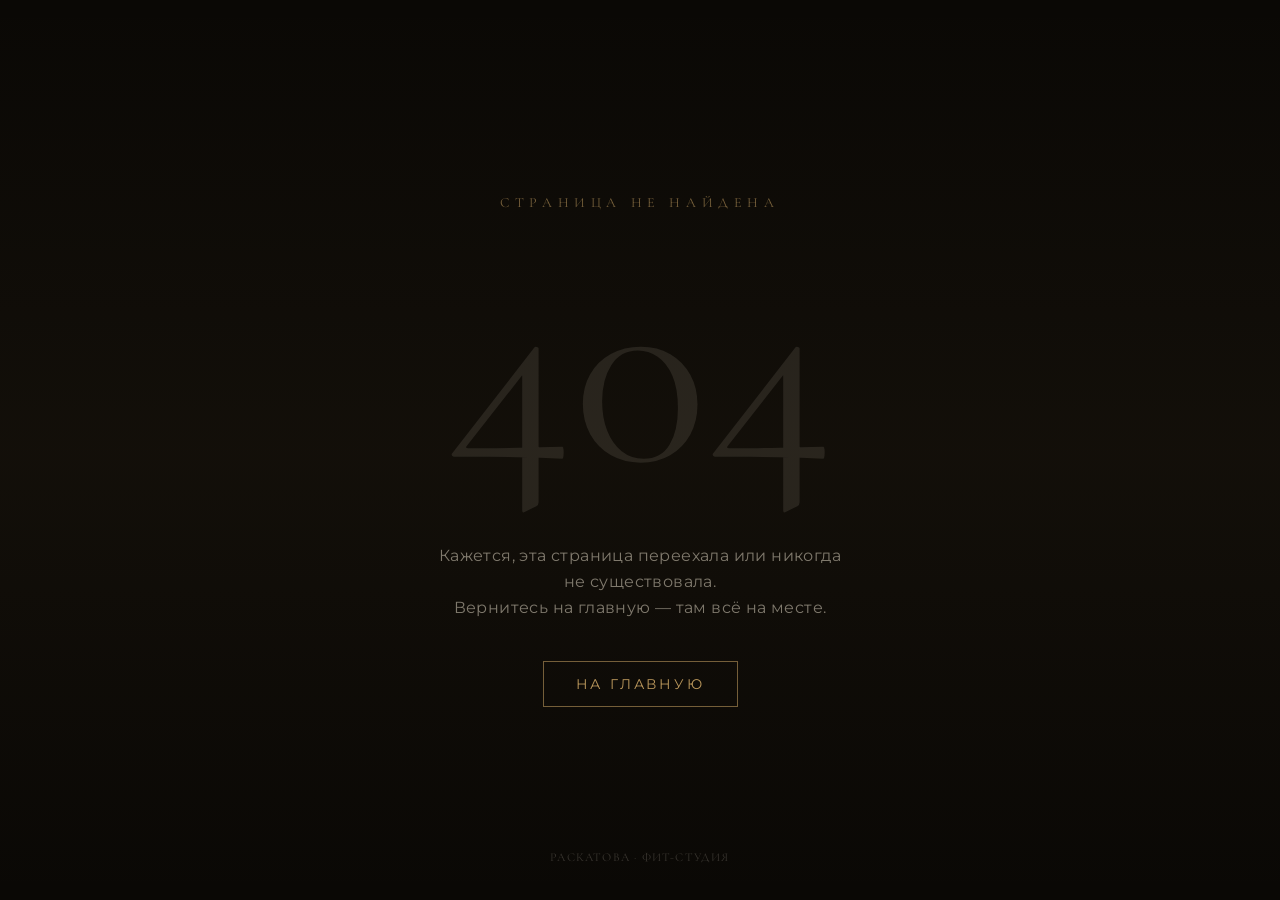
==== commit 52ce2a29: "deploy: обновление сайта от 2026-06-14 17:13:11" ====
--- a/index.html
+++ b/index.html
@@ -1,15 +1,34 @@
 <!DOCTYPE html>
-<html lang="en">
+<html lang="ru">
   <head>
     <meta charset="UTF-8" />
     <meta name="viewport" content="width=device-width, initial-scale=1.0, maximum-scale=1" />
-    <title>РАСКАТОВА Фит-Студия</title>
+
+    <title>РАСКАТОВА Фит-Студия — Коломна</title>
+    <meta name="description" content="Бутик-фит-студия Арины Раскатовой в Коломне. Персональные и групповые тренировки: силовой тренинг, растяжка, йога, ягодичный марафон. Мини-группы до 4 человек. Адрес: ул. Девичье поле, д. 4А. Записаться онлайн." />
+    <meta name="keywords" content="фит-студия, Коломна, фитнес, персональные тренировки, групповые занятия, Раскатова, йога, растяжка, ягодичный марафон" />
+    <meta name="author" content="Арина Раскатова" />
+    <meta name="robots" content="index, follow" />
+
+    <meta property="og:type" content="website" />
+    <meta property="og:title" content="РАСКАТОВА Фит-Студия — Коломна" />
+    <meta property="og:description" content="Бутик-фит-студия в Коломне. Мини-группы до 4 человек, 8+ направлений, 16 лет опыта тренера. Фитнес без скуки и стыда — ради здоровья." />
+    <meta property="og:image" content="/opengraph.jpg" />
+    <meta property="og:locale" content="ru_RU" />
+
+    <meta name="twitter:card" content="summary_large_image" />
+    <meta name="twitter:title" content="РАСКАТОВА Фит-Студия — Коломна" />
+    <meta name="twitter:description" content="Бутик-фит-студия в Коломне. Мини-группы до 4 человек, 8+ направлений, 16 лет опыта тренера." />
+    <meta name="twitter:image" content="/opengraph.jpg" />
+
     <link rel="icon" type="image/svg+xml" href="/favicon.svg" />
+    <link rel="apple-touch-icon" href="/favicon.svg" />
+
     <link rel="preconnect" href="https://fonts.googleapis.com">
     <link rel="preconnect" href="https://fonts.gstatic.com" crossorigin>
-    <link href="https://fonts.googleapis.com/css2?family=Inter:wght@400;500;600;700&display=swap" rel="stylesheet">
-    <script type="module" crossorigin src="/assets/index-DL4wW_P_.js"></script>
-    <link rel="stylesheet" crossorigin href="/assets/index-BD_lz_a-.css">
+    <link href="https://fonts.googleapis.com/css2?family=Cormorant+Garamond:ital,wght@0,300;0,400;0,500;0,600;0,700;1,300;1,400&family=Montserrat:wght@300;400;500;600&display=swap" rel="stylesheet">
+    <script type="module" crossorigin src="assets/index-Dv2Tq3bS.js"></script>
+    <link rel="stylesheet" crossorigin href="assets/index-hjs_Nuk6.css">
   </head>
   <body>
     <div id="root"></div>
--- a/assets/index-hjs_Nuk6.css
+++ b/assets/index-hjs_Nuk6.css
@@ -0,0 +1 @@
+@import"https://fonts.googleapis.com/css2?family=Cormorant+Garamond:ital,wght@0,400;0,600;1,400;1,600&family=Montserrat:wght@300;400;500&display=swap";@layer components;@layer properties{@supports (((-webkit-hyphens:none)) and (not (margin-trim:inline))) or ((-moz-orient:inline) and (not (color:rgb(from red r g b)))){*,:before,:after,::backdrop{--tw-translate-x:0;--tw-translate-y:0;--tw-translate-z:0;--tw-scale-x:1;--tw-scale-y:1;--tw-scale-z:1;--tw-space-y-reverse:0;--tw-space-x-reverse:0;--tw-divide-x-reverse:0;--tw-border-style:solid;--tw-gradient-position:initial;--tw-gradient-from:#0000;--tw-gradient-via:#0000;--tw-gradient-to:#0000;--tw-gradient-stops:initial;--tw-gradient-via-stops:initial;--tw-gradient-from-position:0%;--tw-gradient-via-position:50%;--tw-gradient-to-position:100%;--tw-leading:initial;--tw-font-weight:initial;--tw-tracking:initial;--tw-shadow:0 0 #0000;--tw-shadow-color:initial;--tw-shadow-alpha:100%;--tw-inset-shadow:0 0 #0000;--tw-inset-shadow-color:initial;--tw-inset-shadow-alpha:100%;--tw-ring-color:initial;--tw-ring-shadow:0 0 #0000;--tw-inset-ring-color:initial;--tw-inset-ring-shadow:0 0 #0000;--tw-ring-inset:initial;--tw-ring-offset-width:0px;--tw-ring-offset-color:#fff;--tw-ring-offset-shadow:0 0 #0000;--tw-outline-style:solid;--tw-blur:initial;--tw-brightness:initial;--tw-contrast:initial;--tw-grayscale:initial;--tw-hue-rotate:initial;--tw-invert:initial;--tw-opacity:initial;--tw-saturate:initial;--tw-sepia:initial;--tw-drop-shadow:initial;--tw-drop-shadow-color:initial;--tw-drop-shadow-alpha:100%;--tw-drop-shadow-size:initial;--tw-backdrop-blur:initial;--tw-backdrop-brightness:initial;--tw-backdrop-contrast:initial;--tw-backdrop-grayscale:initial;--tw-backdrop-hue-rotate:initial;--tw-backdrop-invert:initial;--tw-backdrop-opacity:initial;--tw-backdrop-saturate:initial;--tw-backdrop-sepia:initial;--tw-duration:initial;--tw-ease:initial;--tw-animation-delay:0s;--tw-animation-direction:normal;--tw-animation-duration:initial;--tw-animation-fill-mode:none;--tw-animation-iteration-count:1;--tw-enter-blur:0;--tw-enter-opacity:1;--tw-enter-rotate:0;--tw-enter-scale:1;--tw-enter-translate-x:0;--tw-enter-translate-y:0;--tw-exit-blur:0;--tw-exit-opacity:1;--tw-exit-rotate:0;--tw-exit-scale:1;--tw-exit-translate-x:0;--tw-exit-translate-y:0}}}@layer theme{:root,:host{--color-red-50:oklch(97.1% .013 17.38);--color-red-300:oklch(80.8% .114 19.571);--color-red-400:oklch(70.4% .191 22.216);--color-red-600:oklch(57.7% .245 27.325);--color-black:#000;--color-white:#fff;--spacing:.25rem;--container-xs:20rem;--container-md:28rem;--container-lg:32rem;--container-2xl:42rem;--container-3xl:48rem;--container-4xl:56rem;--container-5xl:64rem;--container-6xl:72rem;--container-7xl:80rem;--text-xs:.75rem;--text-xs--line-height:calc(1 / .75);--text-sm:.875rem;--text-sm--line-height:calc(1.25 / .875);--text-base:1rem;--text-base--line-height: 1.5 ;--text-lg:1.125rem;--text-lg--line-height:calc(1.75 / 1.125);--text-xl:1.25rem;--text-xl--line-height:calc(1.75 / 1.25);--text-2xl:1.5rem;--text-2xl--line-height:calc(2 / 1.5);--text-3xl:1.875rem;--text-3xl--line-height: 1.2 ;--text-4xl:2.25rem;--text-4xl--line-height:calc(2.5 / 2.25);--text-5xl:3rem;--text-5xl--line-height:1;--text-6xl:3.75rem;--text-6xl--line-height:1;--text-7xl:4.5rem;--text-7xl--line-height:1;--text-9xl:8rem;--text-9xl--line-height:1;--font-weight-medium:500;--font-weight-semibold:600;--font-weight-bold:700;--tracking-tight:-.025em;--tracking-wide:.025em;--tracking-wider:.05em;--tracking-widest:.1em;--leading-tight:1.25;--leading-snug:1.375;--leading-relaxed:1.625;--ease-in-out:cubic-bezier(.4, 0, .2, 1);--animate-ping:ping 1s cubic-bezier(0, 0, .2, 1) infinite;--blur-sm:8px;--blur-md:12px;--blur-xl:24px;--default-transition-duration:.15s;--default-transition-timing-function:cubic-bezier(.4, 0, .2, 1);--default-font-family:var(--app-font-sans);--default-mono-font-family:var(--app-font-mono)}}@layer base{*,:after,:before,::backdrop{box-sizing:border-box;border:0 solid;margin:0;padding:0}::file-selector-button{box-sizing:border-box;border:0 solid;margin:0;padding:0}html,:host{-webkit-text-size-adjust:100%;tab-size:4;line-height:1.5;font-family:var(--default-font-family,ui-sans-serif, system-ui, sans-serif, "Apple Color Emoji", "Segoe UI Emoji", "Segoe UI Symbol", "Noto Color Emoji");font-feature-settings:var(--default-font-feature-settings,normal);font-variation-settings:var(--default-font-variation-settings,normal);-webkit-tap-highlight-color:transparent}hr{height:0;color:inherit;border-top-width:1px}abbr:where([title]){-webkit-text-decoration:underline dotted;text-decoration:underline dotted}h1,h2,h3,h4,h5,h6{font-size:inherit;font-weight:inherit}a{color:inherit;-webkit-text-decoration:inherit;text-decoration:inherit}b,strong{font-weight:bolder}code,kbd,samp,pre{font-family:var(--default-mono-font-family,ui-monospace, SFMono-Regular, Menlo, Monaco, Consolas, "Liberation Mono", "Courier New", monospace);font-feature-settings:var(--default-mono-font-feature-settings,normal);font-variation-settings:var(--default-mono-font-variation-settings,normal);font-size:1em}small{font-size:80%}sub,sup{vertical-align:baseline;font-size:75%;line-height:0;position:relative}sub{bottom:-.25em}sup{top:-.5em}table{text-indent:0;border-color:inherit;border-collapse:collapse}:-moz-focusring{outline:auto}progress{vertical-align:baseline}summary{display:list-item}ol,ul,menu{list-style:none}img,svg,video,canvas,audio,iframe,embed,object{vertical-align:middle;display:block}img,video{max-width:100%;height:auto}button,input,select,optgroup,textarea{font:inherit;font-feature-settings:inherit;font-variation-settings:inherit;letter-spacing:inherit;color:inherit;opacity:1;background-color:#0000;border-radius:0}::file-selector-button{font:inherit;font-feature-settings:inherit;font-variation-settings:inherit;letter-spacing:inherit;color:inherit;opacity:1;background-color:#0000;border-radius:0}:where(select:is([multiple],[size])) optgroup{font-weight:bolder}:where(select:is([multiple],[size])) optgroup option{padding-inline-start:20px}::file-selector-button{margin-inline-end:4px}::placeholder{opacity:1}@supports (not ((-webkit-appearance:-apple-pay-button))) or (contain-intrinsic-size:1px){::placeholder{color:currentColor}@supports (color:color-mix(in lab,red,red)){::placeholder{color:color-mix(in oklab,currentcolor 50%,transparent)}}}textarea{resize:vertical}::-webkit-search-decoration{-webkit-appearance:none}::-webkit-date-and-time-value{min-height:1lh;text-align:inherit}::-webkit-datetime-edit{display:inline-flex}::-webkit-datetime-edit-fields-wrapper{padding:0}::-webkit-datetime-edit{padding-block:0}::-webkit-datetime-edit-year-field{padding-block:0}::-webkit-datetime-edit-month-field{padding-block:0}::-webkit-datetime-edit-day-field{padding-block:0}::-webkit-datetime-edit-hour-field{padding-block:0}::-webkit-datetime-edit-minute-field{padding-block:0}::-webkit-datetime-edit-second-field{padding-block:0}::-webkit-datetime-edit-millisecond-field{padding-block:0}::-webkit-datetime-edit-meridiem-field{padding-block:0}::-webkit-calendar-picker-indicator{line-height:1}:-moz-ui-invalid{box-shadow:none}button,input:where([type=button],[type=reset],[type=submit]){appearance:button}::file-selector-button{appearance:button}::-webkit-inner-spin-button{height:auto}::-webkit-outer-spin-button{height:auto}[hidden]:where(:not([hidden=until-found])){display:none!important}*{border-color:hsl(var(--border))}body{background-color:hsl(var(--background));font-family:var(--app-font-sans);color:hsl(var(--foreground));-webkit-font-smoothing:antialiased;-moz-osx-font-smoothing:grayscale}h1,h2,h3,h4,h5,h6{font-family:var(--app-font-serif);text-wrap:balance}p,li,blockquote{text-wrap:pretty}}@layer utilities{.pointer-events-auto{pointer-events:auto}.pointer-events-none{pointer-events:none}.visible{visibility:visible}.sr-only{clip-path:inset(50%);white-space:nowrap;border-width:0;width:1px;height:1px;margin:-1px;padding:0;position:absolute;overflow:hidden}.absolute{position:absolute}.fixed{position:fixed}.relative{position:relative}.static{position:static}.inset-0{inset:calc(var(--spacing) * 0)}.inset-x-0{inset-inline:calc(var(--spacing) * 0)}.top-0{top:calc(var(--spacing) * 0)}.top-1\/2{top:50%}.top-2{top:calc(var(--spacing) * 2)}.top-4{top:calc(var(--spacing) * 4)}.top-6{top:calc(var(--spacing) * 6)}.top-\[50\%\]{top:50%}.right-0{right:calc(var(--spacing) * 0)}.right-2{right:calc(var(--spacing) * 2)}.right-4{right:calc(var(--spacing) * 4)}.right-6{right:calc(var(--spacing) * 6)}.bottom-0{bottom:calc(var(--spacing) * 0)}.bottom-6{bottom:calc(var(--spacing) * 6)}.bottom-8{bottom:calc(var(--spacing) * 8)}.left-0{left:calc(var(--spacing) * 0)}.left-4{left:calc(var(--spacing) * 4)}.left-\[50\%\]{left:50%}.z-0{z-index:0}.z-10{z-index:10}.z-20{z-index:20}.z-40{z-index:40}.z-50{z-index:50}.z-\[100\]{z-index:100}.container{width:100%}@media(min-width:40rem){.container{max-width:40rem}}@media(min-width:48rem){.container{max-width:48rem}}@media(min-width:64rem){.container{max-width:64rem}}@media(min-width:80rem){.container{max-width:80rem}}@media(min-width:96rem){.container{max-width:96rem}}.-mx-1{margin-inline:calc(var(--spacing) * -1)}.-mx-4{margin-inline:calc(var(--spacing) * -4)}.mx-auto{margin-inline:auto}.my-1{margin-block:calc(var(--spacing) * 1)}.mt-1\.5{margin-top:calc(var(--spacing) * 1.5)}.mt-2{margin-top:calc(var(--spacing) * 2)}.mt-3{margin-top:calc(var(--spacing) * 3)}.mt-4{margin-top:calc(var(--spacing) * 4)}.mt-8{margin-top:calc(var(--spacing) * 8)}.mt-10{margin-top:calc(var(--spacing) * 10)}.mt-12{margin-top:calc(var(--spacing) * 12)}.mt-16{margin-top:calc(var(--spacing) * 16)}.mt-24{margin-top:calc(var(--spacing) * 24)}.mb-1{margin-bottom:calc(var(--spacing) * 1)}.mb-2{margin-bottom:calc(var(--spacing) * 2)}.mb-3{margin-bottom:calc(var(--spacing) * 3)}.mb-4{margin-bottom:calc(var(--spacing) * 4)}.mb-6{margin-bottom:calc(var(--spacing) * 6)}.mb-8{margin-bottom:calc(var(--spacing) * 8)}.mb-10{margin-bottom:calc(var(--spacing) * 10)}.mb-12{margin-bottom:calc(var(--spacing) * 12)}.mb-16{margin-bottom:calc(var(--spacing) * 16)}.mb-20{margin-bottom:calc(var(--spacing) * 20)}.ml-1{margin-left:calc(var(--spacing) * 1)}.flex{display:flex}.grid{display:grid}.hidden{display:none}.inline-block{display:inline-block}.inline-flex{display:inline-flex}.aspect-\[3\/4\]{aspect-ratio:3/4}.h-0\.5{height:calc(var(--spacing) * .5)}.h-1{height:calc(var(--spacing) * 1)}.h-1\.5{height:calc(var(--spacing) * 1.5)}.h-2{height:calc(var(--spacing) * 2)}.h-2\.5{height:calc(var(--spacing) * 2.5)}.h-3{height:calc(var(--spacing) * 3)}.h-3\.5{height:calc(var(--spacing) * 3.5)}.h-4{height:calc(var(--spacing) * 4)}.h-5{height:calc(var(--spacing) * 5)}.h-8{height:calc(var(--spacing) * 8)}.h-9{height:calc(var(--spacing) * 9)}.h-11{height:calc(var(--spacing) * 11)}.h-14{height:calc(var(--spacing) * 14)}.h-\[2px\]{height:2px}.h-\[var\(--radix-select-trigger-height\)\]{height:var(--radix-select-trigger-height)}.h-full{height:100%}.h-px{height:1px}.max-h-\[--radix-select-content-available-height\]{max-height:--radix-select-content-available-height}.max-h-screen{max-height:100vh}.min-h-8{min-height:calc(var(--spacing) * 8)}.min-h-9{min-height:calc(var(--spacing) * 9)}.min-h-10{min-height:calc(var(--spacing) * 10)}.min-h-\[100dvh\]{min-height:100dvh}.min-h-\[120px\]{min-height:120px}.min-h-screen{min-height:100vh}.w-1{width:calc(var(--spacing) * 1)}.w-1\.5{width:calc(var(--spacing) * 1.5)}.w-2{width:calc(var(--spacing) * 2)}.w-2\.5{width:calc(var(--spacing) * 2.5)}.w-3{width:calc(var(--spacing) * 3)}.w-3\.5{width:calc(var(--spacing) * 3.5)}.w-4{width:calc(var(--spacing) * 4)}.w-5{width:calc(var(--spacing) * 5)}.w-8{width:calc(var(--spacing) * 8)}.w-9{width:calc(var(--spacing) * 9)}.w-11{width:calc(var(--spacing) * 11)}.w-14{width:calc(var(--spacing) * 14)}.w-48{width:calc(var(--spacing) * 48)}.w-full{width:100%}.max-w-2xl{max-width:var(--container-2xl)}.max-w-3xl{max-width:var(--container-3xl)}.max-w-4xl{max-width:var(--container-4xl)}.max-w-5xl{max-width:var(--container-5xl)}.max-w-6xl{max-width:var(--container-6xl)}.max-w-7xl{max-width:var(--container-7xl)}.max-w-lg{max-width:var(--container-lg)}.max-w-md{max-width:var(--container-md)}.max-w-xs{max-width:var(--container-xs)}.min-w-\[8rem\]{min-width:8rem}.min-w-\[var\(--radix-select-trigger-width\)\]{min-width:var(--radix-select-trigger-width)}.flex-1{flex:1}.shrink-0{flex-shrink:0}.flex-grow{flex-grow:1}.origin-\[--radix-select-content-transform-origin\]{transform-origin:--radix-select-content-transform-origin}.origin-\[--radix-tooltip-content-transform-origin\]{transform-origin:--radix-tooltip-content-transform-origin}.origin-top{transform-origin:top}.-translate-x-2{--tw-translate-x:calc(var(--spacing) * -2);translate:var(--tw-translate-x) var(--tw-translate-y)}.translate-x-0{--tw-translate-x:calc(var(--spacing) * 0);translate:var(--tw-translate-x) var(--tw-translate-y)}.translate-x-\[-50\%\]{--tw-translate-x:-50%;translate:var(--tw-translate-x) var(--tw-translate-y)}.translate-x-full{--tw-translate-x:100%;translate:var(--tw-translate-x) var(--tw-translate-y)}.-translate-y-1\/2{--tw-translate-y: -50% ;translate:var(--tw-translate-x) var(--tw-translate-y)}.translate-y-\[-50\%\]{--tw-translate-y:-50%;translate:var(--tw-translate-x) var(--tw-translate-y)}.scale-105{--tw-scale-x:105%;--tw-scale-y:105%;--tw-scale-z:105%;scale:var(--tw-scale-x) var(--tw-scale-y)}.scale-110{--tw-scale-x:110%;--tw-scale-y:110%;--tw-scale-z:110%;scale:var(--tw-scale-x) var(--tw-scale-y)}.animate-in{animation:enter var(--tw-animation-duration,var(--tw-duration,.15s))var(--tw-ease,ease)var(--tw-animation-delay,0s)var(--tw-animation-iteration-count,1)var(--tw-animation-direction,normal)var(--tw-animation-fill-mode,none)}.animate-ping{animation:var(--animate-ping)}.cursor-default{cursor:default}.cursor-pointer{cursor:pointer}.grid-cols-2{grid-template-columns:repeat(2,minmax(0,1fr))}.grid-cols-3{grid-template-columns:repeat(3,minmax(0,1fr))}.flex-col{flex-direction:column}.flex-col-reverse{flex-direction:column-reverse}.flex-wrap{flex-wrap:wrap}.items-baseline{align-items:baseline}.items-center{align-items:center}.items-start{align-items:flex-start}.justify-between{justify-content:space-between}.justify-center{justify-content:center}.gap-0\.5{gap:calc(var(--spacing) * .5)}.gap-1{gap:calc(var(--spacing) * 1)}.gap-1\.5{gap:calc(var(--spacing) * 1.5)}.gap-2{gap:calc(var(--spacing) * 2)}.gap-3{gap:calc(var(--spacing) * 3)}.gap-4{gap:calc(var(--spacing) * 4)}.gap-6{gap:calc(var(--spacing) * 6)}.gap-8{gap:calc(var(--spacing) * 8)}.gap-10{gap:calc(var(--spacing) * 10)}.gap-16{gap:calc(var(--spacing) * 16)}:where(.space-y-0>:not(:last-child)){--tw-space-y-reverse:0;margin-block-start:calc(calc(var(--spacing) * 0) * var(--tw-space-y-reverse));margin-block-end:calc(calc(var(--spacing) * 0) * calc(1 - var(--tw-space-y-reverse)))}:where(.space-y-1\.5>:not(:last-child)){--tw-space-y-reverse:0;margin-block-start:calc(calc(var(--spacing) * 1.5) * var(--tw-space-y-reverse));margin-block-end:calc(calc(var(--spacing) * 1.5) * calc(1 - var(--tw-space-y-reverse)))}:where(.space-y-2>:not(:last-child)){--tw-space-y-reverse:0;margin-block-start:calc(calc(var(--spacing) * 2) * var(--tw-space-y-reverse));margin-block-end:calc(calc(var(--spacing) * 2) * calc(1 - var(--tw-space-y-reverse)))}:where(.space-y-3>:not(:last-child)){--tw-space-y-reverse:0;margin-block-start:calc(calc(var(--spacing) * 3) * var(--tw-space-y-reverse));margin-block-end:calc(calc(var(--spacing) * 3) * calc(1 - var(--tw-space-y-reverse)))}:where(.space-y-4>:not(:last-child)){--tw-space-y-reverse:0;margin-block-start:calc(calc(var(--spacing) * 4) * var(--tw-space-y-reverse));margin-block-end:calc(calc(var(--spacing) * 4) * calc(1 - var(--tw-space-y-reverse)))}:where(.space-y-8>:not(:last-child)){--tw-space-y-reverse:0;margin-block-start:calc(calc(var(--spacing) * 8) * var(--tw-space-y-reverse));margin-block-end:calc(calc(var(--spacing) * 8) * calc(1 - var(--tw-space-y-reverse)))}.gap-x-5{column-gap:calc(var(--spacing) * 5)}.gap-x-6{column-gap:calc(var(--spacing) * 6)}:where(.space-x-4>:not(:last-child)){--tw-space-x-reverse:0;margin-inline-start:calc(calc(var(--spacing) * 4) * var(--tw-space-x-reverse));margin-inline-end:calc(calc(var(--spacing) * 4) * calc(1 - var(--tw-space-x-reverse)))}:where(.space-x-6>:not(:last-child)){--tw-space-x-reverse:0;margin-inline-start:calc(calc(var(--spacing) * 6) * var(--tw-space-x-reverse));margin-inline-end:calc(calc(var(--spacing) * 6) * calc(1 - var(--tw-space-x-reverse)))}:where(.space-x-8>:not(:last-child)){--tw-space-x-reverse:0;margin-inline-start:calc(calc(var(--spacing) * 8) * var(--tw-space-x-reverse));margin-inline-end:calc(calc(var(--spacing) * 8) * calc(1 - var(--tw-space-x-reverse)))}.gap-y-1\.5{row-gap:calc(var(--spacing) * 1.5)}.gap-y-2{row-gap:calc(var(--spacing) * 2)}:where(.divide-x>:not(:last-child)){--tw-divide-x-reverse:0;border-inline-style:var(--tw-border-style);border-inline-start-width:calc(1px * var(--tw-divide-x-reverse));border-inline-end-width:calc(1px * calc(1 - var(--tw-divide-x-reverse)))}:where(.divide-white\/8>:not(:last-child)){border-color:#ffffff14}@supports (color:color-mix(in lab,red,red)){:where(.divide-white\/8>:not(:last-child)){border-color:color-mix(in oklab,var(--color-white) 8%,transparent)}}.self-end{align-self:flex-end}.overflow-hidden{overflow:hidden}.overflow-x-hidden{overflow-x:hidden}.overflow-y-auto{overflow-y:auto}.rounded-\[1px\]{border-radius:1px}.rounded-full{border-radius:3.40282e38px}.rounded-md{border-radius:calc(var(--radius) - 2px)}.rounded-none{border-radius:0}.rounded-sm{border-radius:calc(var(--radius) - 4px)}.border{border-style:var(--tw-border-style);border-width:1px}.border-y{border-block-style:var(--tw-border-style);border-block-width:1px}.border-t{border-top-style:var(--tw-border-style);border-top-width:1px}.border-b{border-bottom-style:var(--tw-border-style);border-bottom-width:1px}.\[border-color\:var\(--button-outline\)\]{border-color:var(--button-outline)}.border-card-border{border-color:hsl(var(--card-border))}.border-destructive{border-color:hsl(var(--destructive))}.border-destructive-border{border-color:var(--destructive-border)}.border-input{border-color:hsl(var(--input))}.border-popover-border{border-color:hsl(var(--popover-border))}.border-primary-border{border-color:var(--primary-border)}.border-primary\/15{border-color:hsl(var(--primary))}@supports (color:color-mix(in lab,red,red)){.border-primary\/15{border-color:color-mix(in oklab,hsl(var(--primary)) 15%,transparent)}}.border-primary\/20{border-color:hsl(var(--primary))}@supports (color:color-mix(in lab,red,red)){.border-primary\/20{border-color:color-mix(in oklab,hsl(var(--primary)) 20%,transparent)}}.border-primary\/25{border-color:hsl(var(--primary))}@supports (color:color-mix(in lab,red,red)){.border-primary\/25{border-color:color-mix(in oklab,hsl(var(--primary)) 25%,transparent)}}.border-primary\/50{border-color:hsl(var(--primary))}@supports (color:color-mix(in lab,red,red)){.border-primary\/50{border-color:color-mix(in oklab,hsl(var(--primary)) 50%,transparent)}}.border-primary\/60{border-color:hsl(var(--primary))}@supports (color:color-mix(in lab,red,red)){.border-primary\/60{border-color:color-mix(in oklab,hsl(var(--primary)) 60%,transparent)}}.border-secondary-border{border-color:var(--secondary-border)}.border-transparent{border-color:#0000}.border-white\/5{border-color:#ffffff0d}@supports (color:color-mix(in lab,red,red)){.border-white\/5{border-color:color-mix(in oklab,var(--color-white) 5%,transparent)}}.border-white\/8{border-color:#ffffff14}@supports (color:color-mix(in lab,red,red)){.border-white\/8{border-color:color-mix(in oklab,var(--color-white) 8%,transparent)}}.border-white\/10{border-color:#ffffff1a}@supports (color:color-mix(in lab,red,red)){.border-white\/10{border-color:color-mix(in oklab,var(--color-white) 10%,transparent)}}.border-white\/15{border-color:#ffffff26}@supports (color:color-mix(in lab,red,red)){.border-white\/15{border-color:color-mix(in oklab,var(--color-white) 15%,transparent)}}.bg-background,.bg-background\/60{background-color:hsl(var(--background))}@supports (color:color-mix(in lab,red,red)){.bg-background\/60{background-color:color-mix(in oklab,hsl(var(--background)) 60%,transparent)}}.bg-background\/90{background-color:hsl(var(--background))}@supports (color:color-mix(in lab,red,red)){.bg-background\/90{background-color:color-mix(in oklab,hsl(var(--background)) 90%,transparent)}}.bg-background\/95{background-color:hsl(var(--background))}@supports (color:color-mix(in lab,red,red)){.bg-background\/95{background-color:color-mix(in oklab,hsl(var(--background)) 95%,transparent)}}.bg-black\/80{background-color:#000c}@supports (color:color-mix(in lab,red,red)){.bg-black\/80{background-color:color-mix(in oklab,var(--color-black) 80%,transparent)}}.bg-card,.bg-card\/30{background-color:hsl(var(--card))}@supports (color:color-mix(in lab,red,red)){.bg-card\/30{background-color:color-mix(in oklab,hsl(var(--card)) 30%,transparent)}}.bg-card\/60{background-color:hsl(var(--card))}@supports (color:color-mix(in lab,red,red)){.bg-card\/60{background-color:color-mix(in oklab,hsl(var(--card)) 60%,transparent)}}.bg-destructive{background-color:hsl(var(--destructive))}.bg-muted{background-color:hsl(var(--muted))}.bg-popover{background-color:hsl(var(--popover))}.bg-primary,.bg-primary\/5{background-color:hsl(var(--primary))}@supports (color:color-mix(in lab,red,red)){.bg-primary\/5{background-color:color-mix(in oklab,hsl(var(--primary)) 5%,transparent)}}.bg-primary\/8{background-color:hsl(var(--primary))}@supports (color:color-mix(in lab,red,red)){.bg-primary\/8{background-color:color-mix(in oklab,hsl(var(--primary)) 8%,transparent)}}.bg-secondary{background-color:hsl(var(--secondary))}.bg-transparent{background-color:#0000}.bg-white\/3{background-color:#ffffff08}@supports (color:color-mix(in lab,red,red)){.bg-white\/3{background-color:color-mix(in oklab,var(--color-white) 3%,transparent)}}.bg-white\/10{background-color:#ffffff1a}@supports (color:color-mix(in lab,red,red)){.bg-white\/10{background-color:color-mix(in oklab,var(--color-white) 10%,transparent)}}.bg-white\/\[0\.03\]{background-color:#ffffff08}@supports (color:color-mix(in lab,red,red)){.bg-white\/\[0\.03\]{background-color:color-mix(in oklab,var(--color-white) 3%,transparent)}}.bg-gradient-to-b{--tw-gradient-position:to bottom in oklab;background-image:linear-gradient(var(--tw-gradient-stops))}.bg-gradient-to-br{--tw-gradient-position:to bottom right in oklab;background-image:linear-gradient(var(--tw-gradient-stops))}.bg-gradient-to-t{--tw-gradient-position:to top in oklab;background-image:linear-gradient(var(--tw-gradient-stops))}.from-\[\#1c1208\]{--tw-gradient-from:#1c1208;--tw-gradient-stops:var(--tw-gradient-via-stops,var(--tw-gradient-position), var(--tw-gradient-from) var(--tw-gradient-from-position), var(--tw-gradient-to) var(--tw-gradient-to-position))}.from-background{--tw-gradient-from:hsl(var(--background));--tw-gradient-stops:var(--tw-gradient-via-stops,var(--tw-gradient-position), var(--tw-gradient-from) var(--tw-gradient-from-position), var(--tw-gradient-to) var(--tw-gradient-to-position))}.from-background\/80{--tw-gradient-from:hsl(var(--background))}@supports (color:color-mix(in lab,red,red)){.from-background\/80{--tw-gradient-from:color-mix(in oklab, hsl(var(--background)) 80%, transparent)}}.from-background\/80{--tw-gradient-stops:var(--tw-gradient-via-stops,var(--tw-gradient-position), var(--tw-gradient-from) var(--tw-gradient-from-position), var(--tw-gradient-to) var(--tw-gradient-to-position))}.from-transparent{--tw-gradient-from:transparent;--tw-gradient-stops:var(--tw-gradient-via-stops,var(--tw-gradient-position), var(--tw-gradient-from) var(--tw-gradient-from-position), var(--tw-gradient-to) var(--tw-gradient-to-position))}.via-\[\#120e05\]{--tw-gradient-via:#120e05;--tw-gradient-via-stops:var(--tw-gradient-position), var(--tw-gradient-from) var(--tw-gradient-from-position), var(--tw-gradient-via) var(--tw-gradient-via-position), var(--tw-gradient-to) var(--tw-gradient-to-position);--tw-gradient-stops:var(--tw-gradient-via-stops)}.via-background\/60{--tw-gradient-via:hsl(var(--background))}@supports (color:color-mix(in lab,red,red)){.via-background\/60{--tw-gradient-via:color-mix(in oklab, hsl(var(--background)) 60%, transparent)}}.via-background\/60{--tw-gradient-via-stops:var(--tw-gradient-position), var(--tw-gradient-from) var(--tw-gradient-from-position), var(--tw-gradient-via) var(--tw-gradient-via-position), var(--tw-gradient-to) var(--tw-gradient-to-position);--tw-gradient-stops:var(--tw-gradient-via-stops)}.via-primary\/5{--tw-gradient-via:hsl(var(--primary))}@supports (color:color-mix(in lab,red,red)){.via-primary\/5{--tw-gradient-via:color-mix(in oklab, hsl(var(--primary)) 5%, transparent)}}.via-primary\/5{--tw-gradient-via-stops:var(--tw-gradient-position), var(--tw-gradient-from) var(--tw-gradient-from-position), var(--tw-gradient-via) var(--tw-gradient-via-position), var(--tw-gradient-to) var(--tw-gradient-to-position);--tw-gradient-stops:var(--tw-gradient-via-stops)}.via-primary\/10{--tw-gradient-via:hsl(var(--primary))}@supports (color:color-mix(in lab,red,red)){.via-primary\/10{--tw-gradient-via:color-mix(in oklab, hsl(var(--primary)) 10%, transparent)}}.via-primary\/10{--tw-gradient-via-stops:var(--tw-gradient-position), var(--tw-gradient-from) var(--tw-gradient-from-position), var(--tw-gradient-via) var(--tw-gradient-via-position), var(--tw-gradient-to) var(--tw-gradient-to-position);--tw-gradient-stops:var(--tw-gradient-via-stops)}.to-\[\#0a0805\]{--tw-gradient-to:#0a0805;--tw-gradient-stops:var(--tw-gradient-via-stops,var(--tw-gradient-position), var(--tw-gradient-from) var(--tw-gradient-from-position), var(--tw-gradient-to) var(--tw-gradient-to-position))}.to-background{--tw-gradient-to:hsl(var(--background));--tw-gradient-stops:var(--tw-gradient-via-stops,var(--tw-gradient-position), var(--tw-gradient-from) var(--tw-gradient-from-position), var(--tw-gradient-to) var(--tw-gradient-to-position))}.to-transparent{--tw-gradient-to:transparent;--tw-gradient-stops:var(--tw-gradient-via-stops,var(--tw-gradient-position), var(--tw-gradient-from) var(--tw-gradient-from-position), var(--tw-gradient-to) var(--tw-gradient-to-position))}.object-cover{object-fit:cover}.object-\[center_15\%\]{object-position:center 15%}.p-0{padding:calc(var(--spacing) * 0)}.p-1{padding:calc(var(--spacing) * 1)}.p-2{padding:calc(var(--spacing) * 2)}.p-3{padding:calc(var(--spacing) * 3)}.p-4{padding:calc(var(--spacing) * 4)}.p-6{padding:calc(var(--spacing) * 6)}.p-8{padding:calc(var(--spacing) * 8)}.px-2{padding-inline:calc(var(--spacing) * 2)}.px-2\.5{padding-inline:calc(var(--spacing) * 2.5)}.px-3{padding-inline:calc(var(--spacing) * 3)}.px-4{padding-inline:calc(var(--spacing) * 4)}.px-5{padding-inline:calc(var(--spacing) * 5)}.px-6{padding-inline:calc(var(--spacing) * 6)}.px-8{padding-inline:calc(var(--spacing) * 8)}.px-10{padding-inline:calc(var(--spacing) * 10)}.px-12{padding-inline:calc(var(--spacing) * 12)}.py-0\.5{padding-block:calc(var(--spacing) * .5)}.py-1{padding-block:calc(var(--spacing) * 1)}.py-1\.5{padding-block:calc(var(--spacing) * 1.5)}.py-2{padding-block:calc(var(--spacing) * 2)}.py-2\.5{padding-block:calc(var(--spacing) * 2.5)}.py-3{padding-block:calc(var(--spacing) * 3)}.py-3\.5{padding-block:calc(var(--spacing) * 3.5)}.py-4{padding-block:calc(var(--spacing) * 4)}.py-5{padding-block:calc(var(--spacing) * 5)}.py-6{padding-block:calc(var(--spacing) * 6)}.py-8{padding-block:calc(var(--spacing) * 8)}.py-16{padding-block:calc(var(--spacing) * 16)}.py-20{padding-block:calc(var(--spacing) * 20)}.py-24{padding-block:calc(var(--spacing) * 24)}.py-32{padding-block:calc(var(--spacing) * 32)}.pt-3{padding-top:calc(var(--spacing) * 3)}.pt-4{padding-top:calc(var(--spacing) * 4)}.pt-5{padding-top:calc(var(--spacing) * 5)}.pt-8{padding-top:calc(var(--spacing) * 8)}.pt-20{padding-top:calc(var(--spacing) * 20)}.pr-8{padding-right:calc(var(--spacing) * 8)}.pb-3{padding-bottom:calc(var(--spacing) * 3)}.pb-4{padding-bottom:calc(var(--spacing) * 4)}.pb-5{padding-bottom:calc(var(--spacing) * 5)}.pb-8{padding-bottom:calc(var(--spacing) * 8)}.pb-px{padding-bottom:1px}.pl-2{padding-left:calc(var(--spacing) * 2)}.text-center{text-align:center}.text-left{text-align:left}.text-right{text-align:right}.font-mono{font-family:var(--app-font-mono)}.font-sans{font-family:var(--app-font-sans)}.font-serif{font-family:var(--app-font-serif)}.text-2xl{font-size:var(--text-2xl);line-height:var(--tw-leading,var(--text-2xl--line-height))}.text-3xl{font-size:var(--text-3xl);line-height:var(--tw-leading,var(--text-3xl--line-height))}.text-4xl{font-size:var(--text-4xl);line-height:var(--tw-leading,var(--text-4xl--line-height))}.text-5xl{font-size:var(--text-5xl);line-height:var(--tw-leading,var(--text-5xl--line-height))}.text-6xl{font-size:var(--text-6xl);line-height:var(--tw-leading,var(--text-6xl--line-height))}.text-base{font-size:var(--text-base);line-height:var(--tw-leading,var(--text-base--line-height))}.text-lg{font-size:var(--text-lg);line-height:var(--tw-leading,var(--text-lg--line-height))}.text-sm{font-size:var(--text-sm);line-height:var(--tw-leading,var(--text-sm--line-height))}.text-xl{font-size:var(--text-xl);line-height:var(--tw-leading,var(--text-xl--line-height))}.text-xs{font-size:var(--text-xs);line-height:var(--tw-leading,var(--text-xs--line-height))}.text-\[0\.8rem\]{font-size:.8rem}.text-\[9px\]{font-size:9px}.text-\[10px\]{font-size:10px}.leading-none{--tw-leading:1;line-height:1}.leading-relaxed{--tw-leading:var(--leading-relaxed);line-height:var(--leading-relaxed)}.leading-snug{--tw-leading:var(--leading-snug);line-height:var(--leading-snug)}.leading-tight{--tw-leading:var(--leading-tight);line-height:var(--leading-tight)}.font-bold{--tw-font-weight:var(--font-weight-bold);font-weight:var(--font-weight-bold)}.font-medium{--tw-font-weight:var(--font-weight-medium);font-weight:var(--font-weight-medium)}.font-semibold{--tw-font-weight:var(--font-weight-semibold);font-weight:var(--font-weight-semibold)}.tracking-\[0\.2em\]{--tw-tracking:.2em;letter-spacing:.2em}.tracking-\[0\.3em\]{--tw-tracking:.3em;letter-spacing:.3em}.tracking-\[0\.4em\]{--tw-tracking:.4em;letter-spacing:.4em}.tracking-\[0\.18em\]{--tw-tracking:.18em;letter-spacing:.18em}.tracking-\[0\.25em\]{--tw-tracking:.25em;letter-spacing:.25em}.tracking-\[0\.35em\]{--tw-tracking:.35em;letter-spacing:.35em}.tracking-tight{--tw-tracking:var(--tracking-tight);letter-spacing:var(--tracking-tight)}.tracking-wide{--tw-tracking:var(--tracking-wide);letter-spacing:var(--tracking-wide)}.tracking-wider{--tw-tracking:var(--tracking-wider);letter-spacing:var(--tracking-wider)}.tracking-widest{--tw-tracking:var(--tracking-widest);letter-spacing:var(--tracking-widest)}.whitespace-nowrap{white-space:nowrap}.whitespace-pre-line{white-space:pre-line}.text-background{color:hsl(var(--background))}.text-destructive{color:hsl(var(--destructive))}.text-destructive-foreground{color:hsl(var(--destructive-foreground))}.text-foreground,.text-foreground\/10{color:hsl(var(--foreground))}@supports (color:color-mix(in lab,red,red)){.text-foreground\/10{color:color-mix(in oklab,hsl(var(--foreground)) 10%,transparent)}}.text-foreground\/20{color:hsl(var(--foreground))}@supports (color:color-mix(in lab,red,red)){.text-foreground\/20{color:color-mix(in oklab,hsl(var(--foreground)) 20%,transparent)}}.text-foreground\/50{color:hsl(var(--foreground))}@supports (color:color-mix(in lab,red,red)){.text-foreground\/50{color:color-mix(in oklab,hsl(var(--foreground)) 50%,transparent)}}.text-foreground\/80{color:hsl(var(--foreground))}@supports (color:color-mix(in lab,red,red)){.text-foreground\/80{color:color-mix(in oklab,hsl(var(--foreground)) 80%,transparent)}}.text-foreground\/90{color:hsl(var(--foreground))}@supports (color:color-mix(in lab,red,red)){.text-foreground\/90{color:color-mix(in oklab,hsl(var(--foreground)) 90%,transparent)}}.text-muted-foreground,.text-muted-foreground\/40{color:hsl(var(--muted-foreground))}@supports (color:color-mix(in lab,red,red)){.text-muted-foreground\/40{color:color-mix(in oklab,hsl(var(--muted-foreground)) 40%,transparent)}}.text-muted-foreground\/50{color:hsl(var(--muted-foreground))}@supports (color:color-mix(in lab,red,red)){.text-muted-foreground\/50{color:color-mix(in oklab,hsl(var(--muted-foreground)) 50%,transparent)}}.text-muted-foreground\/60{color:hsl(var(--muted-foreground))}@supports (color:color-mix(in lab,red,red)){.text-muted-foreground\/60{color:color-mix(in oklab,hsl(var(--muted-foreground)) 60%,transparent)}}.text-muted-foreground\/80{color:hsl(var(--muted-foreground))}@supports (color:color-mix(in lab,red,red)){.text-muted-foreground\/80{color:color-mix(in oklab,hsl(var(--muted-foreground)) 80%,transparent)}}.text-popover-foreground{color:hsl(var(--popover-foreground))}.text-primary{color:hsl(var(--primary))}.text-primary-foreground{color:hsl(var(--primary-foreground))}.text-primary\/0{color:hsl(var(--primary))}@supports (color:color-mix(in lab,red,red)){.text-primary\/0{color:color-mix(in oklab,hsl(var(--primary)) 0%,transparent)}}.text-primary\/10{color:hsl(var(--primary))}@supports (color:color-mix(in lab,red,red)){.text-primary\/10{color:color-mix(in oklab,hsl(var(--primary)) 10%,transparent)}}.text-primary\/40{color:hsl(var(--primary))}@supports (color:color-mix(in lab,red,red)){.text-primary\/40{color:color-mix(in oklab,hsl(var(--primary)) 40%,transparent)}}.text-primary\/60{color:hsl(var(--primary))}@supports (color:color-mix(in lab,red,red)){.text-primary\/60{color:color-mix(in oklab,hsl(var(--primary)) 60%,transparent)}}.text-secondary-foreground{color:hsl(var(--secondary-foreground))}.uppercase{text-transform:uppercase}.italic{font-style:italic}.underline-offset-4{text-underline-offset:4px}.opacity-0{opacity:0}.opacity-30{opacity:.3}.opacity-50{opacity:.5}.opacity-60{opacity:.6}.opacity-70{opacity:.7}.opacity-90{opacity:.9}.mix-blend-color{mix-blend-mode:color}.mix-blend-multiply{mix-blend-mode:multiply}.shadow{--tw-shadow:0 1px 3px 0 var(--tw-shadow-color,#0000001a), 0 1px 2px -1px var(--tw-shadow-color,#0000001a);box-shadow:var(--tw-inset-shadow),var(--tw-inset-ring-shadow),var(--tw-ring-offset-shadow),var(--tw-ring-shadow),var(--tw-shadow)}.shadow-lg{--tw-shadow:0 10px 15px -3px var(--tw-shadow-color,#0000001a), 0 4px 6px -4px var(--tw-shadow-color,#0000001a);box-shadow:var(--tw-inset-shadow),var(--tw-inset-ring-shadow),var(--tw-ring-offset-shadow),var(--tw-ring-shadow),var(--tw-shadow)}.shadow-md{--tw-shadow:0 4px 6px -1px var(--tw-shadow-color,#0000001a), 0 2px 4px -2px var(--tw-shadow-color,#0000001a);box-shadow:var(--tw-inset-shadow),var(--tw-inset-ring-shadow),var(--tw-ring-offset-shadow),var(--tw-ring-shadow),var(--tw-shadow)}.shadow-sm{--tw-shadow:0 1px 3px 0 var(--tw-shadow-color,#0000001a), 0 1px 2px -1px var(--tw-shadow-color,#0000001a);box-shadow:var(--tw-inset-shadow),var(--tw-inset-ring-shadow),var(--tw-ring-offset-shadow),var(--tw-ring-shadow),var(--tw-shadow)}.shadow-xs{--tw-shadow:0 1px 2px 0 var(--tw-shadow-color,#0000000d);box-shadow:var(--tw-inset-shadow),var(--tw-inset-ring-shadow),var(--tw-ring-offset-shadow),var(--tw-ring-shadow),var(--tw-shadow)}.shadow-black\/40{--tw-shadow-color:#0006}@supports (color:color-mix(in lab,red,red)){.shadow-black\/40{--tw-shadow-color:color-mix(in oklab, color-mix(in oklab, var(--color-black) 40%, transparent) var(--tw-shadow-alpha), transparent)}}.ring-offset-background{--tw-ring-offset-color:hsl(var(--background))}.outline{outline-style:var(--tw-outline-style);outline-width:1px}.brightness-\[0\.82\]{--tw-brightness:brightness(.82);filter:var(--tw-blur,) var(--tw-brightness,) var(--tw-contrast,) var(--tw-grayscale,) var(--tw-hue-rotate,) var(--tw-invert,) var(--tw-saturate,) var(--tw-sepia,) var(--tw-drop-shadow,)}.contrast-\[1\.15\]{--tw-contrast:contrast(1.15);filter:var(--tw-blur,) var(--tw-brightness,) var(--tw-contrast,) var(--tw-grayscale,) var(--tw-hue-rotate,) var(--tw-invert,) var(--tw-saturate,) var(--tw-sepia,) var(--tw-drop-shadow,)}.grayscale{--tw-grayscale:grayscale(100%);filter:var(--tw-blur,) var(--tw-brightness,) var(--tw-contrast,) var(--tw-grayscale,) var(--tw-hue-rotate,) var(--tw-invert,) var(--tw-saturate,) var(--tw-sepia,) var(--tw-drop-shadow,)}.filter{filter:var(--tw-blur,) var(--tw-brightness,) var(--tw-contrast,) var(--tw-grayscale,) var(--tw-hue-rotate,) var(--tw-invert,) var(--tw-saturate,) var(--tw-sepia,) var(--tw-drop-shadow,)}.backdrop-blur-md{--tw-backdrop-blur:blur(var(--blur-md));-webkit-backdrop-filter:var(--tw-backdrop-blur,) var(--tw-backdrop-brightness,) var(--tw-backdrop-contrast,) var(--tw-backdrop-grayscale,) var(--tw-backdrop-hue-rotate,) var(--tw-backdrop-invert,) var(--tw-backdrop-opacity,) var(--tw-backdrop-saturate,) var(--tw-backdrop-sepia,);backdrop-filter:var(--tw-backdrop-blur,) var(--tw-backdrop-brightness,) var(--tw-backdrop-contrast,) var(--tw-backdrop-grayscale,) var(--tw-backdrop-hue-rotate,) var(--tw-backdrop-invert,) var(--tw-backdrop-opacity,) var(--tw-backdrop-saturate,) var(--tw-backdrop-sepia,)}.backdrop-blur-sm{--tw-backdrop-blur:blur(var(--blur-sm));-webkit-backdrop-filter:var(--tw-backdrop-blur,) var(--tw-backdrop-brightness,) var(--tw-backdrop-contrast,) var(--tw-backdrop-grayscale,) var(--tw-backdrop-hue-rotate,) var(--tw-backdrop-invert,) var(--tw-backdrop-opacity,) var(--tw-backdrop-saturate,) var(--tw-backdrop-sepia,);backdrop-filter:var(--tw-backdrop-blur,) var(--tw-backdrop-brightness,) var(--tw-backdrop-contrast,) var(--tw-backdrop-grayscale,) var(--tw-backdrop-hue-rotate,) var(--tw-backdrop-invert,) var(--tw-backdrop-opacity,) var(--tw-backdrop-saturate,) var(--tw-backdrop-sepia,)}.backdrop-blur-xl{--tw-backdrop-blur:blur(var(--blur-xl));-webkit-backdrop-filter:var(--tw-backdrop-blur,) var(--tw-backdrop-brightness,) var(--tw-backdrop-contrast,) var(--tw-backdrop-grayscale,) var(--tw-backdrop-hue-rotate,) var(--tw-backdrop-invert,) var(--tw-backdrop-opacity,) var(--tw-backdrop-saturate,) var(--tw-backdrop-sepia,);backdrop-filter:var(--tw-backdrop-blur,) var(--tw-backdrop-brightness,) var(--tw-backdrop-contrast,) var(--tw-backdrop-grayscale,) var(--tw-backdrop-hue-rotate,) var(--tw-backdrop-invert,) var(--tw-backdrop-opacity,) var(--tw-backdrop-saturate,) var(--tw-backdrop-sepia,)}.transition{transition-property:color,background-color,border-color,outline-color,text-decoration-color,fill,stroke,--tw-gradient-from,--tw-gradient-via,--tw-gradient-to,opacity,box-shadow,transform,translate,scale,rotate,filter,-webkit-backdrop-filter,backdrop-filter,display,content-visibility,overlay,pointer-events;transition-timing-function:var(--tw-ease,var(--default-transition-timing-function));transition-duration:var(--tw-duration,var(--default-transition-duration))}.transition-all{transition-property:all;transition-timing-function:var(--tw-ease,var(--default-transition-timing-function));transition-duration:var(--tw-duration,var(--default-transition-duration))}.transition-colors{transition-property:color,background-color,border-color,outline-color,text-decoration-color,fill,stroke,--tw-gradient-from,--tw-gradient-via,--tw-gradient-to;transition-timing-function:var(--tw-ease,var(--default-transition-timing-function));transition-duration:var(--tw-duration,var(--default-transition-duration))}.transition-opacity{transition-property:opacity;transition-timing-function:var(--tw-ease,var(--default-transition-timing-function));transition-duration:var(--tw-duration,var(--default-transition-duration))}.transition-transform{transition-property:transform,translate,scale,rotate;transition-timing-function:var(--tw-ease,var(--default-transition-timing-function));transition-duration:var(--tw-duration,var(--default-transition-duration))}.duration-200{--tw-duration:.2s;transition-duration:.2s}.duration-300{--tw-duration:.3s;transition-duration:.3s}.duration-500{--tw-duration:.5s;transition-duration:.5s}.duration-700{--tw-duration:.7s;transition-duration:.7s}.ease-in-out{--tw-ease:var(--ease-in-out);transition-timing-function:var(--ease-in-out)}.fade-in-0{--tw-enter-opacity:0}.outline-none{--tw-outline-style:none;outline-style:none}.select-none{-webkit-user-select:none;user-select:none}.zoom-in-95{--tw-enter-scale:.95}@media(hover:hover){.group-hover\:translate-x-0:is(:where(.group):hover *){--tw-translate-x:calc(var(--spacing) * 0);translate:var(--tw-translate-x) var(--tw-translate-y)}.group-hover\:border-primary\/40:is(:where(.group):hover *){border-color:hsl(var(--primary))}@supports (color:color-mix(in lab,red,red)){.group-hover\:border-primary\/40:is(:where(.group):hover *){border-color:color-mix(in oklab,hsl(var(--primary)) 40%,transparent)}}.group-hover\:text-foreground:is(:where(.group):hover *){color:hsl(var(--foreground))}.group-hover\:text-primary:is(:where(.group):hover *){color:hsl(var(--primary))}.group-hover\:text-primary-foreground:is(:where(.group):hover *){color:hsl(var(--primary-foreground))}.group-hover\:text-primary\/60:is(:where(.group):hover *){color:hsl(var(--primary))}@supports (color:color-mix(in lab,red,red)){.group-hover\:text-primary\/60:is(:where(.group):hover *){color:color-mix(in oklab,hsl(var(--primary)) 60%,transparent)}}.group-hover\:opacity-0:is(:where(.group):hover *){opacity:0}.group-hover\:opacity-100:is(:where(.group):hover *){opacity:1}.group-hover\:brightness-90:is(:where(.group):hover *){--tw-brightness:brightness(90%);filter:var(--tw-blur,) var(--tw-brightness,) var(--tw-contrast,) var(--tw-grayscale,) var(--tw-hue-rotate,) var(--tw-invert,) var(--tw-saturate,) var(--tw-sepia,) var(--tw-drop-shadow,)}.group-hover\:grayscale-0:is(:where(.group):hover *){--tw-grayscale:grayscale(0%);filter:var(--tw-blur,) var(--tw-brightness,) var(--tw-contrast,) var(--tw-grayscale,) var(--tw-hue-rotate,) var(--tw-invert,) var(--tw-saturate,) var(--tw-sepia,) var(--tw-drop-shadow,)}}.group-\[\.destructive\]\:border-muted\/40:is(:where(.group).destructive *){border-color:hsl(var(--muted))}@supports (color:color-mix(in lab,red,red)){.group-\[\.destructive\]\:border-muted\/40:is(:where(.group).destructive *){border-color:color-mix(in oklab,hsl(var(--muted)) 40%,transparent)}}.group-\[\.destructive\]\:text-red-300:is(:where(.group).destructive *){color:var(--color-red-300)}.peer-disabled\:cursor-not-allowed:is(:where(.peer):disabled~*){cursor:not-allowed}.peer-disabled\:opacity-70:is(:where(.peer):disabled~*){opacity:.7}.selection\:bg-primary\/30 ::selection{background-color:hsl(var(--primary))}@supports (color:color-mix(in lab,red,red)){.selection\:bg-primary\/30 ::selection{background-color:color-mix(in oklab,hsl(var(--primary)) 30%,transparent)}}.selection\:bg-primary\/30::selection{background-color:hsl(var(--primary))}@supports (color:color-mix(in lab,red,red)){.selection\:bg-primary\/30::selection{background-color:color-mix(in oklab,hsl(var(--primary)) 30%,transparent)}}.selection\:text-primary ::selection{color:hsl(var(--primary))}.selection\:text-primary::selection{color:hsl(var(--primary))}.file\:border-0::file-selector-button{border-style:var(--tw-border-style);border-width:0}.file\:bg-transparent::file-selector-button{background-color:#0000}.file\:text-sm::file-selector-button{font-size:var(--text-sm);line-height:var(--tw-leading,var(--text-sm--line-height))}.file\:font-medium::file-selector-button{--tw-font-weight:var(--font-weight-medium);font-weight:var(--font-weight-medium)}.file\:text-foreground::file-selector-button{color:hsl(var(--foreground))}.placeholder\:text-muted-foreground::placeholder{color:hsl(var(--muted-foreground))}@media(hover:hover){.hover\:scale-105:hover{--tw-scale-x:105%;--tw-scale-y:105%;--tw-scale-z:105%;scale:var(--tw-scale-x) var(--tw-scale-y)}.hover\:border-primary:hover,.hover\:border-primary\/40:hover{border-color:hsl(var(--primary))}@supports (color:color-mix(in lab,red,red)){.hover\:border-primary\/40:hover{border-color:color-mix(in oklab,hsl(var(--primary)) 40%,transparent)}}.hover\:border-primary\/60:hover{border-color:hsl(var(--primary))}@supports (color:color-mix(in lab,red,red)){.hover\:border-primary\/60:hover{border-color:color-mix(in oklab,hsl(var(--primary)) 60%,transparent)}}.hover\:bg-primary:hover,.hover\:bg-primary\/5:hover{background-color:hsl(var(--primary))}@supports (color:color-mix(in lab,red,red)){.hover\:bg-primary\/5:hover{background-color:color-mix(in oklab,hsl(var(--primary)) 5%,transparent)}}.hover\:bg-primary\/10:hover{background-color:hsl(var(--primary))}@supports (color:color-mix(in lab,red,red)){.hover\:bg-primary\/10:hover{background-color:color-mix(in oklab,hsl(var(--primary)) 10%,transparent)}}.hover\:bg-primary\/90:hover{background-color:hsl(var(--primary))}@supports (color:color-mix(in lab,red,red)){.hover\:bg-primary\/90:hover{background-color:color-mix(in oklab,hsl(var(--primary)) 90%,transparent)}}.hover\:bg-secondary:hover{background-color:hsl(var(--secondary))}.hover\:bg-white\/\[0\.02\]:hover{background-color:#ffffff05}@supports (color:color-mix(in lab,red,red)){.hover\:bg-white\/\[0\.02\]:hover{background-color:color-mix(in oklab,var(--color-white) 2%,transparent)}}.hover\:text-background:hover{color:hsl(var(--background))}.hover\:text-foreground:hover{color:hsl(var(--foreground))}.hover\:text-muted-foreground:hover{color:hsl(var(--muted-foreground))}.hover\:text-primary:hover{color:hsl(var(--primary))}.hover\:text-primary-foreground:hover{color:hsl(var(--primary-foreground))}.hover\:underline:hover{text-decoration-line:underline}.hover\:opacity-100:hover{opacity:1}.group-\[\.destructive\]\:hover\:border-destructive\/30:is(:where(.group).destructive *):hover{border-color:hsl(var(--destructive))}@supports (color:color-mix(in lab,red,red)){.group-\[\.destructive\]\:hover\:border-destructive\/30:is(:where(.group).destructive *):hover{border-color:color-mix(in oklab,hsl(var(--destructive)) 30%,transparent)}}.group-\[\.destructive\]\:hover\:bg-destructive:is(:where(.group).destructive *):hover{background-color:hsl(var(--destructive))}.group-\[\.destructive\]\:hover\:text-destructive-foreground:is(:where(.group).destructive *):hover{color:hsl(var(--destructive-foreground))}.group-\[\.destructive\]\:hover\:text-red-50:is(:where(.group).destructive *):hover{color:var(--color-red-50)}}.focus\:bg-accent:focus{background-color:hsl(var(--accent))}.focus\:text-accent-foreground:focus{color:hsl(var(--accent-foreground))}.focus\:opacity-100:focus{opacity:1}.focus\:ring-1:focus{--tw-ring-shadow:var(--tw-ring-inset,) 0 0 0 calc(1px + var(--tw-ring-offset-width)) var(--tw-ring-color,currentcolor);box-shadow:var(--tw-inset-shadow),var(--tw-inset-ring-shadow),var(--tw-ring-offset-shadow),var(--tw-ring-shadow),var(--tw-shadow)}.focus\:ring-2:focus{--tw-ring-shadow:var(--tw-ring-inset,) 0 0 0 calc(2px + var(--tw-ring-offset-width)) var(--tw-ring-color,currentcolor);box-shadow:var(--tw-inset-shadow),var(--tw-inset-ring-shadow),var(--tw-ring-offset-shadow),var(--tw-ring-shadow),var(--tw-shadow)}.focus\:ring-primary:focus{--tw-ring-color:hsl(var(--primary))}.focus\:ring-ring:focus{--tw-ring-color:hsl(var(--ring))}.focus\:ring-offset-2:focus{--tw-ring-offset-width:2px;--tw-ring-offset-shadow:var(--tw-ring-inset,) 0 0 0 var(--tw-ring-offset-width) var(--tw-ring-offset-color)}.focus\:outline-none:focus{--tw-outline-style:none;outline-style:none}.group-\[\.destructive\]\:focus\:ring-destructive:is(:where(.group).destructive *):focus{--tw-ring-color:hsl(var(--destructive))}.group-\[\.destructive\]\:focus\:ring-red-400:is(:where(.group).destructive *):focus{--tw-ring-color:var(--color-red-400)}.group-\[\.destructive\]\:focus\:ring-offset-red-600:is(:where(.group).destructive *):focus{--tw-ring-offset-color:var(--color-red-600)}.focus-visible\:ring-1:focus-visible{--tw-ring-shadow:var(--tw-ring-inset,) 0 0 0 calc(1px + var(--tw-ring-offset-width)) var(--tw-ring-color,currentcolor);box-shadow:var(--tw-inset-shadow),var(--tw-inset-ring-shadow),var(--tw-ring-offset-shadow),var(--tw-ring-shadow),var(--tw-shadow)}.focus-visible\:ring-primary:focus-visible{--tw-ring-color:hsl(var(--primary))}.focus-visible\:ring-ring:focus-visible{--tw-ring-color:hsl(var(--ring))}.focus-visible\:outline-none:focus-visible{--tw-outline-style:none;outline-style:none}.active\:shadow-none:active{--tw-shadow:0 0 #0000;box-shadow:var(--tw-inset-shadow),var(--tw-inset-ring-shadow),var(--tw-ring-offset-shadow),var(--tw-ring-shadow),var(--tw-shadow)}.disabled\:pointer-events-none:disabled{pointer-events:none}.disabled\:cursor-not-allowed:disabled{cursor:not-allowed}.disabled\:opacity-50:disabled{opacity:.5}.data-\[disabled\]\:pointer-events-none[data-disabled]{pointer-events:none}.data-\[disabled\]\:opacity-50[data-disabled]{opacity:.5}.data-\[placeholder\]\:text-muted-foreground[data-placeholder]{color:hsl(var(--muted-foreground))}.data-\[side\=bottom\]\:translate-y-1[data-side=bottom]{--tw-translate-y:calc(var(--spacing) * 1);translate:var(--tw-translate-x) var(--tw-translate-y)}.data-\[side\=bottom\]\:slide-in-from-top-2[data-side=bottom]{--tw-enter-translate-y:calc(2*var(--spacing)*-1)}.data-\[side\=left\]\:-translate-x-1[data-side=left]{--tw-translate-x:calc(var(--spacing) * -1);translate:var(--tw-translate-x) var(--tw-translate-y)}.data-\[side\=left\]\:slide-in-from-right-2[data-side=left]{--tw-enter-translate-x:calc(2*var(--spacing))}.data-\[side\=right\]\:translate-x-1[data-side=right]{--tw-translate-x:calc(var(--spacing) * 1);translate:var(--tw-translate-x) var(--tw-translate-y)}.data-\[side\=right\]\:slide-in-from-left-2[data-side=right]{--tw-enter-translate-x:calc(2*var(--spacing)*-1)}.data-\[side\=top\]\:-translate-y-1[data-side=top]{--tw-translate-y:calc(var(--spacing) * -1);translate:var(--tw-translate-x) var(--tw-translate-y)}.data-\[side\=top\]\:slide-in-from-bottom-2[data-side=top]{--tw-enter-translate-y:calc(2*var(--spacing))}.data-\[state\=closed\]\:animate-out[data-state=closed]{animation:exit var(--tw-animation-duration,var(--tw-duration,.15s))var(--tw-ease,ease)var(--tw-animation-delay,0s)var(--tw-animation-iteration-count,1)var(--tw-animation-direction,normal)var(--tw-animation-fill-mode,none)}.data-\[state\=closed\]\:fade-out-0[data-state=closed]{--tw-exit-opacity:0}.data-\[state\=closed\]\:fade-out-80[data-state=closed]{--tw-exit-opacity:.8}.data-\[state\=closed\]\:zoom-out-95[data-state=closed]{--tw-exit-scale:.95}.data-\[state\=closed\]\:slide-out-to-left-1\/2[data-state=closed]{--tw-exit-translate-x: -50% }.data-\[state\=closed\]\:slide-out-to-right-full[data-state=closed]{--tw-exit-translate-x: 100% }.data-\[state\=closed\]\:slide-out-to-top-\[48\%\][data-state=closed]{--tw-exit-translate-y: -48% }.data-\[state\=open\]\:animate-in[data-state=open]{animation:enter var(--tw-animation-duration,var(--tw-duration,.15s))var(--tw-ease,ease)var(--tw-animation-delay,0s)var(--tw-animation-iteration-count,1)var(--tw-animation-direction,normal)var(--tw-animation-fill-mode,none)}.data-\[state\=open\]\:bg-accent[data-state=open]{background-color:hsl(var(--accent))}.data-\[state\=open\]\:text-muted-foreground[data-state=open]{color:hsl(var(--muted-foreground))}.data-\[state\=open\]\:fade-in-0[data-state=open]{--tw-enter-opacity:0}.data-\[state\=open\]\:zoom-in-95[data-state=open]{--tw-enter-scale:.95}.data-\[state\=open\]\:slide-in-from-left-1\/2[data-state=open]{--tw-enter-translate-x: -50% }.data-\[state\=open\]\:slide-in-from-top-\[48\%\][data-state=open]{--tw-enter-translate-y: -48% }.data-\[state\=open\]\:slide-in-from-top-full[data-state=open]{--tw-enter-translate-y: -100% }.data-\[swipe\=cancel\]\:translate-x-0[data-swipe=cancel]{--tw-translate-x:calc(var(--spacing) * 0);translate:var(--tw-translate-x) var(--tw-translate-y)}.data-\[swipe\=end\]\:translate-x-\[var\(--radix-toast-swipe-end-x\)\][data-swipe=end]{--tw-translate-x:var(--radix-toast-swipe-end-x);translate:var(--tw-translate-x) var(--tw-translate-y)}.data-\[swipe\=end\]\:animate-out[data-swipe=end]{animation:exit var(--tw-animation-duration,var(--tw-duration,.15s))var(--tw-ease,ease)var(--tw-animation-delay,0s)var(--tw-animation-iteration-count,1)var(--tw-animation-direction,normal)var(--tw-animation-fill-mode,none)}.data-\[swipe\=move\]\:translate-x-\[var\(--radix-toast-swipe-move-x\)\][data-swipe=move]{--tw-translate-x:var(--radix-toast-swipe-move-x);translate:var(--tw-translate-x) var(--tw-translate-y)}.data-\[swipe\=move\]\:transition-none[data-swipe=move]{transition-property:none}@media(min-width:40rem){.sm\:top-auto{top:auto}.sm\:right-0{right:calc(var(--spacing) * 0)}.sm\:bottom-0{bottom:calc(var(--spacing) * 0)}.sm\:flex{display:flex}.sm\:hidden{display:none}.sm\:max-w-\[425px\]{max-width:425px}.sm\:max-w-\[480px\]{max-width:480px}.sm\:grid-cols-6{grid-template-columns:repeat(6,minmax(0,1fr))}.sm\:flex-col{flex-direction:column}.sm\:flex-row{flex-direction:row}.sm\:items-center{align-items:center}.sm\:items-stretch{align-items:stretch}.sm\:justify-end{justify-content:flex-end}:where(.sm\:space-x-2>:not(:last-child)){--tw-space-x-reverse:0;margin-inline-start:calc(calc(var(--spacing) * 2) * var(--tw-space-x-reverse));margin-inline-end:calc(calc(var(--spacing) * 2) * calc(1 - var(--tw-space-x-reverse)))}.sm\:rounded-lg{border-radius:var(--radius)}.sm\:border-t-0{border-top-style:var(--tw-border-style);border-top-width:0}.sm\:px-7{padding-inline:calc(var(--spacing) * 7)}.sm\:py-4{padding-block:calc(var(--spacing) * 4)}.sm\:pt-5{padding-top:calc(var(--spacing) * 5)}.sm\:pt-7{padding-top:calc(var(--spacing) * 7)}.sm\:pb-4{padding-bottom:calc(var(--spacing) * 4)}.sm\:pb-5{padding-bottom:calc(var(--spacing) * 5)}.sm\:pb-7{padding-bottom:calc(var(--spacing) * 7)}.sm\:text-left{text-align:left}.sm\:text-2xl{font-size:var(--text-2xl);line-height:var(--tw-leading,var(--text-2xl--line-height))}.sm\:text-4xl{font-size:var(--text-4xl);line-height:var(--tw-leading,var(--text-4xl--line-height))}.data-\[state\=open\]\:sm\:slide-in-from-bottom-full[data-state=open]{--tw-enter-translate-y: 100% }}@media(min-width:48rem){.md\:right-10{right:calc(var(--spacing) * 10)}.md\:left-10{left:calc(var(--spacing) * 10)}.md\:mb-0{margin-bottom:calc(var(--spacing) * 0)}.md\:flex{display:flex}.md\:hidden{display:none}.md\:max-w-\[420px\]{max-width:420px}.md\:grid-cols-3{grid-template-columns:repeat(3,minmax(0,1fr))}.md\:grid-cols-4{grid-template-columns:repeat(4,minmax(0,1fr))}.md\:flex-row{flex-direction:row}.md\:items-center{align-items:center}.md\:items-end{align-items:flex-end}.md\:gap-8{gap:calc(var(--spacing) * 8)}.md\:gap-16{gap:calc(var(--spacing) * 16)}.md\:p-12{padding:calc(var(--spacing) * 12)}.md\:px-12{padding-inline:calc(var(--spacing) * 12)}.md\:py-32{padding-block:calc(var(--spacing) * 32)}.md\:text-left{text-align:left}.md\:text-2xl{font-size:var(--text-2xl);line-height:var(--tw-leading,var(--text-2xl--line-height))}.md\:text-3xl{font-size:var(--text-3xl);line-height:var(--tw-leading,var(--text-3xl--line-height))}.md\:text-4xl{font-size:var(--text-4xl);line-height:var(--tw-leading,var(--text-4xl--line-height))}.md\:text-5xl{font-size:var(--text-5xl);line-height:var(--tw-leading,var(--text-5xl--line-height))}.md\:text-6xl{font-size:var(--text-6xl);line-height:var(--tw-leading,var(--text-6xl--line-height))}.md\:text-7xl{font-size:var(--text-7xl);line-height:var(--tw-leading,var(--text-7xl--line-height))}.md\:text-base{font-size:var(--text-base);line-height:var(--tw-leading,var(--text-base--line-height))}.md\:text-sm{font-size:var(--text-sm);line-height:var(--tw-leading,var(--text-sm--line-height))}.md\:text-xl{font-size:var(--text-xl);line-height:var(--tw-leading,var(--text-xl--line-height))}}@media(min-width:64rem){.lg\:grid-cols-2{grid-template-columns:repeat(2,minmax(0,1fr))}.lg\:text-9xl{font-size:var(--text-9xl);line-height:var(--tw-leading,var(--text-9xl--line-height))}}.\[\&_svg\]\:pointer-events-none svg{pointer-events:none}.\[\&_svg\]\:size-4 svg{width:calc(var(--spacing) * 4);height:calc(var(--spacing) * 4)}.\[\&_svg\]\:shrink-0 svg{flex-shrink:0}.\[\&\>span\]\:line-clamp-1>span{-webkit-line-clamp:1;-webkit-box-orient:vertical;display:-webkit-box;overflow:hidden}input[type=search]::-webkit-search-cancel-button{display:none}[contenteditable][data-placeholder]:empty:before{content:attr(data-placeholder);color:hsl(var(--muted-foreground));pointer-events:none}.toggle-elevate:before,.toggle-elevate-2:before{content:"";pointer-events:none;border-radius:inherit;z-index:-1;position:absolute;inset:0}.toggle-elevate.toggle-elevated:before{background-color:var(--elevate-2)}.border.toggle-elevate:before{inset:-1px}.hover-elevate:not(.no-default-hover-elevate),.active-elevate:not(.no-default-active-elevate),.hover-elevate-2:not(.no-default-hover-elevate),.active-elevate-2:not(.no-default-active-elevate){z-index:0;position:relative}.hover-elevate:not(.no-default-hover-elevate):after,.active-elevate:not(.no-default-active-elevate):after,.hover-elevate-2:not(.no-default-hover-elevate):after,.active-elevate-2:not(.no-default-active-elevate):after{content:"";pointer-events:none;border-radius:inherit;z-index:999;position:absolute;inset:0}.hover-elevate:hover:not(.no-default-hover-elevate):after,.active-elevate:active:not(.no-default-active-elevate):after{background-color:var(--elevate-1)}.hover-elevate-2:hover:not(.no-default-hover-elevate):after,.active-elevate-2:active:not(.no-default-active-elevate):after{background-color:var(--elevate-2)}.border.hover-elevate:not(.no-hover-interaction-elevate):after,.border.active-elevate:not(.no-active-interaction-elevate):after,.border.hover-elevate-2:not(.no-hover-interaction-elevate):after,.border.active-elevate-2:not(.no-active-interaction-elevate):after{inset:-1px}}@property --tw-animation-delay{syntax:"*";inherits:false;initial-value:0s}@property --tw-animation-direction{syntax:"*";inherits:false;initial-value:normal}@property --tw-animation-duration{syntax:"*";inherits:false}@property --tw-animation-fill-mode{syntax:"*";inherits:false;initial-value:none}@property --tw-animation-iteration-count{syntax:"*";inherits:false;initial-value:1}@property --tw-enter-blur{syntax:"*";inherits:false;initial-value:0}@property --tw-enter-opacity{syntax:"*";inherits:false;initial-value:1}@property --tw-enter-rotate{syntax:"*";inherits:false;initial-value:0}@property --tw-enter-scale{syntax:"*";inherits:false;initial-value:1}@property --tw-enter-translate-x{syntax:"*";inherits:false;initial-value:0}@property --tw-enter-translate-y{syntax:"*";inherits:false;initial-value:0}@property --tw-exit-blur{syntax:"*";inherits:false;initial-value:0}@property --tw-exit-opacity{syntax:"*";inherits:false;initial-value:1}@property --tw-exit-rotate{syntax:"*";inherits:false;initial-value:0}@property --tw-exit-scale{syntax:"*";inherits:false;initial-value:1}@property --tw-exit-translate-x{syntax:"*";inherits:false;initial-value:0}@property --tw-exit-translate-y{syntax:"*";inherits:false;initial-value:0}:root{--button-outline:#ffffff1a;--badge-outline:#ffffff0d;--opaque-button-border-intensity:-8;--elevate-1:#ffffff08;--elevate-2:#ffffff14;--background:36 33% 3%;--foreground:42 46% 89%;--border:52 31% 5%;--card:52 31% 5%;--card-foreground:42 46% 89%;--card-border:37 12% 43%;--sidebar:52 31% 5%;--sidebar-foreground:42 46% 89%;--sidebar-border:37 12% 43%;--sidebar-primary:38 40% 54%;--sidebar-primary-foreground:36 33% 3%;--sidebar-accent:38 40% 54%;--sidebar-accent-foreground:42 46% 89%;--sidebar-ring:38 40% 54%;--popover:52 31% 5%;--popover-foreground:42 46% 89%;--popover-border:37 12% 43%;--primary:38 40% 54%;--primary-foreground:36 33% 3%;--secondary:52 31% 5%;--secondary-foreground:42 46% 89%;--muted:37 12% 43%;--muted-foreground:42 46% 89%;--accent:351 55% 27%;--accent-foreground:42 46% 89%;--destructive:351 55% 27%;--destructive-foreground:42 46% 89%;--input:37 12% 43%;--ring:38 40% 54%;--chart-1:38 40% 54%;--chart-2:35 52% 65%;--chart-3:351 55% 27%;--chart-4:37 12% 43%;--chart-5:42 46% 89%;--app-font-sans:"Montserrat", sans-serif;--app-font-serif:"Cormorant Garamond", serif;--app-font-mono:Menlo, monospace;--radius:0rem;--shadow-2xs:0px 2px 0px 0px #0a080580;--shadow-xs:0px 2px 0px 0px #0a080580;--shadow-sm:0px 2px 0px 0px #0a080580, 0px 1px 2px -1px #0a080580;--shadow:0px 2px 0px 0px #0a080580, 0px 1px 2px -1px #0a080580;--shadow-md:0px 2px 0px 0px #0a080580, 0px 2px 4px -1px #0a080580;--shadow-lg:0px 2px 0px 0px #0a080580, 0px 4px 6px -1px #0a080580;--shadow-xl:0px 2px 0px 0px #0a080580, 0px 8px 10px -1px #0a080580;--shadow-2xl:0px 2px 0px 0px #0a080580;--tracking-normal:0em;--spacing:.25rem;--sidebar-primary-border:hsl(from hsl(var(--sidebar-primary)) h s calc(l + var(--opaque-button-border-intensity)) / alpha);--sidebar-accent-border:hsl(from hsl(var(--sidebar-accent)) h s calc(l + var(--opaque-button-border-intensity)) / alpha);--primary-border:hsl(from hsl(var(--primary)) h s calc(l + var(--opaque-button-border-intensity)) / alpha);--secondary-border:hsl(from hsl(var(--secondary)) h s calc(l + var(--opaque-button-border-intensity)) / alpha);--muted-border:hsl(from hsl(var(--muted)) h s calc(l + var(--opaque-button-border-intensity)) / alpha);--accent-border:hsl(from hsl(var(--accent)) h s calc(l + var(--opaque-button-border-intensity)) / alpha);--destructive-border:hsl(from hsl(var(--destructive)) h s calc(l + var(--opaque-button-border-intensity)) / alpha)}.dark{--button-outline:#ffffff1a;--badge-outline:#ffffff0d;--opaque-button-border-intensity:9;--elevate-1:#ffffff0a;--elevate-2:#ffffff17;--background:36 33% 3%;--foreground:42 46% 89%;--border:52 31% 5%;--card:52 31% 5%;--card-foreground:42 46% 89%;--card-border:37 12% 43%;--sidebar:52 31% 5%;--sidebar-foreground:42 46% 89%;--sidebar-border:37 12% 43%;--sidebar-primary:38 40% 54%;--sidebar-primary-foreground:36 33% 3%;--sidebar-accent:38 40% 54%;--sidebar-accent-foreground:42 46% 89%;--sidebar-ring:38 40% 54%;--popover:52 31% 5%;--popover-foreground:42 46% 89%;--popover-border:37 12% 43%;--primary:38 40% 54%;--primary-foreground:36 33% 3%;--secondary:52 31% 5%;--secondary-foreground:42 46% 89%;--muted:37 12% 43%;--muted-foreground:42 46% 89%;--accent:351 55% 27%;--accent-foreground:42 46% 89%;--destructive:351 55% 27%;--destructive-foreground:42 46% 89%;--input:37 12% 43%;--ring:38 40% 54%;--chart-1:38 40% 54%;--chart-2:35 52% 65%;--chart-3:351 55% 27%;--chart-4:37 12% 43%;--chart-5:42 46% 89%;--shadow-2xs:0px 2px 0px 0px #0a080580;--shadow-xs:0px 2px 0px 0px #0a080580;--shadow-sm:0px 2px 0px 0px #0a080580, 0px 1px 2px -1px #0a080580;--shadow:0px 2px 0px 0px #0a080580, 0px 1px 2px -1px #0a080580;--shadow-md:0px 2px 0px 0px #0a080580, 0px 2px 4px -1px #0a080580;--shadow-lg:0px 2px 0px 0px #0a080580, 0px 4px 6px -1px #0a080580;--shadow-xl:0px 2px 0px 0px #0a080580, 0px 8px 10px -1px #0a080580;--shadow-2xl:0px 2px 0px 0px #0a080580}@property --tw-translate-x{syntax:"*";inherits:false;initial-value:0}@property --tw-translate-y{syntax:"*";inherits:false;initial-value:0}@property --tw-translate-z{syntax:"*";inherits:false;initial-value:0}@property --tw-scale-x{syntax:"*";inherits:false;initial-value:1}@property --tw-scale-y{syntax:"*";inherits:false;initial-value:1}@property --tw-scale-z{syntax:"*";inherits:false;initial-value:1}@property --tw-space-y-reverse{syntax:"*";inherits:false;initial-value:0}@property --tw-space-x-reverse{syntax:"*";inherits:false;initial-value:0}@property --tw-divide-x-reverse{syntax:"*";inherits:false;initial-value:0}@property --tw-border-style{syntax:"*";inherits:false;initial-value:solid}@property --tw-gradient-position{syntax:"*";inherits:false}@property --tw-gradient-from{syntax:"<color>";inherits:false;initial-value:#0000}@property --tw-gradient-via{syntax:"<color>";inherits:false;initial-value:#0000}@property --tw-gradient-to{syntax:"<color>";inherits:false;initial-value:#0000}@property --tw-gradient-stops{syntax:"*";inherits:false}@property --tw-gradient-via-stops{syntax:"*";inherits:false}@property --tw-gradient-from-position{syntax:"<length-percentage>";inherits:false;initial-value:0%}@property --tw-gradient-via-position{syntax:"<length-percentage>";inherits:false;initial-value:50%}@property --tw-gradient-to-position{syntax:"<length-percentage>";inherits:false;initial-value:100%}@property --tw-leading{syntax:"*";inherits:false}@property --tw-font-weight{syntax:"*";inherits:false}@property --tw-tracking{syntax:"*";inherits:false}@property --tw-shadow{syntax:"*";inherits:false;initial-value:0 0 #0000}@property --tw-shadow-color{syntax:"*";inherits:false}@property --tw-shadow-alpha{syntax:"<percentage>";inherits:false;initial-value:100%}@property --tw-inset-shadow{syntax:"*";inherits:false;initial-value:0 0 #0000}@property --tw-inset-shadow-color{syntax:"*";inherits:false}@property --tw-inset-shadow-alpha{syntax:"<percentage>";inherits:false;initial-value:100%}@property --tw-ring-color{syntax:"*";inherits:false}@property --tw-ring-shadow{syntax:"*";inherits:false;initial-value:0 0 #0000}@property --tw-inset-ring-color{syntax:"*";inherits:false}@property --tw-inset-ring-shadow{syntax:"*";inherits:false;initial-value:0 0 #0000}@property --tw-ring-inset{syntax:"*";inherits:false}@property --tw-ring-offset-width{syntax:"<length>";inherits:false;initial-value:0}@property --tw-ring-offset-color{syntax:"*";inherits:false;initial-value:#fff}@property --tw-ring-offset-shadow{syntax:"*";inherits:false;initial-value:0 0 #0000}@property --tw-outline-style{syntax:"*";inherits:false;initial-value:solid}@property --tw-blur{syntax:"*";inherits:false}@property --tw-brightness{syntax:"*";inherits:false}@property --tw-contrast{syntax:"*";inherits:false}@property --tw-grayscale{syntax:"*";inherits:false}@property --tw-hue-rotate{syntax:"*";inherits:false}@property --tw-invert{syntax:"*";inherits:false}@property --tw-opacity{syntax:"*";inherits:false}@property --tw-saturate{syntax:"*";inherits:false}@property --tw-sepia{syntax:"*";inherits:false}@property --tw-drop-shadow{syntax:"*";inherits:false}@property --tw-drop-shadow-color{syntax:"*";inherits:false}@property --tw-drop-shadow-alpha{syntax:"<percentage>";inherits:false;initial-value:100%}@property --tw-drop-shadow-size{syntax:"*";inherits:false}@property --tw-backdrop-blur{syntax:"*";inherits:false}@property --tw-backdrop-brightness{syntax:"*";inherits:false}@property --tw-backdrop-contrast{syntax:"*";inherits:false}@property --tw-backdrop-grayscale{syntax:"*";inherits:false}@property --tw-backdrop-hue-rotate{syntax:"*";inherits:false}@property --tw-backdrop-invert{syntax:"*";inherits:false}@property --tw-backdrop-opacity{syntax:"*";inherits:false}@property --tw-backdrop-saturate{syntax:"*";inherits:false}@property --tw-backdrop-sepia{syntax:"*";inherits:false}@property --tw-duration{syntax:"*";inherits:false}@property --tw-ease{syntax:"*";inherits:false}@keyframes ping{75%,to{opacity:0;transform:scale(2)}}@keyframes enter{0%{opacity:var(--tw-enter-opacity,1);transform:translate3d(var(--tw-enter-translate-x,0),var(--tw-enter-translate-y,0),0)scale3d(var(--tw-enter-scale,1),var(--tw-enter-scale,1),var(--tw-enter-scale,1))rotate(var(--tw-enter-rotate,0));filter:blur(var(--tw-enter-blur,0))}}@keyframes exit{to{opacity:var(--tw-exit-opacity,1);transform:translate3d(var(--tw-exit-translate-x,0),var(--tw-exit-translate-y,0),0)scale3d(var(--tw-exit-scale,1),var(--tw-exit-scale,1),var(--tw-exit-scale,1))rotate(var(--tw-exit-rotate,0));filter:blur(var(--tw-exit-blur,0))}}
